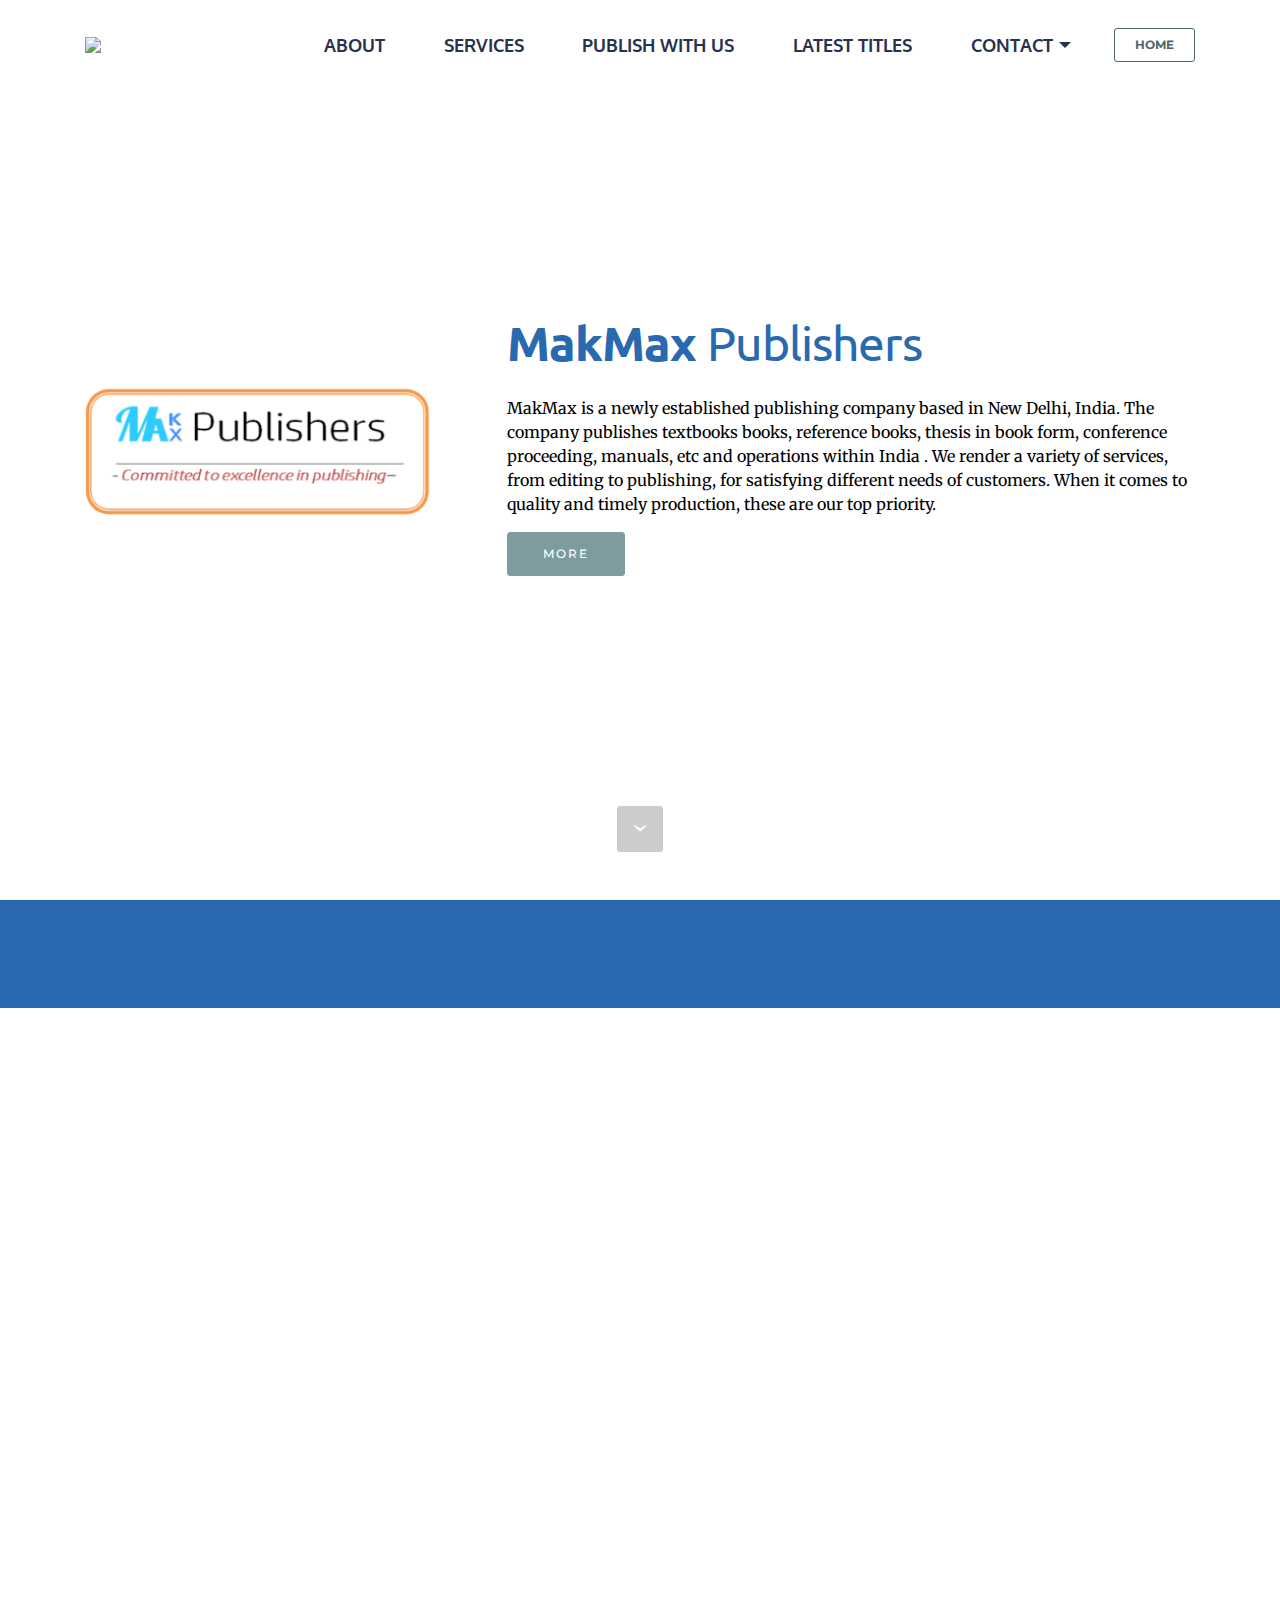
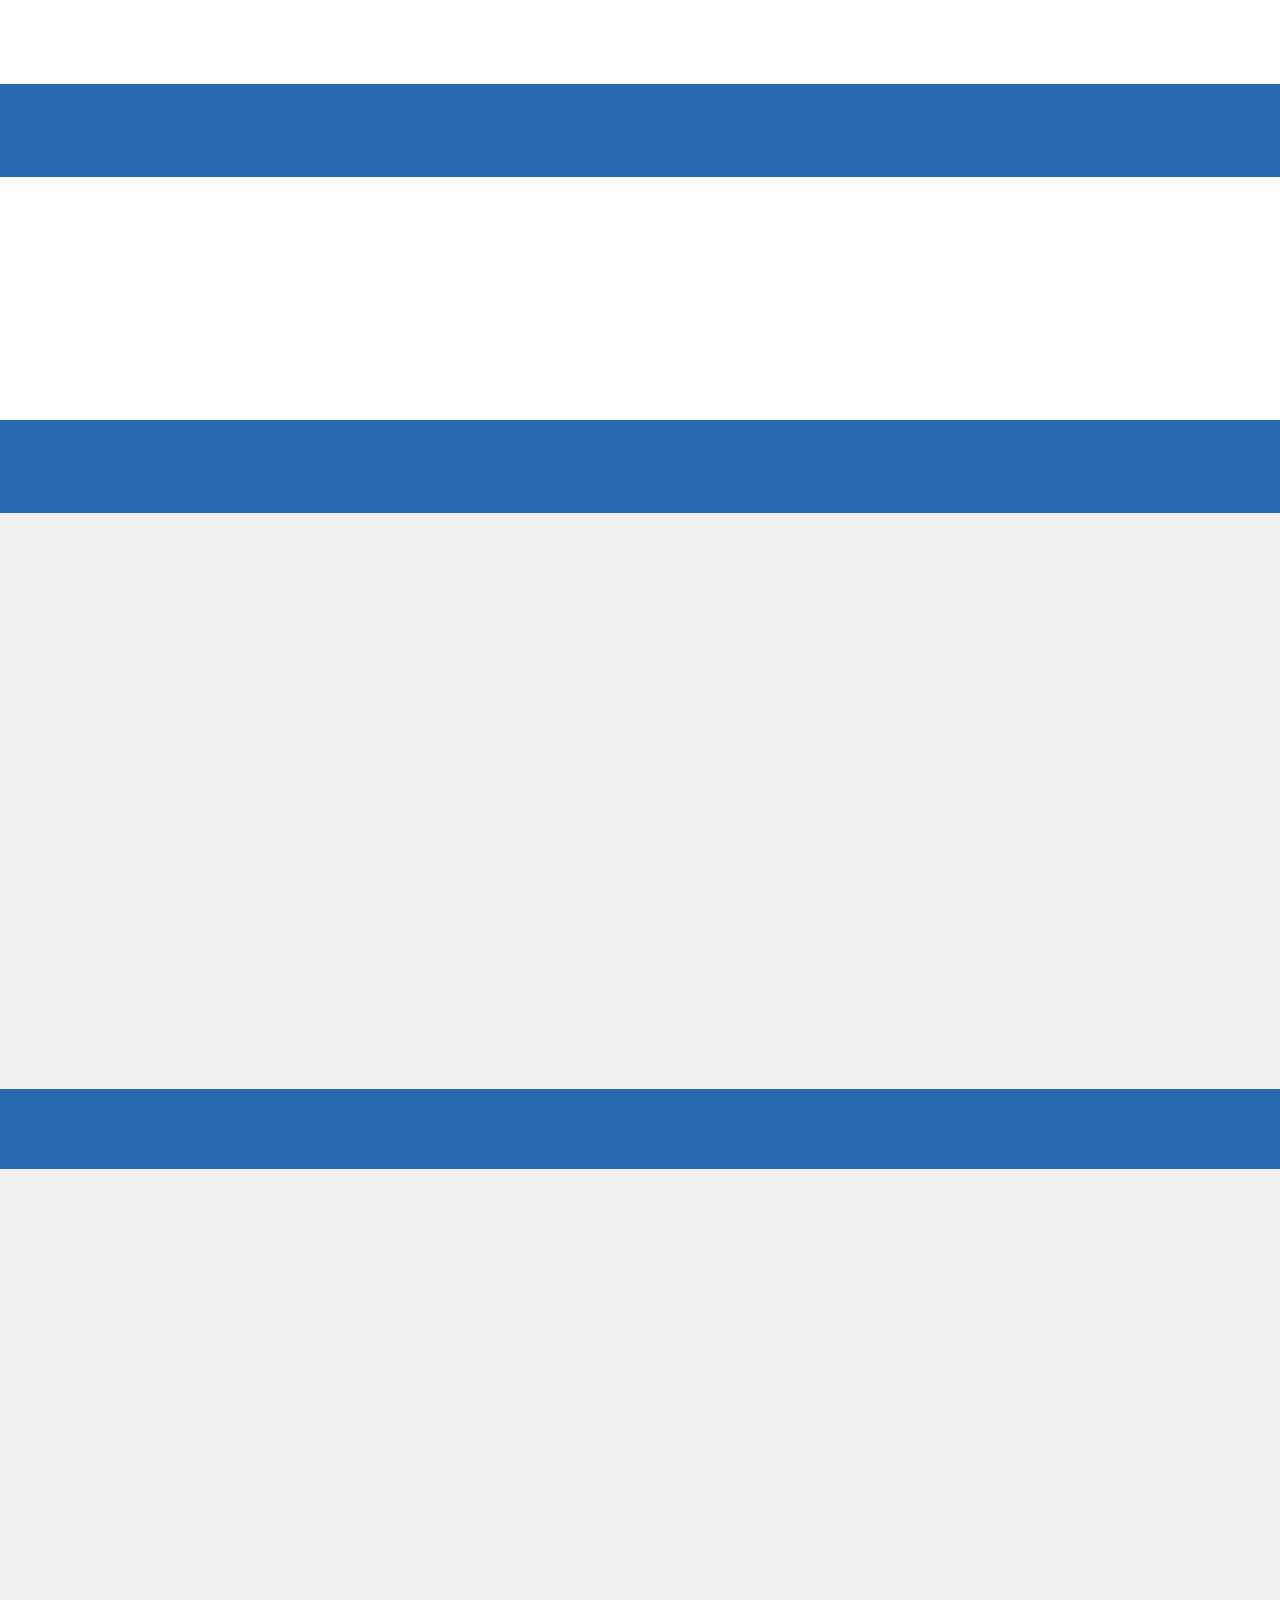
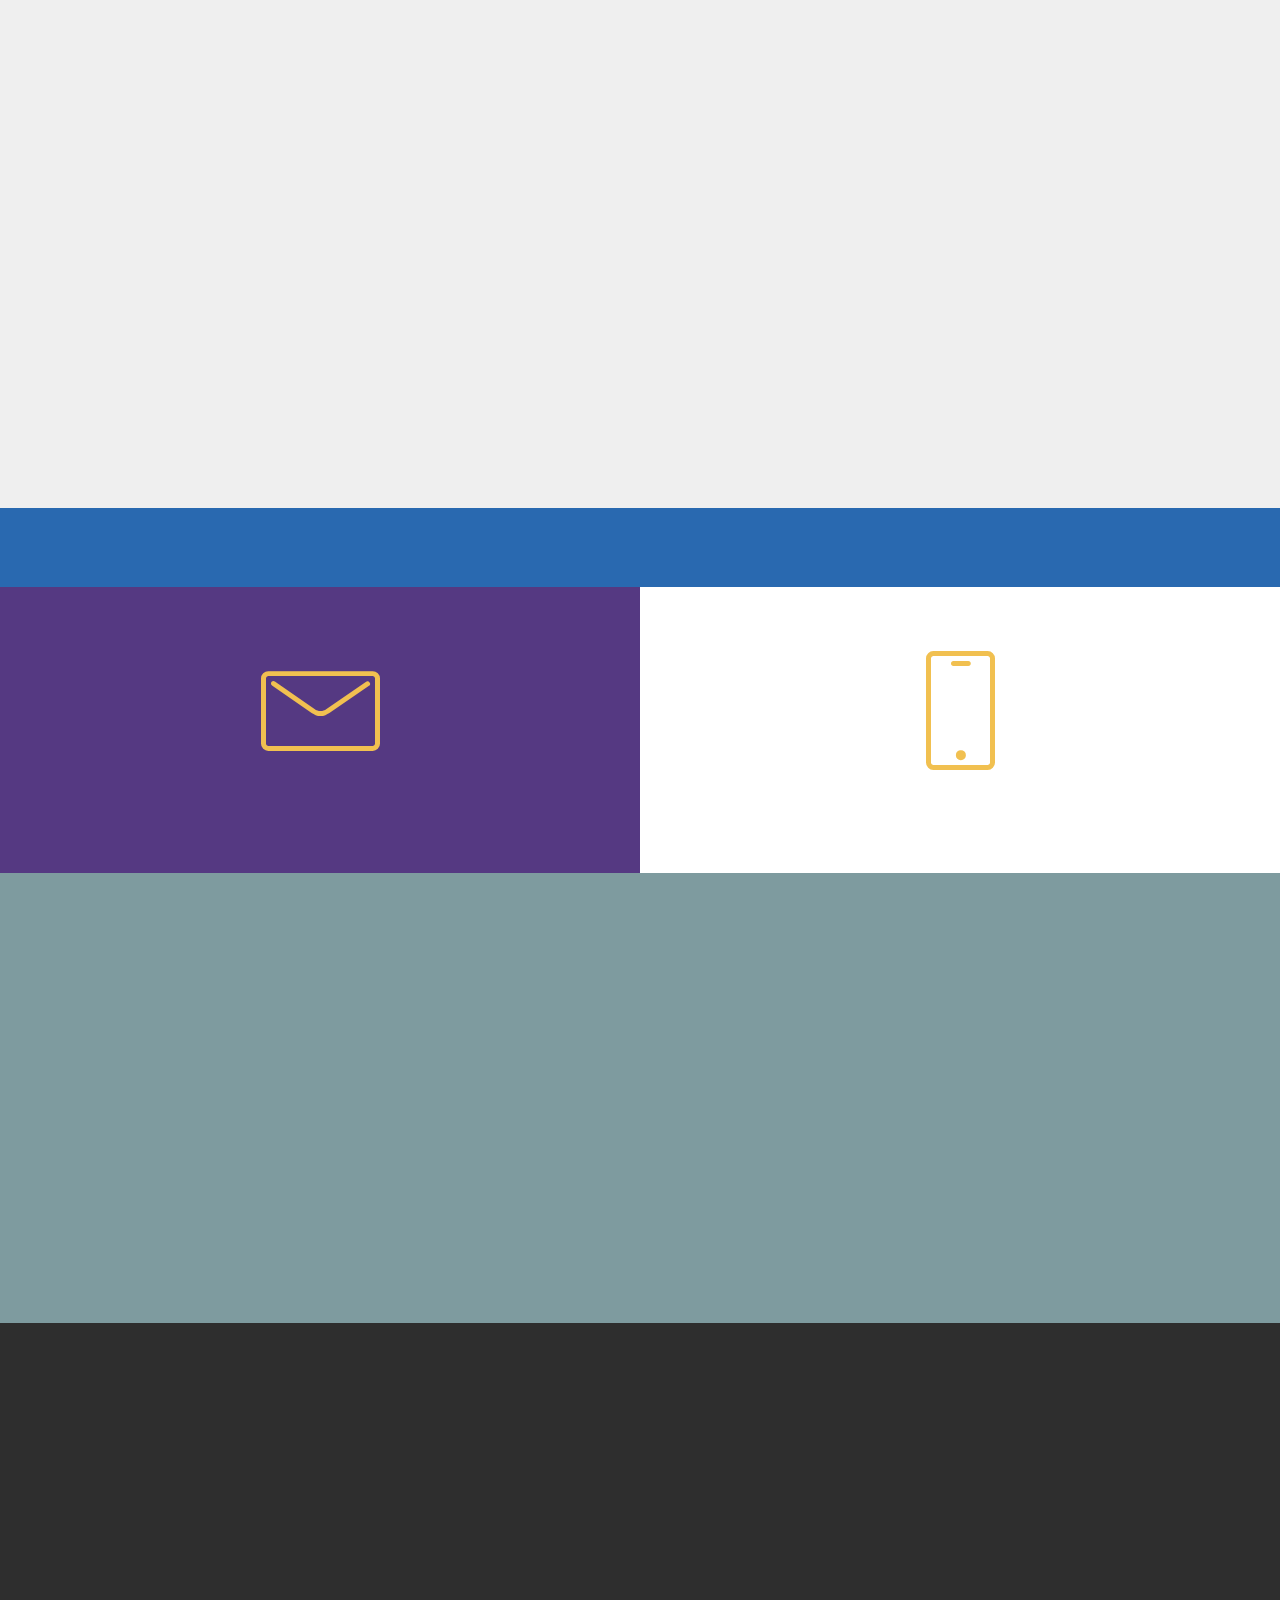
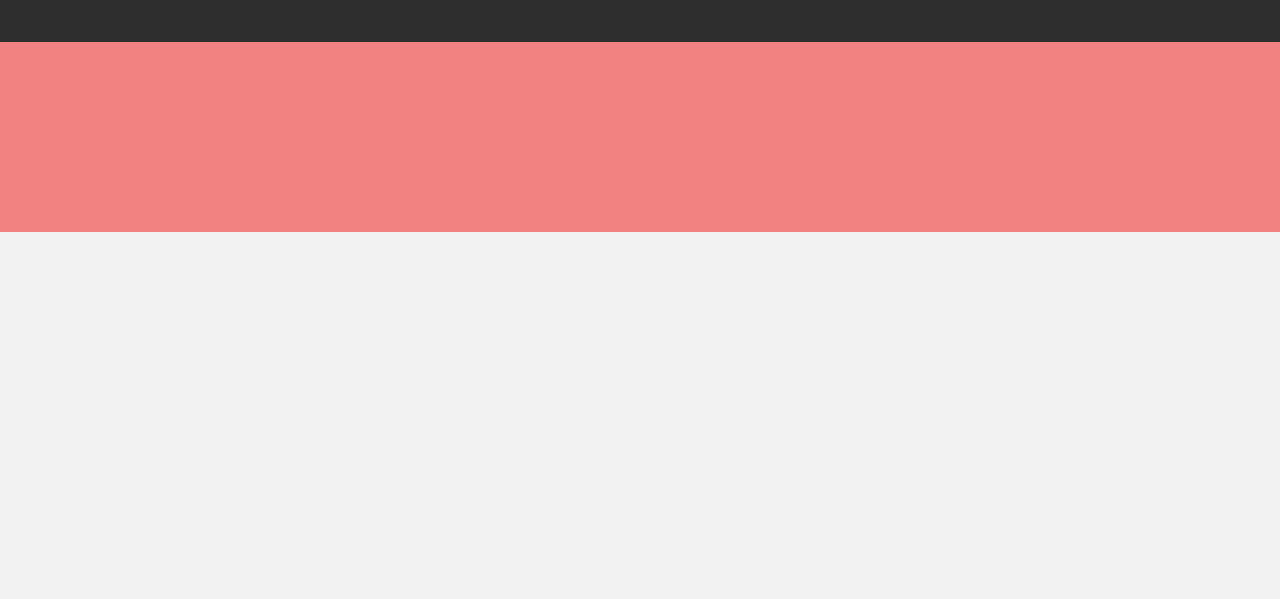
==== index.html @ f03a451c "Update index.html" ====
<!DOCTYPE html>
<html>
<head>
  <meta charset="UTF-8">
  <meta http-equiv="X-UA-Compatible" content="IE=edge">
  <meta name="viewport" content="width=device-width, initial-scale=1">
  <link rel="shortcut icon" href="assets/images/publishlatest-331x128.png" type="image/x-icon">
  <meta name="description" content="MakMax, one of the leading publishers in India based in New Delhi,  offers an array of unmatched services rendered by a dedicated team of professionals and assisting the authors through all the stages of the process- from proposal to development and to production.">
  <title>MakMax Publishers | New Delhi</title>
  
  <!-- JSON-LD markup generated by Google Structured Data Markup Helper. -->
<script type="application/ld+json">
{
  "@context" : "http://schema.org",
  "@type" : "LocalBusiness",
  "name" : "MakMax Publishers",
  "image" : "https://makmaxpublishers.github.io/official/assets/images/publishnew-341x128.png",
  "email" : "editor@makmaxbooks.com",
  "url" : "https://makmaxpublishers.github.io/official"
}
</script>
  
  
  
  <link rel="stylesheet" href="assets/et-line-font-plugin/style.css">
  <link rel="stylesheet" href="https://fonts.googleapis.com/css?family=Montserrat:400,700">
  <link rel="stylesheet" href="https://fonts.googleapis.com/css?family=Raleway:100,100i,200,200i,300,300i,400,400i,500,500i,600,600i,700,700i,800,800i,900,900i">
  <link rel="stylesheet" href="assets/web/assets/mobirise-icons/mobirise-icons.css">
  <link rel="stylesheet" href="https://fonts.googleapis.com/css?family=Lora:400,700,400italic,700italic&subset=latin">
  <link rel="stylesheet" href="assets/bootstrap-material-design-font/css/material.css">
  <link rel="stylesheet" href="assets/tether/tether.min.css">
  <link rel="stylesheet" href="assets/bootstrap/css/bootstrap.min.css">
  <link rel="stylesheet" href="assets/animate.css/animate.min.css">
  <link rel="stylesheet" href="assets/socicon/css/styles.css">
  <link rel="stylesheet" href="assets/dropdown/css/style.css">
  <link rel="stylesheet" href="assets/theme/css/style.css">
  <link rel="stylesheet" href="assets/mobirise/css/mbr-additional.css" type="text/css">
  
  
  
</head>
<body>

  
<section id="ext_menu-0" data-rv-view="0">

    <nav class="navbar navbar-dropdown navbar-fixed-top">
        <div class="container">

            <div class="mbr-table">
                <div class="mbr-table-cell">

                    <div class="navbar-brand">
                        <span class="navbar-logo"><img src="assets/images/publishlatest-331x128.png" alt="Mobirise"></span>
                        
                    </div>

                </div>
                <div class="mbr-table-cell">

                    <button class="navbar-toggler pull-xs-right hidden-md-up" type="button" data-toggle="collapse" data-target="#exCollapsingNavbar">
                        <div class="hamburger-icon"></div>
                    </button>

                    <ul class="nav-dropdown collapse pull-xs-right nav navbar-nav navbar-toggleable-sm" id="exCollapsingNavbar"><li class="nav-item"><a class="nav-link link" href="index.html#header3-e">ABOUT</a></li><li class="nav-item"><a class="nav-link link" href="index.html#msg-box3-w">SERVICES</a></li><li class="nav-item dropdown"><a class="nav-link link" href="index.html#header3-k">PUBLISH WITH US</a></li><li class="nav-item"><a class="nav-link link" href="index.html#msg-box2-s">LATEST TITLES</a></li><li class="nav-item dropdown"><a class="nav-link link dropdown-toggle" href="index.html#header3-n" data-toggle="dropdown-submenu" aria-expanded="false">CONTACT</a><div class="dropdown-menu"><a class="dropdown-item" href="index.html#testimonials3-t">TESTIMONIALS</a><a class="dropdown-item" href="index.html#form2-o">SUBSCRIBE</a></div></li><li class="nav-item nav-btn"><a class="nav-link btn btn-info-outline btn-info" href="#top">HOME</a></li></ul>
                    <button hidden="" class="navbar-toggler navbar-close" type="button" data-toggle="collapse" data-target="#exCollapsingNavbar">
                        <div class="close-icon"></div>
                    </button>

                </div>
            </div>

        </div>
    </nav>

</section>

<section class="engine"><a href="https://mobirise.co/l">bootstrap themes</a></section><section class="mbr-section mbr-section-hero mbr-section-full header2 mbr-after-navbar" id="header2-b" data-rv-view="2" style="background-color: rgb(255, 255, 255);">

    

    <div class="mbr-table mbr-table-full">
        <div class="mbr-table-cell">

            <div class="container">
                <div class="mbr-section row">
                    <div class="mbr-table-md-up">
                        
                        <div class="mbr-table-cell mbr-right-padding-md-up mbr-valign-top col-md-7 image-size" style="width: 37%;">
                            <div class="mbr-figure"><img src="assets/images/publishnew-341x128.png"></div>
                        </div>
                        <div class="mbr-table-cell col-md-5 text-xs-center text-md-left content-size">

                            <h3 class="mbr-section-title display-2">MakMax <span style="font-weight: normal;">Publishers</span></h3>

                            <div class="mbr-section-text">
                                <p>MakMax is a newly established publishing company based in New Delhi, India. The company publishes textbooks books, reference books, thesis in book form, conference proceeding, manuals, etc and operations within India . We render a variety of services, from editing to publishing, for satisfying different needs of customers. When it comes to quality and timely production, these are our top priority.</p>
                            </div>

                            <div class="mbr-section-btn"><a class="btn btn-info" href="index.html#header3-e">MORE</a></div>

                        </div>

                        
                        

                    </div>
                </div>
            </div>

        </div>
    </div>

    <div class="mbr-arrow mbr-arrow-floating hidden-sm-down" aria-hidden="true"><a href="#msg-box2-s"><i class="mbr-arrow-icon"></i></a></div>

</section>

<section class="mbr-info mbr-section mbr-section-md-padding" id="msg-box2-s" data-rv-view="5" style="background-color: rgb(41, 105, 176); padding-top: 30px; padding-bottom: 0px;">

    
    <div class="container">
        <div class="row">

            

            <div class="mbr-table-md-up">
              <div class="mbr-table-cell mbr-right-padding-md-up col-md-8 text-xs-center text-md-left">
                  <h3 class="mbr-info-title mbr-section-title display-2">/&nbsp;<span style="font-weight: normal;">Latest Titles&nbsp;</span>/</h3>
                  
              </div>
              <div class="mbr-table-cell col-md-4">
                  
              </div>
            </div>

        </div>
    </div>
</section>

<section class="mbr-cards mbr-section mbr-section-nopadding" id="features3-r" data-rv-view="8" style="background-color: rgb(255, 255, 255);">

    

    <div class="mbr-cards-row row">
        <div class="mbr-cards-col col-xs-12 col-lg-2" style="padding-top: 40px; padding-bottom: 80px;">
            <div class="container">
              <div class="card cart-block">
                  <div class="card-img"><img src="assets/images/logopit-1509597256718-296x467.png" class="card-img-top"></div>
                  <div class="card-block">
                    <h4 class="card-title">Use of Social Networking Sites by Faculty Members in State Universities of Uttarakhand</h4>
                    
                    
                    
                    </div>
                </div>
            </div>
        </div>
        <div class="mbr-cards-col col-xs-12 col-lg-2" style="padding-top: 40px; padding-bottom: 80px;">
            <div class="container">
                <div class="card cart-block">
                    <div class="card-img"><img src="assets/images/logopit-1509597183875-293x455.png" class="card-img-top"></div>
                    <div class="card-block">
                        <h4 class="card-title">Dynamics of Local Goverenance and Development in Manipur</h4>
                        
                        
                        
                    </div>
                </div>
            </div>
        </div>
        <div class="mbr-cards-col col-xs-12 col-lg-2" style="padding-top: 40px; padding-bottom: 80px;">
            <div class="container">
                <div class="card cart-block">
                    <div class="card-img"><img src="assets/images/logopit-1509597116255-293x469.png" class="card-img-top"></div>
                    <div class="card-block">
                        <h4 class="card-title">Credit Risk Management in State Bank of India</h4>
                        
                        
                        
                    </div>
                </div>
            </div>
        </div>
        <div class="mbr-cards-col col-xs-12 col-lg-2" style="padding-top: 40px; padding-bottom: 80px;">
            <div class="container">
                <div class="card cart-block">
                    <div class="card-img"><img src="assets/images/logopit-1509596996983-290x450.png" class="card-img-top"></div>
                    <div class="card-block">
                        <h4 class="card-title">Applications of Modern Techniques in Groundwater Studies</h4>
                        
                        
                        
                    </div>
                </div>
            </div>
        </div>
        <div class="mbr-cards-col col-xs-12 col-lg-2" style="padding-top: 40px; padding-bottom: 80px;">
            <div class="container">
                <div class="card cart-block">
                    <div class="card-img"><img src="assets/images/logopit-1509597057409-295x463.png" class="card-img-top"></div>
                    <div class="card-block">
                        <h4 class="card-title">Inclusion of the Excluded</h4>
                        
                        
                        
                    </div>
                </div>
            </div>
        </div>
        
    </div>
</section>

<section class="mbr-section article" id="msg-box3-w" data-rv-view="11" style="background-color: rgb(255, 255, 255); padding-top: 0px; padding-bottom: 40px;">

    
    <div class="container">
        <div class="row">
            <div class="col-md-8 col-md-offset-2 text-xs-center">
                
                
                <div><a class="btn btn-success" href="http://makmaxbooks.com/books.aspx">MORE BOOKS</a></div>
            </div>
        </div>
    </div>

</section>

<section class="mbr-section mbr-section__container article" id="header3-8" data-rv-view="14" style="background-color: rgb(41, 105, 176); padding-top: 20px; padding-bottom: 20px;">
    <div class="container">
        <div class="row">
            <div class="col-xs-12">
                <h3 class="mbr-section-title display-2">/&nbsp;<span style="font-weight: normal;">OUR SERVICES&nbsp;</span>/</h3>
                
            </div>
        </div>
    </div>
</section>

<section class="mbr-cards mbr-section mbr-section-nopadding" id="features4-d" data-rv-view="16" style="background-color: rgb(255, 255, 255);">

    

    <div class="mbr-cards-row row">
        <div class="mbr-cards-col col-xs-12 col-lg-2" style="padding-top: 40px; padding-bottom: 40px;">
            <div class="container">
                <div class="card cart-block">
                    <div class="card-img iconbox"><span class="mbri-windows mbr-iconfont mbr-iconfont-features4" style="color: black;"></span></div>
                    <div class="card-block">
                        <h4 class="card-title">Book layouting</h4>
                        
                        
                        
                    </div>
                </div>
            </div>
        </div>
        <div class="mbr-cards-col col-xs-12 col-lg-2" style="padding-top: 40px; padding-bottom: 40px;">
            <div class="container">
                <div class="card cart-block">
                    <div class="card-img iconbox"><span class="mbri-change-style mbr-iconfont mbr-iconfont-features4" style="color: black;"></span></div>
                    <div class="card-block">
                        <h4 class="card-title">Cover Designing</h4>
                        
                        
                        
                    </div>
                </div>
          </div>
        </div>
        <div class="mbr-cards-col col-xs-12 col-lg-2" style="padding-top: 40px; padding-bottom: 40px;">
            <div class="container">
                <div class="card cart-block">
                    <div class="card-img iconbox"><span class="mbri-edit mbr-iconfont mbr-iconfont-features4" style="color: black;"></span></div>
                    <div class="card-block">
                        <h4 class="card-title">Editing</h4>
                        
                        
                        
                    </div>
                </div>
            </div>
        </div>
        <div class="mbr-cards-col col-xs-12 col-lg-2" style="padding-top: 40px; padding-bottom: 40px;">
            <div class="container">
                <div class="card cart-block">
                    <div class="card-img iconbox"><span class="mbri-gift mbr-iconfont mbr-iconfont-features4" style="color: black;"></span></div>
                    <div class="card-block">
                        <h4 class="card-title">Royalty</h4>
                        
                        
                        
                    </div>
                </div>
            </div>
        </div>
        <div class="mbr-cards-col col-xs-12 col-lg-2" style="padding-top: 40px; padding-bottom: 40px;">
            <div class="container">
                <div class="card cart-block">
                    <div class="card-img iconbox"><span class="mbri-growing-chart mbr-iconfont mbr-iconfont-features4" style="color: black;"></span></div>
                    <div class="card-block">
                        <h4 class="card-title">Sales</h4>
                        
                        
                        
                    </div>
                </div>
            </div>
        </div>
        <div class="mbr-cards-col col-xs-12 col-lg-2" style="padding-top: 40px; padding-bottom: 40px;">
            <div class="container">
                <div class="card cart-block">
                    <div class="card-img iconbox"><span class="mbri-print mbr-iconfont mbr-iconfont-features4" style="color: black;"></span></div>
                    <div class="card-block">
                        <h4 class="card-title">Publishing</h4>
                        
                        
                        
                    </div>
                </div>
            </div>
        </div>
    </div>
</section>

<section class="mbr-section mbr-section__container article" id="header3-e" data-rv-view="19" style="background-color: rgb(41, 105, 176); padding-top: 20px; padding-bottom: 20px;">
    <div class="container">
        <div class="row">
            <div class="col-xs-12">
                <h3 class="mbr-section-title display-2">/&nbsp;<span style="font-weight: normal;">ABOUT&nbsp;</span>/</h3>
                
            </div>
        </div>
    </div>
</section>

<section class="mbr-section article mbr-section__container" id="content2-9" data-rv-view="21" style="background-color: rgb(239, 239, 239); padding-top: 20px; padding-bottom: 0px;">

    <div class="container">
        <div class="row">
            <div class="col-xs-12 lead"><blockquote><span style="font-style: normal;">MakMax Publishers &nbsp;is a rapidly growing international publisher of textbooks, reference books, thesis in book form, conference proceeding, and manual, among others. The company was founded by a goup of publishing professionals who are dedicated to publish the best in various areas for the professional communities worldwide.&nbsp;</span></blockquote><blockquote><p>
<span style="font-size: 1.09rem; font-style: normal;">We understand the needs of authors and they can rely upon our team for the best possible publication of their work as our motto (committed to excellence in publishing) itself signifies.&nbsp;</span></p><p><span style="font-style: normal;"><span style="font-size: 1.09rem;"><br></span><span style="font-size: 1.09rem;">At MakMax, it is our endeavor to deliver quality content at reasonable prices with competitive royalties and aggressive marketing. We believe in leveraging on the latest international publishing technology to provide quality products and services for the benefit of our customers and partners. With a highly skilled and experienced publishing team, we understand and anticipate the needs of authors, librarians, and book distribution partners, and we continuously challenge ourselves to provide the highest level of products and services. Our editorial team works hand in gloves to ensure that the readers receive the best and accurate content through our books. From inception till the book comes out from print, the whole team comprising of authors, editors, proofreaders, and various other involved in shaping the book put in their best efforts, knowledge and experience to produce the rigorous content the readers receive.&nbsp;</span></span></p></blockquote></div>
        </div>
    </div>

</section>

<section class="mbr-section article" id="msg-box8-h" data-rv-view="23" style="background-color: rgb(239, 239, 239); padding-top: 0px; padding-bottom: 0px;">

    
    <div class="container">
        <div class="row">
            <div class="col-md-8 col-md-offset-2 text-xs-center">
                <h3 class="mbr-section-title display-2"><span style="font-weight: normal;">/ OUR MISSION /</span></h3>
                
                
            </div>
        </div>
    </div>

</section>

<section class="mbr-section article mbr-section__container" id="content1-i" data-rv-view="26" style="background-color: rgb(239, 239, 239); padding-top: 20px; padding-bottom: 40px;">

    <div class="container">
        <div class="row">
            <div class="col-xs-12 lead"><p>To deliver excellence in academic publishing and to be an integral partner for research, and professional communities.In this process, we intend partnering with book sellers for popularization of our books at greater extent.&nbsp;</p></div>
        </div>
    </div>

</section>

<section class="mbr-section mbr-section__container article" id="header3-k" data-rv-view="28" style="background-color: rgb(41, 105, 176); padding-top: 20px; padding-bottom: 20px;">
    <div class="container">
        <div class="row">
            <div class="col-xs-12">
                <h3 class="mbr-section-title display-2"><span style="font-weight: normal;">/ PUBLISH WITH US /</span></h3>
                
            </div>
        </div>
    </div>
</section>

<section class="mbr-section form1" id="form1-j" data-rv-view="30" style="background-color: rgb(239, 239, 239); padding-top: 40px; padding-bottom: 120px;">
    
    <div class="mbr-section mbr-section__container mbr-section__container--middle">
        <div class="container">
            <div class="row">
                <div class="col-xs-12 text-xs-center">
                    
                    <small class="mbr-section-subtitle"><span style="font-style: normal;">We warmly welcome authors across the world to publish their manuscript with us. If you are interested in publishing your work and have a manuscript or planning to develop one, please provide us with the details, so that our editors scrutinizes your proposal. Our team comprisong experienced professionals having expertise in various grounds will do their best to transform your manuscript into a international standard book form with proper ISBN without any due delay. Moreover, you will be provided a variety of standard cover design for selection. </span><br><strong>You can do so either by filling out our book proposal form below or mailing us at editor@makmaxbooks.com.
<br></strong>
<br><span style="font-style: normal;">We publish the following category of books: <br></span>
<br>• Competitive exams	• Home Science
• Agriculture• Biotechnology
• Horticulture and Agricultural Engineering	• Fisheries and Aquaculture
• Veterinary &amp; Animal Husbandry	• Social Sciences
• Dairy Sciences/Technology	• Laws and IPR
• Environmental Science/Environmental Engineering	• Agri. Business Management/Management
• Botany, Zoology, Life Sciences	• Physics, Chemistry, Earth Science/Geo Science<br>
• Humanities, etc.</small>
                </div>
            </div>
        </div>
    </div>
    <div class="mbr-section mbr-section-nopadding">
        <div class="container">
            <div class="row">
                <div class="col-xs-12 col-lg-10 col-lg-offset-1" data-form-type="formoid">


                    <div data-form-alert="true">
                        <div hidden="" data-form-alert-success="true" class="alert alert-form alert-success text-xs-center">Thanks for filling out form!</div>
                    </div>


                    <form action="https://mobirise.com/" method="post" data-form-title="CONTACT FORM">

                        <input type="hidden" value="LVI2dA4DvO+4HK12HXWrqPrVPhX1pbbQCVzZW032/JzONNKoMcQ3oZfK98Tj7x8+5rO7lqUlDl73/nt7jfPoUYixjnEcNgFX4+cUMoEfcv20ksaWbr3qmgcn5TuuElTA" data-form-email="true">

                        <div class="row row-sm-offset">

                            <div class="col-xs-12 col-md-4">
                                <div class="form-group">
                                    <label class="form-control-label" for="form1-j-name">Name<span class="form-asterisk">*</span></label>
                                    <input type="text" class="form-control" name="name" required="" data-form-field="Name" id="form1-j-name">
                                </div>
                            </div>

                            <div class="col-xs-12 col-md-4">
                                <div class="form-group">
                                    <label class="form-control-label" for="form1-j-email">Email<span class="form-asterisk">*</span></label>
                                    <input type="email" class="form-control" name="email" required="" data-form-field="Email" id="form1-j-email">
                                </div>
                            </div>

                            <div class="col-xs-12 col-md-4">
                                <div class="form-group">
                                    <label class="form-control-label" for="form1-j-phone">Phone</label>
                                    <input type="tel" class="form-control" name="phone" data-form-field="Phone" id="form1-j-phone">
                                </div>
                            </div>

                        </div>

                        <div class="form-group">
                            <label class="form-control-label" for="form1-j-message">Book details: *Type of Book *Subjects	*Tentative Title(s) of the Book	*Status of the Book*Format ( eg. MS WORD/ PDF , etc. )</label>
                            <textarea class="form-control" name="message" rows="7" data-form-field="Message" id="form1-j-message"></textarea>
                        </div>

                        <div><button type="submit" class="btn btn-info">SUBMIT</button></div>

                    </form>
                </div>
            </div>
        </div>
    </div>
</section>

<section class="mbr-section mbr-section__container article" id="header3-n" data-rv-view="39" style="background-color: rgb(41, 105, 176); padding-top: 20px; padding-bottom: 20px;">
    <div class="container">
        <div class="row">
            <div class="col-xs-12">
                <h3 class="mbr-section-title display-2"><span style="font-weight: normal;">/ CONTACT /</span></h3>
                
            </div>
        </div>
    </div>
</section>

<section class="mbr-cards mbr-section mbr-section-nopadding" id="features2-l" data-rv-view="41" style="background-color: rgb(255, 255, 255);">

        

    <div class="mbr-cards-row row striped">

        <div class="mbr-cards-col col-xs-12 col-lg-6" style="padding-top: 40px; padding-bottom: 40px;">
            <div class="container">
                <div class="card cart-block">
                    <div class="card-img"><span class="mbri-letter mbr-iconfont mbr-iconfont-features2"></span></div>
                    <div class="card-block">
                        <h4 class="card-title">editor@makmaxbooks.com</h4>
                        
                        
                        
                    </div>
                </div>
            </div>
        </div>
        <div class="mbr-cards-col col-xs-12 col-lg-6" style="padding-top: 40px; padding-bottom: 40px;">
            <div class="container">
                <div class="card cart-block">
                    <div class="card-img"><span class="mbri-mobile mbr-iconfont mbr-iconfont-features2"></span></div>
                    <div class="card-block">
                        <h4 class="card-title">+91 8826685694</h4>
                        
                        
                        
                    </div>
                </div>
            </div>
        </div>
        
        
        
        
    </div>
</section>

<section class="mbr-section" id="testimonials3-t" data-rv-view="44" style="background-color: rgb(126, 155, 159); padding-top: 0px; padding-bottom: 40px;">

    

        <div class="mbr-section mbr-section__container mbr-section__container--middle">
            <div class="container">
                <div class="row">
                    <div class="col-xs-12 text-xs-center">
                        <h3 class="mbr-section-title display-2">T<span style="font-weight: normal;">estimonials</span></h3>
                        
                    </div>
                </div>
            </div>
        </div>


    <div class="mbr-testimonials mbr-section mbr-section-nopadding">
        <div class="container">
            <div class="row">

                <div class="col-xs-12 col-lg-4">

                    <div class="mbr-testimonial card">
                        <div class="card-block"><p>“Its really very amazing to work with MakMax Team. The least I could say is, Keep It Up MakMax!<span style="font-size: 1.125rem;">”</span></p></div>
                        <div class="mbr-author card-footer">
                            
                            
                            
                        </div>
                    </div>
                </div><div class="col-xs-12 col-lg-4">

                    <div class="mbr-testimonial card">
                        <div class="card-block"><p>“First of all hands off to you guys for your effort and nice publishing infrastructure. You published my manuscript in no time with best royalities.”</p></div>
                        <div class="mbr-author card-footer">
                            
                            
                            
                        </div>
                    </div>
                </div><div class="col-xs-12 col-lg-4">

                    <div class="mbr-testimonial card">
                        <div class="card-block"><p>“I like the great focus and time that was given to my book. The editorial team refined my book skillfully as the way I desired. I look forward to work with you in future also. Regards.”</p></div>
                        <div class="mbr-author card-footer">
                            
                            
                            
                        </div>
                    </div>
                </div>

            </div>

        </div>

    </div>

</section>

<section class="mbr-section form2" id="form2-o" data-rv-view="54" style="background-color: rgb(46, 46, 46); padding-top: 40px; padding-bottom: 80px;">
        
    <div class="mbr-section mbr-section__container mbr-section__container--middle">
        <div class="container">
            <div class="row">
                <div class="col-xs-12 text-xs-center">
                    <h3 class="mbr-section-title display-2">SUBSCRIBE FORM</h3>
                    <small class="mbr-section-subtitle">Subscribe to get offers and updates</small>
                </div>
            </div>
        </div>
    </div>
    <div class="mbr-section mbr-section-nopadding">
        <div class="container">
            <div class="row">
                <div class="col-xs-12 col-lg-10 col-lg-offset-1" data-form-type="formoid">
                    <div data-form-alert="true"><div hidden="" data-form-alert-success="true">Thanks for subscribing!</div></div>
                    <form class="mbr-form" action="https://mobirise.com/" method="post" data-form-title="SUBSCRIBE FORM">
                        <input type="hidden" value="DybL9I5+bBUaoSlFfOn9gnuSSGjI0VKJyADae8+eufkyLgf+3a+M5msSuc94L9MJnSA3B2s4vRElkhrPvkeZF5jbNWkmunGN0mudv962Rb38JI/jJeG+H1mO647HSC1g" data-form-email="true">
                        <div class="mbr-subscribe mbr-subscribe-dark input-group">
                            <input type="email" class="form-control" name="email" required="" data-form-field="Email" placeholder="Enter Your Email Address..." id="form2-o-email">
                            <span class="input-group-btn"><button type="submit" class="btn btn-primary">SUBSCRIBE</button></span>
                        </div>
                    </form>
                </div>
            </div>
        </div>
    </div>
</section>

<section class="mbr-section mbr-section-md-padding" id="social-buttons3-u" data-rv-view="60" style="background-color: rgb(242, 130, 129); padding-top: 30px; padding-bottom: 30px;">
    
    <div class="container">
        <div class="row">
            <div class="col-md-8 col-md-offset-2 text-xs-center">
                <h3 class="mbr-section-title display-2">SHARE THIS PAGE!</h3>
                <div>

                  <div class="mbr-social-likes" data-counters="false">
                    <span class="btn btn-social facebook" title="Share link on Facebook">
                        <i class="socicon socicon-facebook"></i>
                    </span>
                    <span class="btn btn-social twitter" title="Share link on Twitter">
                        <i class="socicon socicon-twitter"></i>
                    </span>
                    <span class="btn btn-social plusone" title="Share link on Google+">
                        <i class="socicon socicon-googleplus"></i>
                    </span>
                    
                    
                  </div>

                </div>
            </div>
        </div>
    </div>
</section>

<section class="mbr-section article" id="msg-box3-v" data-rv-view="62" style="background-color: rgb(242, 242, 242); padding-top: 40px; padding-bottom: 80px;">

    
    <div class="container">
        <div class="row">
            <div class="col-md-8 col-md-offset-2 text-xs-center">
                <h3 class="mbr-section-title display-2">© MakMax Publishers<br>New Delhi<br>2017</h3>
                
                <div><a class="btn btn-secondary" href="http://makmaxbooks.com">WWW.MAKMAXBOOKS.COM</a></div>
            </div>
        </div>
    </div>

</section>


  <script src="assets/web/assets/jquery/jquery.min.js"></script>
  <script src="assets/tether/tether.min.js"></script>
  <script src="assets/bootstrap/js/bootstrap.min.js"></script>
  <script src="assets/viewport-checker/jquery.viewportchecker.js"></script>
  <script src="assets/touch-swipe/jquery.touch-swipe.min.js"></script>
  <script src="assets/smooth-scroll/smooth-scroll.js"></script>
  <script src="assets/social-likes/social-likes.js"></script>
  <script src="assets/dropdown/js/script.min.js"></script>
  <script src="assets/theme/js/script.js"></script>
  <script src="assets/formoid/formoid.min.js"></script>
  
  
  <input name="animation" type="hidden">
  </body>
</html>
---- assets/et-line-font-plugin/style.css ----
@font-face {
	font-family: 'et-line';
	src:url('fonts/et-line.eot');
	src:url('fonts/et-line.eot?#iefix') format('embedded-opentype'),
		url('fonts/et-line.woff') format('woff'),
		url('fonts/et-line.ttf') format('truetype'),
		url('fonts/et-line.svg#et-line') format('svg');
	font-weight: normal;
	font-style: normal;
}

/* Use the following CSS code if you want to use data attributes for inserting your icons */
.etl-icon, [data-icon]:before {
	font-family: 'et-line';
	content: attr(data-icon);
	speak: none;
	font-weight: normal;
	font-variant: normal;
	text-transform: none;
	line-height: 1;
	-webkit-font-smoothing: antialiased;
	-moz-osx-font-smoothing: grayscale;
	display:inline-block;
}

/* Use the following CSS code if you want to have a class per icon */
/*
Instead of a list of all class selectors,
you can use the generic selector below, but it's slower:
[class*="icon-"] {
*/
.icon-mobile, .icon-laptop, .icon-desktop, .icon-tablet, .icon-phone, .icon-document, .icon-documents, .icon-search, .icon-clipboard, .icon-newspaper, .icon-notebook, .icon-book-open, .icon-browser, .icon-calendar, .icon-presentation, .icon-picture, .icon-pictures, .icon-video, .icon-camera, .icon-printer, .icon-toolbox, .icon-briefcase, .icon-wallet, .icon-gift, .icon-bargraph, .icon-grid, .icon-expand, .icon-focus, .icon-edit, .icon-adjustments, .icon-ribbon, .icon-hourglass, .icon-lock, .icon-megaphone, .icon-shield, .icon-trophy, .icon-flag, .icon-map, .icon-puzzle, .icon-basket, .icon-envelope, .icon-streetsign, .icon-telescope, .icon-gears, .icon-key, .icon-paperclip, .icon-attachment, .icon-pricetags, .icon-lightbulb, .icon-layers, .icon-pencil, .icon-tools, .icon-tools-2, .icon-scissors, .icon-paintbrush, .icon-magnifying-glass, .icon-circle-compass, .icon-linegraph, .icon-mic, .icon-strategy, .icon-beaker, .icon-caution, .icon-recycle, .icon-anchor, .icon-profile-male, .icon-profile-female, .icon-bike, .icon-wine, .icon-hotairballoon, .icon-globe, .icon-genius, .icon-map-pin, .icon-dial, .icon-chat, .icon-heart, .icon-cloud, .icon-upload, .icon-download, .icon-target, .icon-hazardous, .icon-piechart, .icon-speedometer, .icon-global, .icon-compass, .icon-lifesaver, .icon-clock, .icon-aperture, .icon-quote, .icon-scope, .icon-alarmclock, .icon-refresh, .icon-happy, .icon-sad, .icon-facebook, .icon-twitter, .icon-googleplus, .icon-rss, .icon-tumblr, .icon-linkedin, .icon-dribbble {
	font-family: 'et-line';
	speak: none;
	font-style: normal;
	font-weight: normal;
	font-variant: normal;
	text-transform: none;
	line-height: 1;
	-webkit-font-smoothing: antialiased;
	-moz-osx-font-smoothing: grayscale;
	display:inline-block;
}
.icon-mobile:before {
	content: "\e000";
}
.icon-laptop:before {
	content: "\e001";
}
.icon-desktop:before {
	content: "\e002";
}
.icon-tablet:before {
	content: "\e003";
}
.icon-phone:before {
	content: "\e004";
}
.icon-document:before {
	content: "\e005";
}
.icon-documents:before {
	content: "\e006";
}
.icon-search:before {
	content: "\e007";
}
.icon-clipboard:before {
	content: "\e008";
}
.icon-newspaper:before {
	content: "\e009";
}
.icon-notebook:before {
	content: "\e00a";
}
.icon-book-open:before {
	content: "\e00b";
}
.icon-browser:before {
	content: "\e00c";
}
.icon-calendar:before {
	content: "\e00d";
}
.icon-presentation:before {
	content: "\e00e";
}
.icon-picture:before {
	content: "\e00f";
}
.icon-pictures:before {
	content: "\e010";
}
.icon-video:before {
	content: "\e011";
}
.icon-camera:before {
	content: "\e012";
}
.icon-printer:before {
	content: "\e013";
}
.icon-toolbox:before {
	content: "\e014";
}
.icon-briefcase:before {
	content: "\e015";
}
.icon-wallet:before {
	content: "\e016";
}
.icon-gift:before {
	content: "\e017";
}
.icon-bargraph:before {
	content: "\e018";
}
.icon-grid:before {
	content: "\e019";
}
.icon-expand:before {
	content: "\e01a";
}
.icon-focus:before {
	content: "\e01b";
}
.icon-edit:before {
	content: "\e01c";
}
.icon-adjustments:before {
	content: "\e01d";
}
.icon-ribbon:before {
	content: "\e01e";
}
.icon-hourglass:before {
	content: "\e01f";
}
.icon-lock:before {
	content: "\e020";
}
.icon-megaphone:before {
	content: "\e021";
}
.icon-shield:before {
	content: "\e022";
}
.icon-trophy:before {
	content: "\e023";
}
.icon-flag:before {
	content: "\e024";
}
.icon-map:before {
	content: "\e025";
}
.icon-puzzle:before {
	content: "\e026";
}
.icon-basket:before {
	content: "\e027";
}
.icon-envelope:before {
	content: "\e028";
}
.icon-streetsign:before {
	content: "\e029";
}
.icon-telescope:before {
	content: "\e02a";
}
.icon-gears:before {
	content: "\e02b";
}
.icon-key:before {
	content: "\e02c";
}
.icon-paperclip:before {
	content: "\e02d";
}
.icon-attachment:before {
	content: "\e02e";
}
.icon-pricetags:before {
	content: "\e02f";
}
.icon-lightbulb:before {
	content: "\e030";
}
.icon-layers:before {
	content: "\e031";
}
.icon-pencil:before {
	content: "\e032";
}
.icon-tools:before {
	content: "\e033";
}
.icon-tools-2:before {
	content: "\e034";
}
.icon-scissors:before {
	content: "\e035";
}
.icon-paintbrush:before {
	content: "\e036";
}
.icon-magnifying-glass:before {
	content: "\e037";
}
.icon-circle-compass:before {
	content: "\e038";
}
.icon-linegraph:before {
	content: "\e039";
}
.icon-mic:before {
	content: "\e03a";
}
.icon-strategy:before {
	content: "\e03b";
}
.icon-beaker:before {
	content: "\e03c";
}
.icon-caution:before {
	content: "\e03d";
}
.icon-recycle:before {
	content: "\e03e";
}
.icon-anchor:before {
	content: "\e03f";
}
.icon-profile-male:before {
	content: "\e040";
}
.icon-profile-female:before {
	content: "\e041";
}
.icon-bike:before {
	content: "\e042";
}
.icon-wine:before {
	content: "\e043";
}
.icon-hotairballoon:before {
	content: "\e044";
}
.icon-globe:before {
	content: "\e045";
}
.icon-genius:before {
	content: "\e046";
}
.icon-map-pin:before {
	content: "\e047";
}
.icon-dial:before {
	content: "\e048";
}
.icon-chat:before {
	content: "\e049";
}
.icon-heart:before {
	content: "\e04a";
}
.icon-cloud:before {
	content: "\e04b";
}
.icon-upload:before {
	content: "\e04c";
}
.icon-download:before {
	content: "\e04d";
}
.icon-target:before {
	content: "\e04e";
}
.icon-hazardous:before {
	content: "\e04f";
}
.icon-piechart:before {
	content: "\e050";
}
.icon-speedometer:before {
	content: "\e051";
}
.icon-global:before {
	content: "\e052";
}
.icon-compass:before {
	content: "\e053";
}
.icon-lifesaver:before {
	content: "\e054";
}
.icon-clock:before {
	content: "\e055";
}
.icon-aperture:before {
	content: "\e056";
}
.icon-quote:before {
	content: "\e057";
}
.icon-scope:before {
	content: "\e058";
}
.icon-alarmclock:before {
	content: "\e059";
}
.icon-refresh:before {
	content: "\e05a";
}
.icon-happy:before {
	content: "\e05b";
}
.icon-sad:before {
	content: "\e05c";
}
.icon-facebook:before {
	content: "\e05d";
}
.icon-twitter:before {
	content: "\e05e";
}
.icon-googleplus:before {
	content: "\e05f";
}
.icon-rss:before {
	content: "\e060";
}
.icon-tumblr:before {
	content: "\e061";
}
.icon-linkedin:before {
	content: "\e062";
}
.icon-dribbble:before {
	content: "\e063";
}
---- assets/web/assets/mobirise-icons/mobirise-icons.css ----
@font-face {
  font-family: 'MobiriseIcons';
  src:  url('mobirise-icons.eot?spat4u');
  src:  url('mobirise-icons.eot?spat4u#iefix') format('embedded-opentype'),
    url('mobirise-icons.ttf?spat4u') format('truetype'),
    url('mobirise-icons.woff?spat4u') format('woff'),
    url('mobirise-icons.svg?spat4u#MobiriseIcons') format('svg');
  font-weight: normal;
  font-style: normal;
}

[class^="mbri-"], [class*=" mbri-"] {
  /* use !important to prevent issues with browser extensions that change fonts */
  font-family: MobiriseIcons !important;
  speak: none;
  font-style: normal;
  font-weight: normal;
  font-variant: normal;
  text-transform: none;
  line-height: 1;

  /* Better Font Rendering =========== */
  -webkit-font-smoothing: antialiased;
  -moz-osx-font-smoothing: grayscale;
}

.mbri-add-submenu:before {
  content: "\e900";
}
.mbri-alert:before {
  content: "\e901";
}
.mbri-align-center:before {
  content: "\e902";
}
.mbri-align-justify:before {
  content: "\e903";
}
.mbri-align-left:before {
  content: "\e904";
}
.mbri-align-right:before {
  content: "\e905";
}
.mbri-android:before {
  content: "\e906";
}
.mbri-apple:before {
  content: "\e907";
}
.mbri-arrow-down:before {
  content: "\e908";
}
.mbri-arrow-next:before {
  content: "\e909";
}
.mbri-arrow-prev:before {
  content: "\e90a";
}
.mbri-arrow-up:before {
  content: "\e90b";
}
.mbri-bold:before {
  content: "\e90c";
}
.mbri-bookmark:before {
  content: "\e90d";
}
.mbri-bootstrap:before {
  content: "\e90e";
}
.mbri-briefcase:before {
  content: "\e90f";
}
.mbri-browse:before {
  content: "\e910";
}
.mbri-bulleted-list:before {
  content: "\e911";
}
.mbri-calendar:before {
  content: "\e912";
}
.mbri-camera:before {
  content: "\e913";
}
.mbri-cart-add:before {
  content: "\e914";
}
.mbri-cart-full:before {
  content: "\e915";
}
.mbri-cash:before {
  content: "\e916";
}
.mbri-change-style:before {
  content: "\e917";
}
.mbri-chat:before {
  content: "\e918";
}
.mbri-clock:before {
  content: "\e919";
}
.mbri-close:before {
  content: "\e91a";
}
.mbri-cloud:before {
  content: "\e91b";
}
.mbri-code:before {
  content: "\e91c";
}
.mbri-contact-form:before {
  content: "\e91d";
}
.mbri-credit-card:before {
  content: "\e91e";
}
.mbri-cursor-click:before {
  content: "\e91f";
}
.mbri-cust-feedback:before {
  content: "\e920";
}
.mbri-database:before {
  content: "\e921";
}
.mbri-delivery:before {
  content: "\e922";
}
.mbri-desktop:before {
  content: "\e923";
}
.mbri-devices:before {
  content: "\e924";
}
.mbri-down:before {
  content: "\e925";
}
.mbri-download:before {
  content: "\e989";
}
.mbri-drag-n-drop:before {
  content: "\e927";
}
.mbri-drag-n-drop2:before {
  content: "\e928";
}
.mbri-edit:before {
  content: "\e929";
}
.mbri-edit2:before {
  content: "\e92a";
}
.mbri-error:before {
  content: "\e92b";
}
.mbri-extension:before {
  content: "\e92c";
}
.mbri-features:before {
  content: "\e92d";
}
.mbri-file:before {
  content: "\e92e";
}
.mbri-flag:before {
  content: "\e92f";
}
.mbri-folder:before {
  content: "\e930";
}
.mbri-gift:before {
  content: "\e931";
}
.mbri-github:before {
  content: "\e932";
}
.mbri-globe:before {
  content: "\e933";
}
.mbri-globe-2:before {
  content: "\e934";
}
.mbri-growing-chart:before {
  content: "\e935";
}
.mbri-hearth:before {
  content: "\e936";
}
.mbri-help:before {
  content: "\e937";
}
.mbri-home:before {
  content: "\e938";
}
.mbri-hot-cup:before {
  content: "\e939";
}
.mbri-idea:before {
  content: "\e93a";
}
.mbri-image-gallery:before {
  content: "\e93b";
}
.mbri-image-slider:before {
  content: "\e93c";
}
.mbri-info:before {
  content: "\e93d";
}
.mbri-italic:before {
  content: "\e93e";
}
.mbri-key:before {
  content: "\e93f";
}
.mbri-laptop:before {
  content: "\e940";
}
.mbri-layers:before {
  content: "\e941";
}
.mbri-left-right:before {
  content: "\e942";
}
.mbri-left:before {
  content: "\e943";
}
.mbri-letter:before {
  content: "\e944";
}
.mbri-like:before {
  content: "\e945";
}
.mbri-link:before {
  content: "\e946";
}
.mbri-lock:before {
  content: "\e947";
}
.mbri-login:before {
  content: "\e948";
}
.mbri-logout:before {
  content: "\e949";
}
.mbri-magic-stick:before {
  content: "\e94a";
}
.mbri-map-pin:before {
  content: "\e94b";
}
.mbri-menu:before {
  content: "\e94c";
}
.mbri-mobile:before {
  content: "\e94d";
}
.mbri-mobile2:before {
  content: "\e94e";
}
.mbri-mobirise:before {
  content: "\e94f";
}
.mbri-more-horizontal:before {
  content: "\e950";
}
.mbri-more-vertical:before {
  content: "\e951";
}
.mbri-music:before {
  content: "\e952";
}
.mbri-new-file:before {
  content: "\e953";
}
.mbri-numbered-list:before {
  content: "\e954";
}
.mbri-opened-folder:before {
  content: "\e955";
}
.mbri-pages:before {
  content: "\e956";
}
.mbri-paper-plane:before {
  content: "\e957";
}
.mbri-paperclip:before {
  content: "\e958";
}
.mbri-photo:before {
  content: "\e959";
}
.mbri-photos:before {
  content: "\e95a";
}
.mbri-pin:before {
  content: "\e95b";
}
.mbri-play:before {
  content: "\e95c";
}
.mbri-plus:before {
  content: "\e95d";
}
.mbri-preview:before {
  content: "\e95e";
}
.mbri-print:before {
  content: "\e95f";
}
.mbri-protect:before {
  content: "\e960";
}
.mbri-question:before {
  content: "\e961";
}
.mbri-quote-left:before {
  content: "\e962";
}
.mbri-quote-right:before {
  content: "\e963";
}
.mbri-refresh:before {
  content: "\e964";
}
.mbri-responsive:before {
  content: "\e965";
}
.mbri-right:before {
  content: "\e966";
}
.mbri-rocket:before {
  content: "\e967";
}
.mbri-sad-face:before {
  content: "\e968";
}
.mbri-sale:before {
  content: "\e969";
}
.mbri-save:before {
  content: "\e96a";
}
.mbri-search:before {
  content: "\e96b";
}
.mbri-setting:before {
  content: "\e96c";
}
.mbri-setting2:before {
  content: "\e96d";
}
.mbri-setting3:before {
  content: "\e96e";
}
.mbri-share:before {
  content: "\e96f";
}
.mbri-shopping-bag:before {
  content: "\e970";
}
.mbri-shopping-basket:before {
  content: "\e971";
}
.mbri-shopping-cart:before {
  content: "\e972";
}
.mbri-sites:before {
  content: "\e973";
}
.mbri-smile-face:before {
  content: "\e974";
}
.mbri-speed:before {
  content: "\e975";
}
.mbri-star:before {
  content: "\e976";
}
.mbri-success:before {
  content: "\e977";
}
.mbri-sun:before {
  content: "\e978";
}
.mbri-sun2:before {
  content: "\e979";
}
.mbri-tablet:before {
  content: "\e97a";
}
.mbri-tablet-vertical:before {
  content: "\e97b";
}
.mbri-target:before {
  content: "\e97c";
}
.mbri-timer:before {
  content: "\e97d";
}
.mbri-to-ftp:before {
  content: "\e97e";
}
.mbri-to-local-drive:before {
  content: "\e97f";
}
.mbri-touch-swipe:before {
  content: "\e980";
}
.mbri-touch:before {
  content: "\e981";
}
.mbri-trash:before {
  content: "\e982";
}
.mbri-underline:before {
  content: "\e983";
}
.mbri-unlink:before {
  content: "\e984";
}
.mbri-unlock:before {
  content: "\e985";
}
.mbri-up-down:before {
  content: "\e986";
}
.mbri-up:before {
  content: "\e987";
}
.mbri-update:before {
  content: "\e988";
}
.mbri-upload:before {
 content: "\e926"; 
}
.mbri-user:before {
  content: "\e98a";
}
.mbri-user2:before {
  content: "\e98b";
}
.mbri-users:before {
  content: "\e98c";
}
.mbri-video:before {
  content: "\e98d";
}
.mbri-video-play:before {
  content: "\e98e";
}
.mbri-watch:before {
  content: "\e98f";
}
.mbri-website-theme:before {
  content: "\e990";
}
.mbri-wifi:before {
  content: "\e991";
}
.mbri-windows:before {
  content: "\e992";
}
.mbri-zoom-out:before {
  content: "\e993";
}
.mbri-redo:before {
  content: "\e994";
}
.mbri-undo:before {
  content: "\e995";
}
---- assets/socicon/css/styles.css ----
@charset "UTF-8";

@font-face {
  font-family: "socicon";
  src:url("../fonts/socicon.eot");
  src:url("../fonts/socicon.eot?#iefix") format("embedded-opentype"),
    url("../fonts/socicon.woff") format("woff"),
    url("../fonts/socicon.ttf") format("truetype"),
    url("../fonts/socicon.svg#socicon") format("svg");
  font-weight: normal;
  font-style: normal;

}

[data-icon]:before {
  font-family: "socicon" !important;
  content: attr(data-icon);
  font-style: normal !important;
  font-weight: normal !important;
  font-variant: normal !important;
  text-transform: none !important;
  speak: none;
  line-height: 1;
  -webkit-font-smoothing: antialiased;
  -moz-osx-font-smoothing: grayscale;
}

[class^="socicon-"]:before,
[class*=" socicon-"]:before {
  font-family: "socicon" !important;
  font-style: normal !important;
  font-weight: normal !important;
  font-variant: normal !important;
  text-transform: none !important;
  speak: none;
  line-height: 1;
  -webkit-font-smoothing: antialiased;
  -moz-osx-font-smoothing: grayscale;
}

.socicon-modelmayhem:before {
  content: "\e000";
}
.socicon-mixcloud:before {
  content: "\e001";
}
.socicon-drupal:before {
  content: "\e002";
}
.socicon-swarm:before {
  content: "\e003";
}
.socicon-istock:before {
  content: "\e004";
}
.socicon-yammer:before {
  content: "\e005";
}
.socicon-ello:before {
  content: "\e006";
}
.socicon-stackoverflow:before {
  content: "\e007";
}
.socicon-persona:before {
  content: "\e008";
}
.socicon-triplej:before {
  content: "\e009";
}
.socicon-houzz:before {
  content: "\e00a";
}
.socicon-rss:before {
  content: "\e00b";
}
.socicon-paypal:before {
  content: "\e00c";
}
.socicon-odnoklassniki:before {
  content: "\e00d";
}
.socicon-airbnb:before {
  content: "\e00e";
}
.socicon-periscope:before {
  content: "\e00f";
}
.socicon-outlook:before {
  content: "\e010";
}
.socicon-coderwall:before {
  content: "\e011";
}
.socicon-tripadvisor:before {
  content: "\e012";
}
.socicon-appnet:before {
  content: "\e013";
}
.socicon-goodreads:before {
  content: "\e014";
}
.socicon-tripit:before {
  content: "\e015";
}
.socicon-lanyrd:before {
  content: "\e016";
}
.socicon-slideshare:before {
  content: "\e017";
}
.socicon-buffer:before {
  content: "\e018";
}
.socicon-disqus:before {
  content: "\e019";
}
.socicon-vkontakte:before {
  content: "\e01a";
}
.socicon-whatsapp:before {
  content: "\e01b";
}
.socicon-patreon:before {
  content: "\e01c";
}
.socicon-storehouse:before {
  content: "\e01d";
}
.socicon-pocket:before {
  content: "\e01e";
}
.socicon-mail:before {
  content: "\e01f";
}
.socicon-blogger:before {
  content: "\e020";
}
.socicon-technorati:before {
  content: "\e021";
}
.socicon-reddit:before {
  content: "\e022";
}
.socicon-dribbble:before {
  content: "\e023";
}
.socicon-stumbleupon:before {
  content: "\e024";
}
.socicon-digg:before {
  content: "\e025";
}
.socicon-envato:before {
  content: "\e026";
}
.socicon-behance:before {
  content: "\e027";
}
.socicon-delicious:before {
  content: "\e028";
}
.socicon-deviantart:before {
  content: "\e029";
}
.socicon-forrst:before {
  content: "\e02a";
}
.socicon-play:before {
  content: "\e02b";
}
.socicon-zerply:before {
  content: "\e02c";
}
.socicon-wikipedia:before {
  content: "\e02d";
}
.socicon-apple:before {
  content: "\e02e";
}
.socicon-flattr:before {
  content: "\e02f";
}
.socicon-github:before {
  content: "\e030";
}
.socicon-renren:before {
  content: "\e031";
}
.socicon-friendfeed:before {
  content: "\e032";
}
.socicon-newsvine:before {
  content: "\e033";
}
.socicon-identica:before {
  content: "\e034";
}
.socicon-bebo:before {
  content: "\e035";
}
.socicon-zynga:before {
  content: "\e036";
}
.socicon-steam:before {
  content: "\e037";
}
.socicon-xbox:before {
  content: "\e038";
}
.socicon-windows:before {
  content: "\e039";
}
.socicon-qq:before {
  content: "\e03a";
}
.socicon-douban:before {
  content: "\e03b";
}
.socicon-meetup:before {
  content: "\e03c";
}
.socicon-playstation:before {
  content: "\e03d";
}
.socicon-android:before {
  content: "\e03e";
}
.socicon-snapchat:before {
  content: "\e03f";
}
.socicon-twitter:before {
  content: "\e040";
}
.socicon-facebook:before {
  content: "\e041";
}
.socicon-googleplus:before {
  content: "\e042";
}
.socicon-pinterest:before {
  content: "\e043";
}
.socicon-foursquare:before {
  content: "\e044";
}
.socicon-yahoo:before {
  content: "\e045";
}
.socicon-skype:before {
  content: "\e046";
}
.socicon-yelp:before {
  content: "\e047";
}
.socicon-feedburner:before {
  content: "\e048";
}
.socicon-linkedin:before {
  content: "\e049";
}
.socicon-viadeo:before {
  content: "\e04a";
}
.socicon-xing:before {
  content: "\e04b";
}
.socicon-myspace:before {
  content: "\e04c";
}
.socicon-soundcloud:before {
  content: "\e04d";
}
.socicon-spotify:before {
  content: "\e04e";
}
.socicon-grooveshark:before {
  content: "\e04f";
}
.socicon-lastfm:before {
  content: "\e050";
}
.socicon-youtube:before {
  content: "\e051";
}
.socicon-vimeo:before {
  content: "\e052";
}
.socicon-dailymotion:before {
  content: "\e053";
}
.socicon-vine:before {
  content: "\e054";
}
.socicon-flickr:before {
  content: "\e055";
}
.socicon-500px:before {
  content: "\e056";
}
.socicon-wordpress:before {
  content: "\e058";
}
.socicon-tumblr:before {
  content: "\e059";
}
.socicon-twitch:before {
  content: "\e05a";
}
.socicon-8tracks:before {
  content: "\e05b";
}
.socicon-amazon:before {
  content: "\e05c";
}
.socicon-icq:before {
  content: "\e05d";
}
.socicon-smugmug:before {
  content: "\e05e";
}
.socicon-ravelry:before {
  content: "\e05f";
}
.socicon-weibo:before {
  content: "\e060";
}
.socicon-baidu:before {
  content: "\e061";
}
.socicon-angellist:before {
  content: "\e062";
}
.socicon-ebay:before {
  content: "\e063";
}
.socicon-imdb:before {
  content: "\e064";
}
.socicon-stayfriends:before {
  content: "\e065";
}
.socicon-residentadvisor:before {
  content: "\e066";
}
.socicon-google:before {
  content: "\e067";
}
.socicon-yandex:before {
  content: "\e068";
}
.socicon-sharethis:before {
  content: "\e069";
}
.socicon-bandcamp:before {
  content: "\e06a";
}
.socicon-itunes:before {
  content: "\e06b";
}
.socicon-deezer:before {
  content: "\e06c";
}
.socicon-telegram:before {
  content: "\e06e";
}
.socicon-openid:before {
  content: "\e06f";
}
.socicon-amplement:before {
  content: "\e070";
}
.socicon-viber:before {
  content: "\e071";
}
.socicon-zomato:before {
  content: "\e072";
}
.socicon-draugiem:before {
  content: "\e074";
}
.socicon-endomodo:before {
  content: "\e075";
}
.socicon-filmweb:before {
  content: "\e076";
}
.socicon-stackexchange:before {
  content: "\e077";
}
.socicon-wykop:before {
  content: "\e078";
}
.socicon-teamspeak:before {
  content: "\e079";
}
.socicon-teamviewer:before {
  content: "\e07a";
}
.socicon-ventrilo:before {
  content: "\e07b";
}
.socicon-younow:before {
  content: "\e07c";
}
.socicon-raidcall:before {
  content: "\e07d";
}
.socicon-mumble:before {
  content: "\e07e";
}
.socicon-medium:before {
  content: "\e06d";
}
.socicon-bebee:before {
  content: "\e07f";
}
.socicon-hitbox:before {
  content: "\e080";
}
.socicon-reverbnation:before {
  content: "\e081";
}
.socicon-formulr:before {
  content: "\e082";
}
.socicon-instagram:before {
  content: "\e057";
}
.socicon-battlenet:before {
  content: "\e083";
}
.socicon-chrome:before {
  content: "\e084";
}
.socicon-discord:before {
  content: "\e086";
}
.socicon-issuu:before {
  content: "\e087";
}
.socicon-macos:before {
  content: "\e088";
}
.socicon-firefox:before {
  content: "\e089";
}
.socicon-opera:before {
  content: "\e08d";
}
.socicon-keybase:before {
  content: "\e090";
}
.socicon-alliance:before {
  content: "\e091";
}
.socicon-livejournal:before {
  content: "\e092";
}
.socicon-googlephotos:before {
  content: "\e093";
}
.socicon-horde:before {
  content: "\e094";
}
.socicon-etsy:before {
  content: "\e095";
}
.socicon-zapier:before {
  content: "\e096";
}
.socicon-google-scholar:before {
  content: "\e097";
}
.socicon-researchgate:before {
  content: "\e098";
}
.socicon-wechat:before {
  content: "\e099";
}
.socicon-strava:before {
  content: "\e09a";
}
.socicon-line:before {
  content: "\e09b";
}
.socicon-lyft:before {
  content: "\e09c";
}
.socicon-uber:before {
  content: "\e09d";
}
.socicon-songkick:before {
  content: "\e09e";
}
.socicon-viewbug:before {
  content: "\e09f";
}
.socicon-googlegroups:before {
  content: "\e0a0";
}
.socicon-quora:before {
  content: "\e073";
}
.socicon-diablo:before {
  content: "\e085";
}
.socicon-blizzard:before {
  content: "\e0a1";
}
.socicon-hearthstone:before {
  content: "\e08b";
}
.socicon-heroes:before {
  content: "\e08a";
}
.socicon-overwatch:before {
  content: "\e08c";
}
.socicon-warcraft:before {
  content: "\e08e";
}
.socicon-starcraft:before {
  content: "\e08f";
}
.socicon-beam:before {
  content: "\e0a2";
}
.socicon-curse:before {
  content: "\e0a3";
}
.socicon-player:before {
  content: "\e0a4";
}
.socicon-streamjar:before {
  content: "\e0a5";
}
.socicon-nintendo:before {
  content: "\e0a6";
}
.socicon-hellocoton:before {
  content: "\e0a7";
}
---- assets/dropdown/css/style.css ----
.navbar-dropdown {
  left: 0;
  padding: 0;
  position: absolute;
  right: 0;
  top: 0;
  transition: all 0.45s ease;
  z-index: 1030; }
  .navbar-dropdown .navbar-brand {
    float: none;
    font-size: 0;
    padding: 1.25rem 0;
    position: relative;
    transition: padding 0.25s ease;
    white-space: nowrap; }
    .navbar-dropdown .navbar-brand::before {
      content: "";
      display: inline-block;
      height: 100%;
      vertical-align: middle; }
  .navbar-dropdown .navbar-logo,
  .navbar-dropdown .navbar-caption {
    display: inline-block;
    vertical-align: middle; }
  .navbar-dropdown .navbar-logo {
    margin-right: 0.8rem;
    transition: margin 0.3s ease-in-out; }
    .navbar-dropdown .navbar-logo img {
      height: 3.125rem;
      transition: all 0.3s ease-in-out; }
  .navbar-dropdown .mbr-table-cell {
    height: 5.625rem; }
  .navbar-dropdown .navbar-caption {
    font-family: "Montserrat";
    font-size: 1rem;
    font-weight: 700;
    white-space: normal; }
    .navbar-dropdown .navbar-caption, .navbar-dropdown .navbar-caption:hover {
      color: inherit;
      text-decoration: none; }
  .navbar-dropdown.navbar-fixed-top {
    position: fixed; }
  .navbar-dropdown.bg-color.transparent {
    background: none !important; }
  .navbar-dropdown.navbar-short .navbar-brand {
    padding: 0.625rem 0; }
  .navbar-dropdown.navbar-short .navbar-logo {
    margin-right: 0.5rem; }
    .navbar-dropdown.navbar-short .navbar-logo img {
      height: 2.375rem; }
  .navbar-dropdown.navbar-short .mbr-table-cell {
    height: 3.625rem; }
  .navbar-dropdown .navbar-close {
    left: 0.6875rem;
    position: fixed;
    top: 0.75rem;
    z-index: 1000; }
  .navbar-dropdown.opened {
    background: none !important; }
    .navbar-dropdown.opened .navbar-brand,
    .navbar-dropdown.opened .navbar-toggler {
      display: none; }
  .navbar-dropdown .hamburger-icon {
    content: "";
    width: 16px;
    -webkit-box-shadow: 0 -6px 0 1px,0 0 0 1px,0 6px 0 1px;
    -moz-box-shadow: 0 -6px 0 1px,0 0 0 1px,0 6px 0 1px;
    box-shadow: 0 -6px 0 1px,0 0 0 1px,0 6px 0 1px; }
  .navbar-dropdown .close-icon {
    position: relative;
    width: 21px;
    height: 21px;
    overflow: hidden; }
    .navbar-dropdown .close-icon::before, .navbar-dropdown .close-icon::after {
      content: '';
      position: absolute;
      height: 2px;
      width: 100%;
      top: 50%;
      left: 0;
      margin-top: -1px; }
    .navbar-dropdown .close-icon::before {
      transform: rotate(45deg);
      -ms-transform: rotate(45deg);
      -webkit-transform: rotate(45deg); }
    .navbar-dropdown .close-icon::after {
      transform: rotate(-45deg);
      -ms-transform: rotate(-45deg);
      -webkit-transform: rotate(-45deg); }

.dropdown-menu .dropdown-toggle[data-toggle="dropdown-submenu"]::after {
  border-bottom: 0.35em solid transparent;
  border-left: 0.35em solid;
  border-right: 0;
  border-top: 0.35em solid transparent;
  margin-left: 0.3rem; }

.dropdown-menu .dropdown-item:focus {
  outline: 0; }

.nav-dropdown {
  display: table !important;
  font-family: "Montserrat";
  font-size: 0.75rem;
  font-weight: 700;
  height: auto !important; }
  .nav-dropdown .nav-item {
    display: table-cell;
    float: none;
    vertical-align: middle; }
  .nav-dropdown .nav-btn {
    padding-left: 1rem; }
  .nav-dropdown .link {
    margin: 1.667em;
    padding: 0;
    transition: color .2s ease-in-out; }
    .nav-dropdown .link.dropdown-toggle {
      margin-right: 2.583em; }
      .nav-dropdown .link.dropdown-toggle::after {
        margin-left: .25rem;
        border-top: 0.35em solid;
        border-right: 0.35em solid transparent;
        border-left: 0.35em solid transparent;
        border-bottom: 0; }
      .nav-dropdown .link.dropdown-toggle::after {
        display: block;
        margin-top: -0.1667em;
        position: absolute;
        right: 1.3333em;
        top: 50%; }
      .nav-dropdown .link.dropdown-toggle[aria-expanded="true"] {
        margin: 0;
        padding: 1.667em 2.583em 1.667em 1.667em; }
  .nav-dropdown .link::after,
  .nav-dropdown .dropdown-item::after {
    color: inherit; }
  .nav-dropdown .btn {
    font-size: 0.75rem;
    font-weight: 700;
    letter-spacing: 0;
    margin-bottom: 0;
    padding-left: 1.25rem;
    padding-right: 1.25rem; }
  .nav-dropdown .dropdown-menu {
    border-radius: 0;
    border: 0;
    left: 0;
    margin: 0;
    padding-bottom: 1.25rem;
    padding-top: 1.25rem; }
  .nav-dropdown .dropdown-submenu {
    left: 100%;
    margin-left: 0.125rem;
    margin-top: -1.25rem;
    top: 0; }
  .nav-dropdown .dropdown-item {
    font-size: 0.8125rem;
    font-weight: 500;
    line-height: 2;
    padding: 0.3846em 4.615em 0.3846em 1.5385em;
    position: relative;
    transition: color .2s ease-in-out, background-color .2s ease-in-out; }
    .nav-dropdown .dropdown-item::after {
      margin-top: -0.3077em;
      position: absolute;
      right: 1.1538em;
      top: 50%; }
    .nav-dropdown .dropdown-item:focus, .nav-dropdown .dropdown-item:hover {
      background: none; }

@media (max-width: 767px) {
  .nav-dropdown.navbar-toggleable-sm {
    bottom: 0;
    display: none;
    left: 0;
    overflow-x: hidden;
    position: fixed;
    top: 0;
    transform: translateX(-100%);
    -ms-transform: translateX(-100%);
    -webkit-transform: translateX(-100%);
    width: 18.75rem;
    z-index: 999; } }
.nav-dropdown.navbar-toggleable-xl {
  bottom: 0;
  display: none;
  left: 0;
  overflow-x: hidden;
  position: fixed;
  top: 0;
  transform: translateX(-100%);
  -ms-transform: translateX(-100%);
  -webkit-transform: translateX(-100%);
  width: 18.75rem;
  z-index: 999; }

.nav-dropdown-sm {
  display: block !important;
  overflow-x: hidden;
  overflow: auto;
  padding-top: 3.875rem; }
  .nav-dropdown-sm::after {
    content: "";
    display: block;
    height: 3rem;
    width: 100%; }
  .nav-dropdown-sm.collapse.in ~ .navbar-close {
    display: block !important; }
  .nav-dropdown-sm.collapsing, .nav-dropdown-sm.collapse.in {
    transform: translateX(0);
    -ms-transform: translateX(0);
    -webkit-transform: translateX(0);
    transition: all 0.25s ease-out;
    -webkit-transition: all 0.25s ease-out; }
  .nav-dropdown-sm.collapsing[aria-expanded="false"] {
    transform: translateX(-100%);
    -ms-transform: translateX(-100%);
    -webkit-transform: translateX(-100%); }
  .nav-dropdown-sm .nav-item {
    display: block;
    margin-left: 0 !important;
    padding-left: 0; }
  .nav-dropdown-sm .link,
  .nav-dropdown-sm .dropdown-item {
    border-top: 1px dotted rgba(255, 255, 255, 0.1);
    font-size: 0.8125rem;
    line-height: 1.6;
    margin: 0 !important;
    padding: 0.875rem 2.4rem 0.875rem 1.5625rem !important;
    position: relative;
    white-space: normal; }
    .nav-dropdown-sm .link:focus, .nav-dropdown-sm .link:hover,
    .nav-dropdown-sm .dropdown-item:focus,
    .nav-dropdown-sm .dropdown-item:hover {
      background: rgba(0, 0, 0, 0.2) !important; }
  .nav-dropdown-sm .nav-btn {
    position: relative;
    padding: 1.5625rem 1.5625rem 0 1.5625rem; }
    .nav-dropdown-sm .nav-btn::before {
      border-top: 1px dotted rgba(255, 255, 255, 0.1);
      content: "";
      left: 0;
      position: absolute;
      top: 0;
      width: 100%; }
    .nav-dropdown-sm .nav-btn + .nav-btn {
      padding-top: 0.625rem; }
      .nav-dropdown-sm .nav-btn + .nav-btn::before {
        display: none; }
  .nav-dropdown-sm .btn {
    padding: 0.625rem 0; }
  .nav-dropdown-sm .dropdown-toggle::after {
    position: absolute;
    right: 1.25rem;
    top: 50%;
    margin-top: -0.154em; }
  .nav-dropdown-sm .dropdown-toggle[data-toggle="dropdown-submenu"]::after {
    margin-left: .25rem;
    border-top: 0.35em solid;
    border-right: 0.35em solid transparent;
    border-left: 0.35em solid transparent;
    border-bottom: 0; }
  .nav-dropdown-sm .dropdown-toggle[data-toggle="dropdown-submenu"][aria-expanded="true"]::after {
    border-top: 0;
    border-right: 0.35em solid transparent;
    border-left: 0.35em solid transparent;
    border-bottom: 0.35em solid; }
  .nav-dropdown-sm .dropdown-menu {
    margin: 0;
    padding: 0;
    position: relative;
    top: 0;
    left: 0;
    width: 100%;
    border: 0;
    float: none;
    border-radius: 0;
    background: none; }

.is-builder .nav-dropdown.collapsing {
  transition: none !important; }

/*# sourceMappingURL=style.css.map */
---- assets/mobirise/css/mbr-additional.css ----
@import url(https://fonts.googleapis.com/css?family=Oxygen:400,300,700);
@import url(https://fonts.googleapis.com/css?family=Ubuntu:400,300,700);
@import url(https://fonts.googleapis.com/css?family=Merriweather:400,300,700);
@import url(https://fonts.googleapis.com/css?family=Oswald:400,300,700);
@import url(https://fonts.googleapis.com/css?family=Lora:400,700);
@import url(https://fonts.googleapis.com/css?family=Montserrat:400,700);
@import url(https://fonts.googleapis.com/css?family=Raleway:400,300,700);













body,
input,
textarea,
.mbr-company .list-group-text {
  font-family: 'Raleway', sans-serif;
}
.mbr-footer-content li,
.mbr-footer .mbr-contacts li {
  font-family: 'Raleway', sans-serif;
}
.btn,
.alert,
h1,
h2,
h3,
h4,
h5,
h6,
.h1,
.h2,
.h3,
.h4,
.h5,
.h6,
.display-1,
.display-2,
.display-3,
.display-4,
.mbr-figure .mbr-figure-caption,
.mbr-gallery-title,
.mbr-map [data-state-details],
.mbr-price {
  font-family: 'Montserrat', sans-serif;
}
.mbr-footer-content h1,
.mbr-footer .mbr-contacts h1,
.mbr-footer-content h2,
.mbr-footer .mbr-contacts h2,
.mbr-footer-content h3,
.mbr-footer .mbr-contacts h3,
.mbr-footer-content h4,
.mbr-footer .mbr-contacts h4,
.mbr-footer-content p strong,
.mbr-footer .mbr-contacts p strong,
.mbr-footer-content strong,
.mbr-footer .mbr-contacts strong {
  font-family: 'Montserrat', sans-serif;
}
.btn-sm,
.lead a,
.lead blockquote,
.mbr-section-subtitle,
.mbr-section-hero .mbr-section-lead,
.mbr-cards .card-subtitle,
.mbr-testimonial .card-block {
  font-family: 'Lora', serif;
}
.mbr-author-name {
  font-family: 'Montserrat', sans-serif;
}
.mbr-author-desc {
  font-family: 'Lora', serif;
}
.mbr-plan-title {
  font-family: 'Montserrat', sans-serif;
}
.mbr-plan-subtitle,
.mbr-plan-price-desc {
  font-family: 'Lora', serif;
}
.bg-primary {
  background-color: #553982 !important;
}
.bg-success {
  background-color: #90a878 !important;
}
.bg-info {
  background-color: #7e9b9f !important;
}
.bg-warning {
  background-color: #f3c649 !important;
}
.bg-danger {
  background-color: #f28281 !important;
}
.btn-primary {
  background-color: #553982;
  border-color: #553982;
  color: #ffffff;
}
.btn-primary:hover,
.btn-primary:focus,
.btn-primary.focus,
.btn-primary:active,
.btn-primary.active {
  color: #ffffff;
  background-color: #32224d;
  border-color: #32224d;
}
.btn-primary.disabled,
.btn-primary:disabled {
  color: #ffffff !important;
  background-color: #32224d !important;
  border-color: #32224d !important;
}
.btn-secondary {
  background-color: #bfcecb;
  border-color: #bfcecb;
  color: #ffffff;
}
.btn-secondary:hover,
.btn-secondary:focus,
.btn-secondary.focus,
.btn-secondary:active,
.btn-secondary.active {
  color: #ffffff;
  background-color: #94ada8;
  border-color: #94ada8;
}
.btn-secondary.disabled,
.btn-secondary:disabled {
  color: #ffffff !important;
  background-color: #94ada8 !important;
  border-color: #94ada8 !important;
}
.btn-info {
  background-color: #7e9b9f;
  border-color: #7e9b9f;
  color: #ffffff;
}
.btn-info:hover,
.btn-info:focus,
.btn-info.focus,
.btn-info:active,
.btn-info.active {
  color: #ffffff;
  background-color: #597478;
  border-color: #597478;
}
.btn-info.disabled,
.btn-info:disabled {
  color: #ffffff !important;
  background-color: #597478 !important;
  border-color: #597478 !important;
}
.btn-success {
  background-color: #90a878;
  border-color: #90a878;
  color: #ffffff;
}
.btn-success:hover,
.btn-success:focus,
.btn-success.focus,
.btn-success:active,
.btn-success.active {
  color: #ffffff;
  background-color: #6a8153;
  border-color: #6a8153;
}
.btn-success.disabled,
.btn-success:disabled {
  color: #ffffff !important;
  background-color: #6a8153 !important;
  border-color: #6a8153 !important;
}
.btn-warning {
  background-color: #f3c649;
  border-color: #f3c649;
  color: #ffffff;
}
.btn-warning:hover,
.btn-warning:focus,
.btn-warning.focus,
.btn-warning:active,
.btn-warning.active {
  color: #ffffff;
  background-color: #e1a90f;
  border-color: #e1a90f;
}
.btn-warning.disabled,
.btn-warning:disabled {
  color: #ffffff !important;
  background-color: #e1a90f !important;
  border-color: #e1a90f !important;
}
.btn-danger {
  background-color: #f28281;
  border-color: #f28281;
  color: #ffffff;
}
.btn-danger:hover,
.btn-danger:focus,
.btn-danger.focus,
.btn-danger:active,
.btn-danger.active {
  color: #ffffff;
  background-color: #eb3d3c;
  border-color: #eb3d3c;
}
.btn-danger.disabled,
.btn-danger:disabled {
  color: #ffffff !important;
  background-color: #eb3d3c !important;
  border-color: #eb3d3c !important;
}
.btn-primary-outline {
  background: none;
  border-color: #271a3b;
  color: #271a3b;
}
.btn-primary-outline:hover,
.btn-primary-outline:focus,
.btn-primary-outline.focus,
.btn-primary-outline:active,
.btn-primary-outline.active {
  color: #ffffff;
  background-color: #553982;
  border-color: #553982;
}
.btn-primary-outline.disabled,
.btn-primary-outline:disabled {
  color: #ffffff !important;
  background-color: #553982 !important;
  border-color: #553982 !important;
}
.btn-secondary-outline {
  background: none;
  border-color: #85a29c;
  color: #85a29c;
}
.btn-secondary-outline:hover,
.btn-secondary-outline:focus,
.btn-secondary-outline.focus,
.btn-secondary-outline:active,
.btn-secondary-outline.active {
  color: #ffffff;
  background-color: #bfcecb;
  border-color: #bfcecb;
}
.btn-secondary-outline.disabled,
.btn-secondary-outline:disabled {
  color: #ffffff !important;
  background-color: #bfcecb !important;
  border-color: #bfcecb !important;
}
.btn-info-outline {
  background: none;
  border-color: #4e6669;
  color: #4e6669;
}
.btn-info-outline:hover,
.btn-info-outline:focus,
.btn-info-outline.focus,
.btn-info-outline:active,
.btn-info-outline.active {
  color: #ffffff;
  background-color: #7e9b9f;
  border-color: #7e9b9f;
}
.btn-info-outline.disabled,
.btn-info-outline:disabled {
  color: #ffffff !important;
  background-color: #7e9b9f !important;
  border-color: #7e9b9f !important;
}
.btn-success-outline {
  background: none;
  border-color: #5d7149;
  color: #5d7149;
}
.btn-success-outline:hover,
.btn-success-outline:focus,
.btn-success-outline.focus,
.btn-success-outline:active,
.btn-success-outline.active {
  color: #ffffff;
  background-color: #90a878;
  border-color: #90a878;
}
.btn-success-outline.disabled,
.btn-success-outline:disabled {
  color: #ffffff !important;
  background-color: #90a878 !important;
  border-color: #90a878 !important;
}
.btn-warning-outline {
  background: none;
  border-color: #c9970d;
  color: #c9970d;
}
.btn-warning-outline:hover,
.btn-warning-outline:focus,
.btn-warning-outline.focus,
.btn-warning-outline:active,
.btn-warning-outline.active {
  color: #ffffff;
  background-color: #f3c649;
  border-color: #f3c649;
}
.btn-warning-outline.disabled,
.btn-warning-outline:disabled {
  color: #ffffff !important;
  background-color: #f3c649 !important;
  border-color: #f3c649 !important;
}
.btn-danger-outline {
  background: none;
  border-color: #e82625;
  color: #e82625;
}
.btn-danger-outline:hover,
.btn-danger-outline:focus,
.btn-danger-outline.focus,
.btn-danger-outline:active,
.btn-danger-outline.active {
  color: #ffffff;
  background-color: #f28281;
  border-color: #f28281;
}
.btn-danger-outline.disabled,
.btn-danger-outline:disabled {
  color: #ffffff !important;
  background-color: #f28281 !important;
  border-color: #f28281 !important;
}
.text-primary {
  color: #553982 !important;
}
.text-success {
  color: #90a878 !important;
}
.text-info {
  color: #7e9b9f !important;
}
.text-warning {
  color: #f3c649 !important;
}
.text-danger {
  color: #f28281 !important;
}
.alert-success {
  background-color: #90a878;
}
.alert-info {
  background-color: #7e9b9f;
}
.alert-warning {
  background-color: #f3c649;
}
.alert-danger {
  background-color: #f28281;
}
.btn-social {
  border-color: #553982;
}
.btn-social:hover {
  background: #553982;
}
.mbr-company .list-group-item.active .list-group-text {
  color: #553982;
}
.mbr-footer p a,
.mbr-footer ul a {
  color: #553982;
}
.mbr-footer-content li::before,
.mbr-footer .mbr-contacts li::before {
  background: #553982;
}
.mbr-footer-content li a:hover,
.mbr-footer .mbr-contacts li a:hover {
  color: #553982;
}
.lead a,
.lead a:hover {
  color: #553982;
}
.lead blockquote {
  border-color: #553982;
}
.mbr-plan-header.bg-primary .mbr-plan-subtitle,
.mbr-plan-header.bg-primary .mbr-plan-price-desc {
  color: #9477c3;
}
.mbr-plan-header.bg-success .mbr-plan-subtitle,
.mbr-plan-header.bg-success .mbr-plan-price-desc {
  color: #d0dac6;
}
.mbr-plan-header.bg-info .mbr-plan-subtitle,
.mbr-plan-header.bg-info .mbr-plan-price-desc {
  color: #c7d4d5;
}
.mbr-plan-header.bg-warning .mbr-plan-subtitle,
.mbr-plan-header.bg-warning .mbr-plan-price-desc {
  color: #ffffff;
}
.mbr-plan-header.bg-danger .mbr-plan-subtitle,
.mbr-plan-header.bg-danger .mbr-plan-price-desc {
  color: #ffffff;
}
.mbr-small-footer a,
.mbr-gallery-filter li:hover {
  color: #553982;
}
.scrollToTop_wraper {
  opacity: 0 !important;
}
#ext_menu-0 .hide-buttons .nav-btn {
  display: none !important;
}
#ext_menu-0 .navbar-caption {
  color: #ffffff;
}
#ext_menu-0 .navbar-toggler {
  color: #28324e;
}
#ext_menu-0 .close-icon::before,
#ext_menu-0 .close-icon::after {
  background-color: #28324e;
}
#ext_menu-0 .link,
#ext_menu-0 .dropdown-item {
  color: #28324e;
  font-family: 'Oxygen', sans-serif;
}
#ext_menu-0 .link {
  font-size: 1.1rem;
}
#ext_menu-0 .dropdown-item,
#ext_menu-0 .nav-dropdown-sm .link {
  font-size: 1.191rem;
}
#ext_menu-0 .link:hover,
#ext_menu-0 .dropdown-item:hover,
#ext_menu-0 .link:focus,
#ext_menu-0 .dropdown-item:focus {
  color: #553982;
}
#ext_menu-0 .link[aria-expanded="true"],
#ext_menu-0 .dropdown-menu {
  background: #e6e6e6;
}
#ext_menu-0 .nav-dropdown-sm .link:focus,
#ext_menu-0 .nav-dropdown-sm .link:hover,
#ext_menu-0 .nav-dropdown-sm .dropdown-item:focus,
#ext_menu-0 .nav-dropdown-sm .dropdown-item:hover {
  background: #f7f7f7!important;
}
#ext_menu-0 .navbar,
#ext_menu-0 .nav-dropdown-sm,
#ext_menu-0 .nav-dropdown-sm .link[aria-expanded="true"],
#ext_menu-0 .nav-dropdown-sm .dropdown-menu {
  background: #ffffff;
}
#ext_menu-0 .bg-color.transparent .link {
  color: #28324e;
  transition: none;
}
#ext_menu-0 .bg-color.transparent.opened .link {
  transition: color 0.2s ease-in-out;
}
#ext_menu-0 .bg-color.transparent.opened .link:hover,
#ext_menu-0 .bg-color.transparent.opened .link:focus {
  color: #553982;
}
#ext_menu-0 .link[aria-expanded="true"],
#ext_menu-0 .dropdown-item[aria-expanded="true"] {
  color: #553982!important;
}
#header2-b .mbr-section-title {
  color: #2969b0;
  font-family: 'Ubuntu', sans-serif;
}
#header2-b .mbr-section-text {
  color: #000000;
  font-family: 'Merriweather', serif;
}
#header3-8 .mbr-section-title,
#header3-8 .mbr-section-subtitle {
  text-align: center;
}
#header3-8 .mbr-section-title SPAN {
  font-size: 36px;
  color: #ffffff;
  font-family: 'Oswald', sans-serif;
}
#header3-8 .mbr-section-title {
  text-align: left;
}
#features4-d .card-subtitle {
  color: #bcbcbc;
}
#features4-d .iconbox {
  background-color: #f2f2f2;
  border-color: #f2f2f2;
}
#header3-e .mbr-section-title,
#header3-e .mbr-section-subtitle {
  text-align: center;
}
#header3-e .mbr-section-title SPAN {
  font-size: 36px;
  color: #ffffff;
  font-family: 'Oswald', sans-serif;
}
#header3-e .mbr-section-title {
  text-align: left;
}
#msg-box8-h .mbr-section-title,
#msg-box8-h p {
  color: #fff;
}
#msg-box8-h .mbr-section-title {
  color: #3d8eb9;
  font-size: 30px;
  font-family: 'Oswald', sans-serif;
  text-align: center;
}
#msg-box8-h .lead P {
  color: #000000;
}
#content1-i P {
  font-family: 'Ubuntu', sans-serif;
}
#header3-k .mbr-section-title,
#header3-k .mbr-section-subtitle {
  text-align: center;
}
#header3-k .mbr-section-title {
  color: #ffffff;
  font-size: 36px;
  font-family: 'Oswald', sans-serif;
  text-align: left;
}
#form1-j .form-control-label {
  color: #000000;
}
#form1-j SMALL {
  font-family: 'Lora', serif;
  font-size: 18px;
  color: #000000;
}
#header3-n .mbr-section-title,
#header3-n .mbr-section-subtitle {
  text-align: center;
}
#header3-n .mbr-section-title {
  color: #ffffff;
  text-align: left;
  font-size: 36px;
  font-family: 'Oswald', sans-serif;
}
#features2-l .striped .mbr-cards-col:nth-child(2n+1) {
  background-color: #553982;
}
#form2-o .mbr-section-title {
  color: #fff;
  font-size: 32px;
}
#form2-o .mbr-section-subtitle {
  color: #a0a0a0;
  font-size: 20px;
}
#contacts1-p P {
  color: #000000;
}
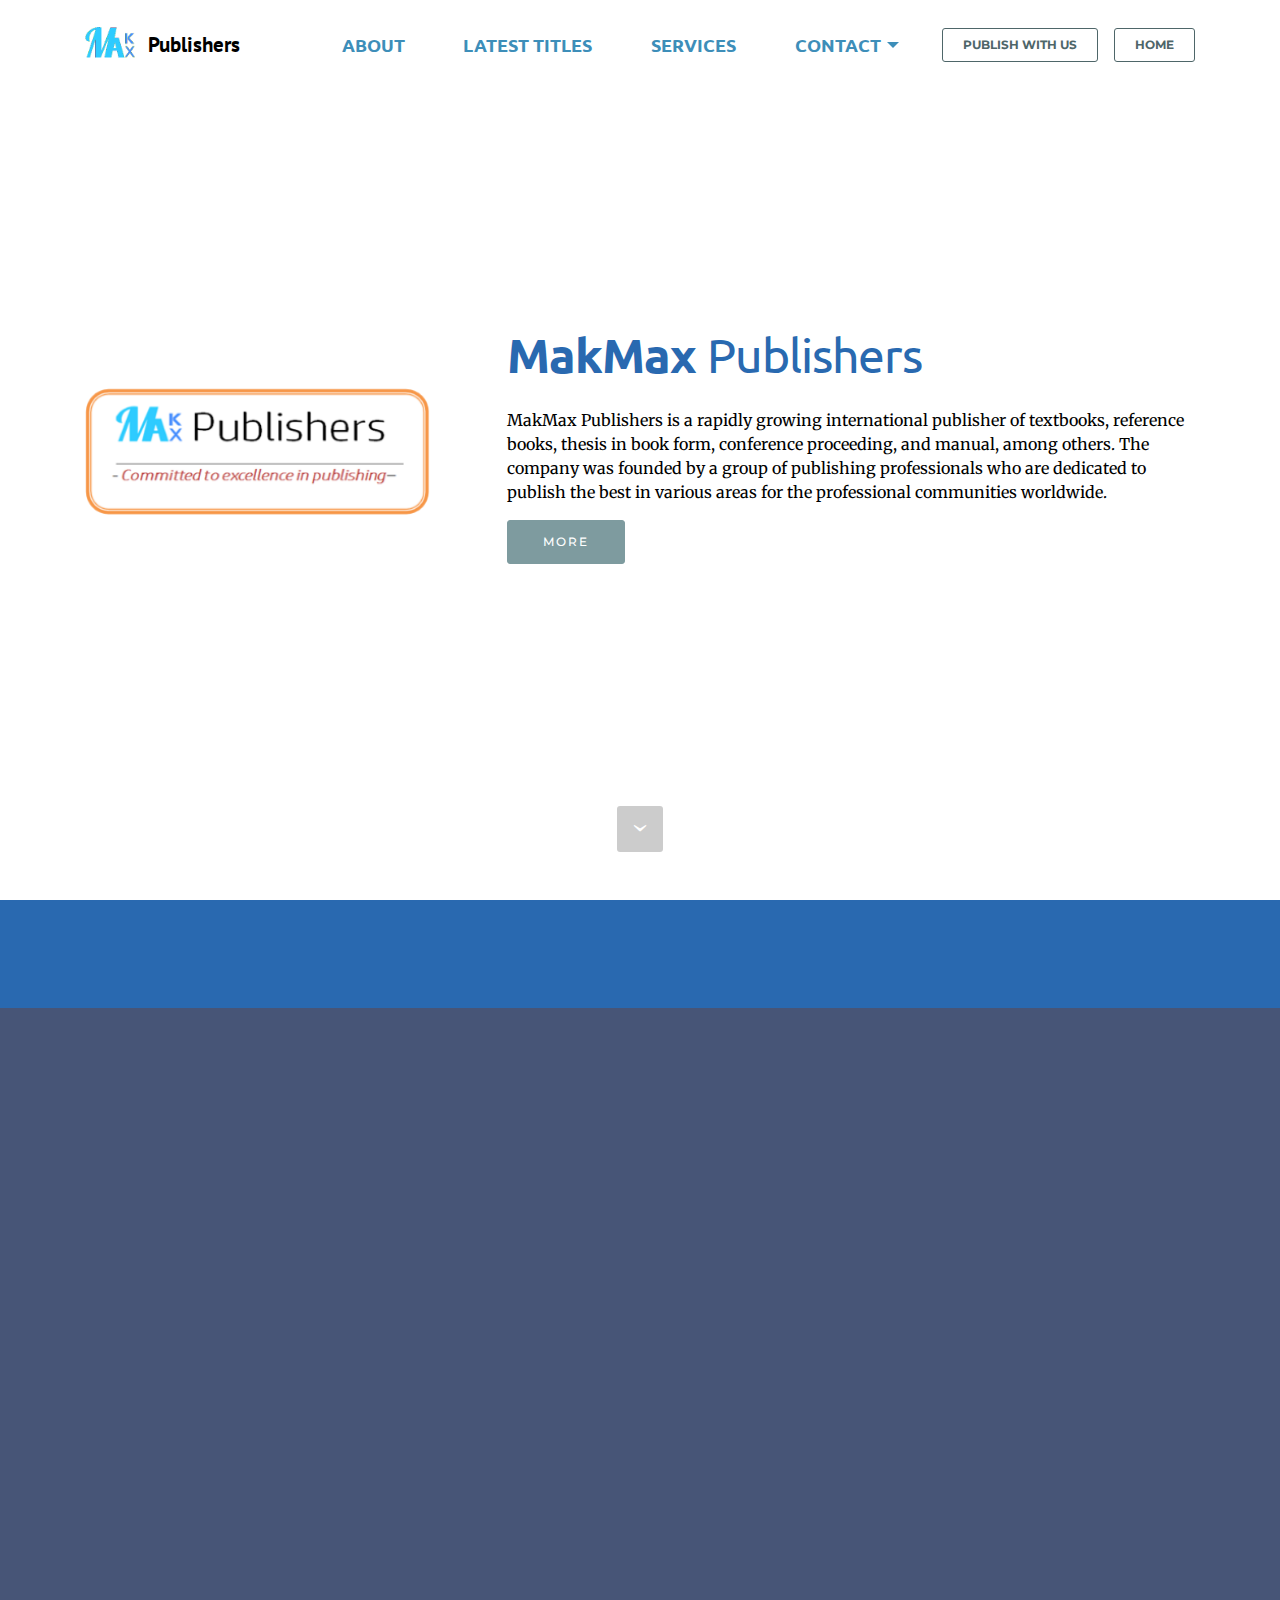
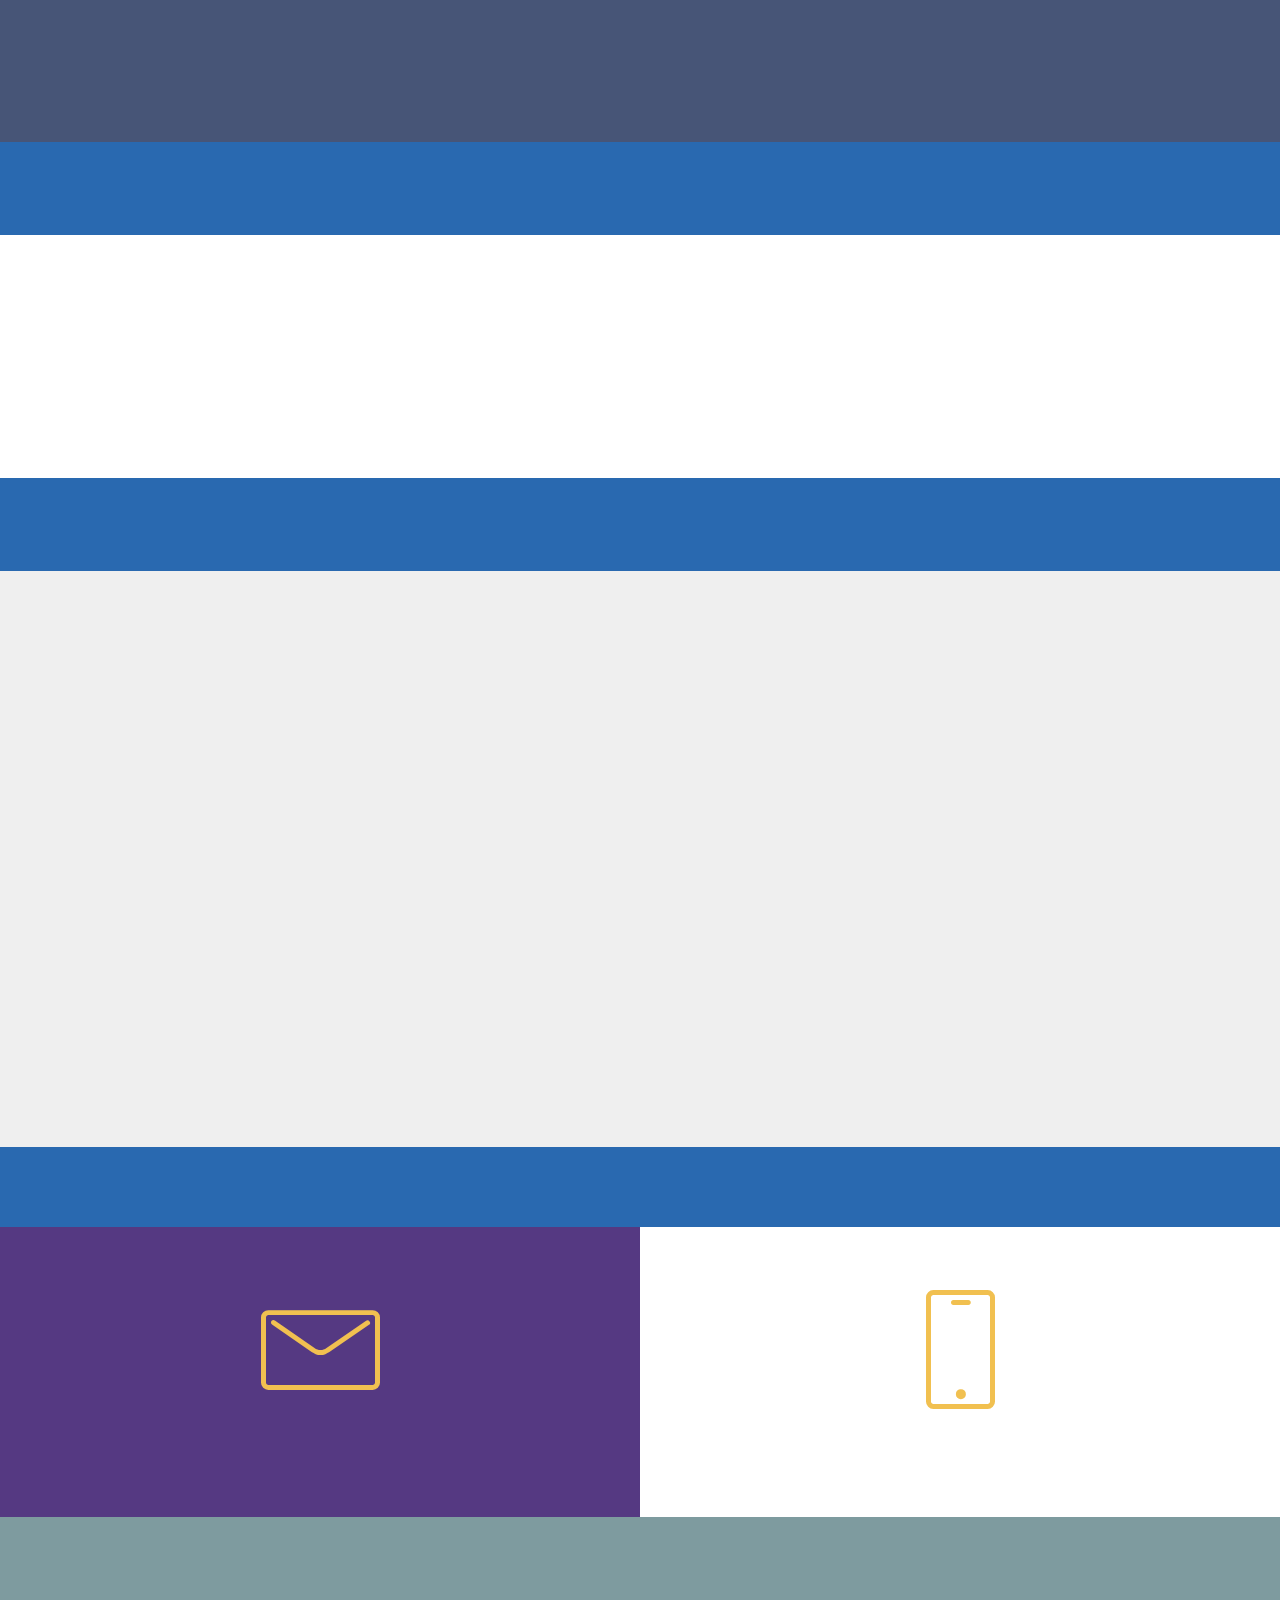
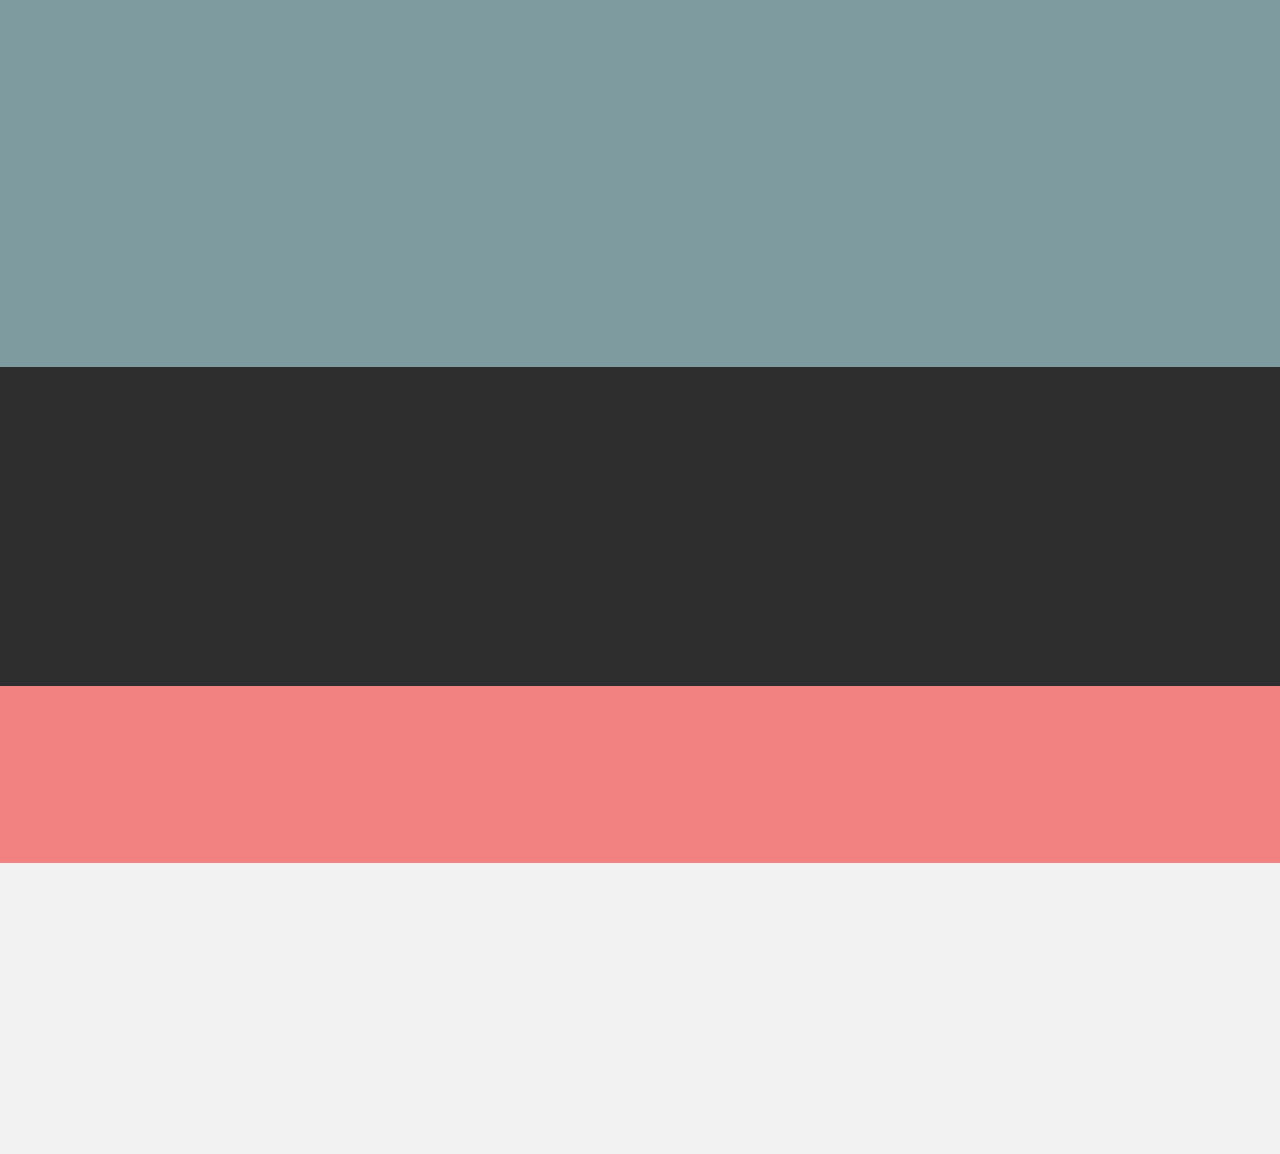
==== commit 81da6fcf: "create github pages" ====
--- a/index.html
+++ b/index.html
@@ -1,27 +1,14 @@
 <!DOCTYPE html>
 <html>
 <head>
+  <!-- Site made with Mobirise Website Builder v4.3.4, https://mobirise.com -->
   <meta charset="UTF-8">
   <meta http-equiv="X-UA-Compatible" content="IE=edge">
+  <meta name="generator" content="Mobirise v4.3.4, mobirise.com">
   <meta name="viewport" content="width=device-width, initial-scale=1">
-  <link rel="shortcut icon" href="assets/images/publishlatest-331x128.png" type="image/x-icon">
-  <meta name="description" content="MakMax, one of the leading publishers in India based in New Delhi,  offers an array of unmatched services rendered by a dedicated team of professionals and assisting the authors through all the stages of the process- from proposal to development and to production.">
-  <title>MakMax Publishers | New Delhi</title>
-  
-  <!-- JSON-LD markup generated by Google Structured Data Markup Helper. -->
-<script type="application/ld+json">
-{
-  "@context" : "http://schema.org",
-  "@type" : "LocalBusiness",
-  "name" : "MakMax Publishers",
-  "image" : "https://makmaxpublishers.github.io/official/assets/images/publishnew-341x128.png",
-  "email" : "editor@makmaxbooks.com",
-  "url" : "https://makmaxpublishers.github.io/official"
-}
-</script>
-  
-  
-  
+  <link rel="shortcut icon" href="assets/images/publishnew-128x47-1.png" type="image/x-icon">
+  <meta name="description" content="Want to publish your book?  Worried about the quality and production time? and many more ?s Then you are at the right! That's exactly why you need to visit our website. And Ah! Did we mention that we are publishers.">
+  <title>MakMax Publishers</title>
   <link rel="stylesheet" href="assets/et-line-font-plugin/style.css">
   <link rel="stylesheet" href="https://fonts.googleapis.com/css?family=Montserrat:400,700">
   <link rel="stylesheet" href="https://fonts.googleapis.com/css?family=Raleway:100,100i,200,200i,300,300i,400,400i,500,500i,600,600i,700,700i,800,800i,900,900i">
@@ -40,9 +27,7 @@
   
 </head>
 <body>
-
-  
-<section id="ext_menu-0" data-rv-view="0">
+<section id="ext_menu-0" data-rv-view="130">
 
     <nav class="navbar navbar-dropdown navbar-fixed-top">
         <div class="container">
@@ -51,8 +36,8 @@
                 <div class="mbr-table-cell">
 
                     <div class="navbar-brand">
-                        <span class="navbar-logo"><img src="assets/images/publishlatest-331x128.png" alt="Mobirise"></span>
-                        
+                        <span class="navbar-logo"><img src="assets/images/logo-1-128x128.png" alt="MakMax"></span>
+                        <a class="navbar-caption text-black" href="https://mobirise.com">Publishers</a>
                     </div>
 
                 </div>
@@ -62,7 +47,7 @@
                         <div class="hamburger-icon"></div>
                     </button>
 
-                    <ul class="nav-dropdown collapse pull-xs-right nav navbar-nav navbar-toggleable-sm" id="exCollapsingNavbar"><li class="nav-item"><a class="nav-link link" href="index.html#header3-e">ABOUT</a></li><li class="nav-item"><a class="nav-link link" href="index.html#msg-box3-w">SERVICES</a></li><li class="nav-item dropdown"><a class="nav-link link" href="index.html#header3-k">PUBLISH WITH US</a></li><li class="nav-item"><a class="nav-link link" href="index.html#msg-box2-s">LATEST TITLES</a></li><li class="nav-item dropdown"><a class="nav-link link dropdown-toggle" href="index.html#header3-n" data-toggle="dropdown-submenu" aria-expanded="false">CONTACT</a><div class="dropdown-menu"><a class="dropdown-item" href="index.html#testimonials3-t">TESTIMONIALS</a><a class="dropdown-item" href="index.html#form2-o">SUBSCRIBE</a></div></li><li class="nav-item nav-btn"><a class="nav-link btn btn-info-outline btn-info" href="#top">HOME</a></li></ul>
+                    <ul class="nav-dropdown collapse pull-xs-right nav navbar-nav navbar-toggleable-sm" id="exCollapsingNavbar"><li class="nav-item"><a class="nav-link link" href="index.html#header3-e">ABOUT</a></li><li class="nav-item"><a class="nav-link link" href="index.html#msg-box2-s">LATEST TITLES</a></li><li class="nav-item"><a class="nav-link link" href="index.html#header3-8">SERVICES</a></li><li class="nav-item dropdown"><a class="nav-link link dropdown-toggle" href="index.html#header3-n" data-toggle="dropdown-submenu" aria-expanded="false">CONTACT</a><div class="dropdown-menu"><a class="dropdown-item" href="index.html#header3-n">TESTIMONIALS</a><a class="dropdown-item" href="index.html#form2-o">SUBSCRIBE</a></div></li><li class="nav-item nav-btn"><a class="nav-link btn btn-info-outline btn-info" href="publishwithus.html">PUBLISH WITH US</a></li><li class="nav-item nav-btn"><a class="nav-link btn btn-info-outline btn-info" href="#top">HOME</a></li></ul>
                     <button hidden="" class="navbar-toggler navbar-close" type="button" data-toggle="collapse" data-target="#exCollapsingNavbar">
                         <div class="close-icon"></div>
                     </button>
@@ -75,7 +60,7 @@
 
 </section>
 
-<section class="engine"><a href="https://mobirise.co/l">bootstrap themes</a></section><section class="mbr-section mbr-section-hero mbr-section-full header2 mbr-after-navbar" id="header2-b" data-rv-view="2" style="background-color: rgb(255, 255, 255);">
+<section class="engine"><a href="https://mobirise.co/h">how to make your own website for free</a></section><section class="mbr-section mbr-section-hero mbr-section-full header2 mbr-after-navbar" id="header2-b" data-rv-view="132" style="background-color: rgb(255, 255, 255);">
 
     
 
@@ -94,7 +79,7 @@
                             <h3 class="mbr-section-title display-2">MakMax <span style="font-weight: normal;">Publishers</span></h3>
 
                             <div class="mbr-section-text">
-                                <p>MakMax is a newly established publishing company based in New Delhi, India. The company publishes textbooks books, reference books, thesis in book form, conference proceeding, manuals, etc and operations within India . We render a variety of services, from editing to publishing, for satisfying different needs of customers. When it comes to quality and timely production, these are our top priority.</p>
+                                <p>MakMax Publishers  is a rapidly growing international publisher of textbooks, reference books, thesis in book form, conference proceeding, and manual, among others. The company was founded by a group of publishing professionals who are dedicated to publish the best in various areas for the professional communities worldwide.</p>
                             </div>
 
                             <div class="mbr-section-btn"><a class="btn btn-info" href="index.html#header3-e">MORE</a></div>
@@ -115,7 +100,7 @@
 
 </section>
 
-<section class="mbr-info mbr-section mbr-section-md-padding" id="msg-box2-s" data-rv-view="5" style="background-color: rgb(41, 105, 176); padding-top: 30px; padding-bottom: 0px;">
+<section class="mbr-info mbr-section mbr-section-md-padding" id="msg-box2-s" data-rv-view="135" style="background-color: rgb(41, 105, 176); padding-top: 30px; padding-bottom: 0px;">
 
     
     <div class="container">
@@ -137,7 +122,7 @@
     </div>
 </section>
 
-<section class="mbr-cards mbr-section mbr-section-nopadding" id="features3-r" data-rv-view="8" style="background-color: rgb(255, 255, 255);">
+<section class="mbr-cards mbr-section mbr-section-nopadding" id="features3-r" data-rv-view="138" style="background-color: rgb(71, 85, 119);">
 
     
 
@@ -145,7 +130,7 @@
         <div class="mbr-cards-col col-xs-12 col-lg-2" style="padding-top: 40px; padding-bottom: 80px;">
             <div class="container">
               <div class="card cart-block">
-                  <div class="card-img"><img src="assets/images/logopit-1509597256718-296x467.png" class="card-img-top"></div>
+                  <div class="card-img"><img src="assets/images/9788192861768-297x448.jpg" class="card-img-top"></div>
                   <div class="card-block">
                     <h4 class="card-title">Use of Social Networking Sites by Faculty Members in State Universities of Uttarakhand</h4>
                     
@@ -158,7 +143,7 @@
         <div class="mbr-cards-col col-xs-12 col-lg-2" style="padding-top: 40px; padding-bottom: 80px;">
             <div class="container">
                 <div class="card cart-block">
-                    <div class="card-img"><img src="assets/images/logopit-1509597183875-293x455.png" class="card-img-top"></div>
+                    <div class="card-img"><img src="assets/images/9788192867106-296x448.jpg" class="card-img-top"></div>
                     <div class="card-block">
                         <h4 class="card-title">Dynamics of Local Goverenance and Development in Manipur</h4>
                         
@@ -171,7 +156,7 @@
         <div class="mbr-cards-col col-xs-12 col-lg-2" style="padding-top: 40px; padding-bottom: 80px;">
             <div class="container">
                 <div class="card cart-block">
-                    <div class="card-img"><img src="assets/images/logopit-1509597116255-293x469.png" class="card-img-top"></div>
+                    <div class="card-img"><img src="assets/images/9788192867151-297x448.jpg" class="card-img-top"></div>
                     <div class="card-block">
                         <h4 class="card-title">Credit Risk Management in State Bank of India</h4>
                         
@@ -184,7 +169,7 @@
         <div class="mbr-cards-col col-xs-12 col-lg-2" style="padding-top: 40px; padding-bottom: 80px;">
             <div class="container">
                 <div class="card cart-block">
-                    <div class="card-img"><img src="assets/images/logopit-1509596996983-290x450.png" class="card-img-top"></div>
+                    <div class="card-img"><img src="assets/images/9788192867175-296x448.jpg" class="card-img-top"></div>
                     <div class="card-block">
                         <h4 class="card-title">Applications of Modern Techniques in Groundwater Studies</h4>
                         
@@ -197,7 +182,7 @@
         <div class="mbr-cards-col col-xs-12 col-lg-2" style="padding-top: 40px; padding-bottom: 80px;">
             <div class="container">
                 <div class="card cart-block">
-                    <div class="card-img"><img src="assets/images/logopit-1509597057409-295x463.png" class="card-img-top"></div>
+                    <div class="card-img"><img src="assets/images/9788192867182-296x448.jpg" class="card-img-top"></div>
                     <div class="card-block">
                         <h4 class="card-title">Inclusion of the Excluded</h4>
                         
@@ -211,7 +196,7 @@
     </div>
 </section>
 
-<section class="mbr-section article" id="msg-box3-w" data-rv-view="11" style="background-color: rgb(255, 255, 255); padding-top: 0px; padding-bottom: 40px;">
+<section class="mbr-section article" id="msg-box3-w" data-rv-view="141" style="background-color: rgb(71, 85, 119); padding-top: 0px; padding-bottom: 40px;">
 
     
     <div class="container">
@@ -219,14 +204,14 @@
             <div class="col-md-8 col-md-offset-2 text-xs-center">
                 
                 
-                <div><a class="btn btn-success" href="http://makmaxbooks.com/books.aspx">MORE BOOKS</a></div>
-            </div>
-        </div>
-    </div>
-
-</section>
-
-<section class="mbr-section mbr-section__container article" id="header3-8" data-rv-view="14" style="background-color: rgb(41, 105, 176); padding-top: 20px; padding-bottom: 20px;">
+                <div><a class="btn btn-secondary" href="http://makmaxbooks.com/books.aspx">MORE BOOKS</a></div>
+            </div>
+        </div>
+    </div>
+
+</section>
+
+<section class="mbr-section mbr-section__container article" id="header3-8" data-rv-view="144" style="background-color: rgb(41, 105, 176); padding-top: 20px; padding-bottom: 20px;">
     <div class="container">
         <div class="row">
             <div class="col-xs-12">
@@ -237,7 +222,7 @@
     </div>
 </section>
 
-<section class="mbr-cards mbr-section mbr-section-nopadding" id="features4-d" data-rv-view="16" style="background-color: rgb(255, 255, 255);">
+<section class="mbr-cards mbr-section mbr-section-nopadding" id="features4-d" data-rv-view="146" style="background-color: rgb(255, 255, 255);">
 
     
 
@@ -284,7 +269,7 @@
         <div class="mbr-cards-col col-xs-12 col-lg-2" style="padding-top: 40px; padding-bottom: 40px;">
             <div class="container">
                 <div class="card cart-block">
-                    <div class="card-img iconbox"><span class="mbri-gift mbr-iconfont mbr-iconfont-features4" style="color: black;"></span></div>
+                    <div class="card-img iconbox"><a href="https://mobirise.com" class="mbri-gift mbr-iconfont mbr-iconfont-features4" style="color: black;"></a></div>
                     <div class="card-block">
                         <h4 class="card-title">Royalty</h4>
                         
@@ -323,7 +308,7 @@
     </div>
 </section>
 
-<section class="mbr-section mbr-section__container article" id="header3-e" data-rv-view="19" style="background-color: rgb(41, 105, 176); padding-top: 20px; padding-bottom: 20px;">
+<section class="mbr-section mbr-section__container article" id="header3-e" data-rv-view="149" style="background-color: rgb(41, 105, 176); padding-top: 20px; padding-bottom: 20px;">
     <div class="container">
         <div class="row">
             <div class="col-xs-12">
@@ -334,7 +319,7 @@
     </div>
 </section>
 
-<section class="mbr-section article mbr-section__container" id="content2-9" data-rv-view="21" style="background-color: rgb(239, 239, 239); padding-top: 20px; padding-bottom: 0px;">
+<section class="mbr-section article mbr-section__container" id="content2-9" data-rv-view="151" style="background-color: rgb(239, 239, 239); padding-top: 20px; padding-bottom: 0px;">
 
     <div class="container">
         <div class="row">
@@ -345,7 +330,7 @@
 
 </section>
 
-<section class="mbr-section article" id="msg-box8-h" data-rv-view="23" style="background-color: rgb(239, 239, 239); padding-top: 0px; padding-bottom: 0px;">
+<section class="mbr-section article" id="msg-box8-h" data-rv-view="153" style="background-color: rgb(239, 239, 239); padding-top: 0px; padding-bottom: 0px;">
 
     
     <div class="container">
@@ -360,7 +345,7 @@
 
 </section>
 
-<section class="mbr-section article mbr-section__container" id="content1-i" data-rv-view="26" style="background-color: rgb(239, 239, 239); padding-top: 20px; padding-bottom: 40px;">
+<section class="mbr-section article mbr-section__container" id="content1-i" data-rv-view="156" style="background-color: rgb(239, 239, 239); padding-top: 20px; padding-bottom: 40px;">
 
     <div class="container">
         <div class="row">
@@ -370,94 +355,7 @@
 
 </section>
 
-<section class="mbr-section mbr-section__container article" id="header3-k" data-rv-view="28" style="background-color: rgb(41, 105, 176); padding-top: 20px; padding-bottom: 20px;">
-    <div class="container">
-        <div class="row">
-            <div class="col-xs-12">
-                <h3 class="mbr-section-title display-2"><span style="font-weight: normal;">/ PUBLISH WITH US /</span></h3>
-                
-            </div>
-        </div>
-    </div>
-</section>
-
-<section class="mbr-section form1" id="form1-j" data-rv-view="30" style="background-color: rgb(239, 239, 239); padding-top: 40px; padding-bottom: 120px;">
-    
-    <div class="mbr-section mbr-section__container mbr-section__container--middle">
-        <div class="container">
-            <div class="row">
-                <div class="col-xs-12 text-xs-center">
-                    
-                    <small class="mbr-section-subtitle"><span style="font-style: normal;">We warmly welcome authors across the world to publish their manuscript with us. If you are interested in publishing your work and have a manuscript or planning to develop one, please provide us with the details, so that our editors scrutinizes your proposal. Our team comprisong experienced professionals having expertise in various grounds will do their best to transform your manuscript into a international standard book form with proper ISBN without any due delay. Moreover, you will be provided a variety of standard cover design for selection. </span><br><strong>You can do so either by filling out our book proposal form below or mailing us at editor@makmaxbooks.com.
-<br></strong>
-<br><span style="font-style: normal;">We publish the following category of books: <br></span>
-<br>• Competitive exams	• Home Science
-• Agriculture• Biotechnology
-• Horticulture and Agricultural Engineering	• Fisheries and Aquaculture
-• Veterinary &amp; Animal Husbandry	• Social Sciences
-• Dairy Sciences/Technology	• Laws and IPR
-• Environmental Science/Environmental Engineering	• Agri. Business Management/Management
-• Botany, Zoology, Life Sciences	• Physics, Chemistry, Earth Science/Geo Science<br>
-• Humanities, etc.</small>
-                </div>
-            </div>
-        </div>
-    </div>
-    <div class="mbr-section mbr-section-nopadding">
-        <div class="container">
-            <div class="row">
-                <div class="col-xs-12 col-lg-10 col-lg-offset-1" data-form-type="formoid">
-
-
-                    <div data-form-alert="true">
-                        <div hidden="" data-form-alert-success="true" class="alert alert-form alert-success text-xs-center">Thanks for filling out form!</div>
-                    </div>
-
-
-                    <form action="https://mobirise.com/" method="post" data-form-title="CONTACT FORM">
-
-                        <input type="hidden" value="LVI2dA4DvO+4HK12HXWrqPrVPhX1pbbQCVzZW032/JzONNKoMcQ3oZfK98Tj7x8+5rO7lqUlDl73/nt7jfPoUYixjnEcNgFX4+cUMoEfcv20ksaWbr3qmgcn5TuuElTA" data-form-email="true">
-
-                        <div class="row row-sm-offset">
-
-                            <div class="col-xs-12 col-md-4">
-                                <div class="form-group">
-                                    <label class="form-control-label" for="form1-j-name">Name<span class="form-asterisk">*</span></label>
-                                    <input type="text" class="form-control" name="name" required="" data-form-field="Name" id="form1-j-name">
-                                </div>
-                            </div>
-
-                            <div class="col-xs-12 col-md-4">
-                                <div class="form-group">
-                                    <label class="form-control-label" for="form1-j-email">Email<span class="form-asterisk">*</span></label>
-                                    <input type="email" class="form-control" name="email" required="" data-form-field="Email" id="form1-j-email">
-                                </div>
-                            </div>
-
-                            <div class="col-xs-12 col-md-4">
-                                <div class="form-group">
-                                    <label class="form-control-label" for="form1-j-phone">Phone</label>
-                                    <input type="tel" class="form-control" name="phone" data-form-field="Phone" id="form1-j-phone">
-                                </div>
-                            </div>
-
-                        </div>
-
-                        <div class="form-group">
-                            <label class="form-control-label" for="form1-j-message">Book details: *Type of Book *Subjects	*Tentative Title(s) of the Book	*Status of the Book*Format ( eg. MS WORD/ PDF , etc. )</label>
-                            <textarea class="form-control" name="message" rows="7" data-form-field="Message" id="form1-j-message"></textarea>
-                        </div>
-
-                        <div><button type="submit" class="btn btn-info">SUBMIT</button></div>
-
-                    </form>
-                </div>
-            </div>
-        </div>
-    </div>
-</section>
-
-<section class="mbr-section mbr-section__container article" id="header3-n" data-rv-view="39" style="background-color: rgb(41, 105, 176); padding-top: 20px; padding-bottom: 20px;">
+<section class="mbr-section mbr-section__container article" id="header3-n" data-rv-view="169" style="background-color: rgb(41, 105, 176); padding-top: 20px; padding-bottom: 20px;">
     <div class="container">
         <div class="row">
             <div class="col-xs-12">
@@ -468,7 +366,7 @@
     </div>
 </section>
 
-<section class="mbr-cards mbr-section mbr-section-nopadding" id="features2-l" data-rv-view="41" style="background-color: rgb(255, 255, 255);">
+<section class="mbr-cards mbr-section mbr-section-nopadding" id="features2-l" data-rv-view="171" style="background-color: rgb(255, 255, 255);">
 
         
 
@@ -507,7 +405,7 @@
     </div>
 </section>
 
-<section class="mbr-section" id="testimonials3-t" data-rv-view="44" style="background-color: rgb(126, 155, 159); padding-top: 0px; padding-bottom: 40px;">
+<section class="mbr-section" id="testimonials3-t" data-rv-view="174" style="background-color: rgb(126, 155, 159); padding-top: 0px; padding-bottom: 40px;">
 
     
 
@@ -567,7 +465,7 @@
 
 </section>
 
-<section class="mbr-section form2" id="form2-o" data-rv-view="54" style="background-color: rgb(46, 46, 46); padding-top: 40px; padding-bottom: 80px;">
+<section class="mbr-section form2" id="form2-o" data-rv-view="184" style="background-color: rgb(46, 46, 46); padding-top: 40px; padding-bottom: 80px;">
         
     <div class="mbr-section mbr-section__container mbr-section__container--middle">
         <div class="container">
@@ -585,7 +483,7 @@
                 <div class="col-xs-12 col-lg-10 col-lg-offset-1" data-form-type="formoid">
                     <div data-form-alert="true"><div hidden="" data-form-alert-success="true">Thanks for subscribing!</div></div>
                     <form class="mbr-form" action="https://mobirise.com/" method="post" data-form-title="SUBSCRIBE FORM">
-                        <input type="hidden" value="DybL9I5+bBUaoSlFfOn9gnuSSGjI0VKJyADae8+eufkyLgf+3a+M5msSuc94L9MJnSA3B2s4vRElkhrPvkeZF5jbNWkmunGN0mudv962Rb38JI/jJeG+H1mO647HSC1g" data-form-email="true">
+                        <input type="hidden" value="J1ntuB5hqwmZFPlMn5HgZhovLeqZIaNX7Qo9eZpIC6uOIedEbPtxftHGZCxdBYnM0HsyQv9s29FI/N4rNFMJBrG4uCbIW40nQ0IfJ/pRXgXwFqlkshrpvuy1r4Z/U4au" data-form-email="true">
                         <div class="mbr-subscribe mbr-subscribe-dark input-group">
                             <input type="email" class="form-control" name="email" required="" data-form-field="Email" placeholder="Enter Your Email Address..." id="form2-o-email">
                             <span class="input-group-btn"><button type="submit" class="btn btn-primary">SUBSCRIBE</button></span>
@@ -597,7 +495,7 @@
     </div>
 </section>
 
-<section class="mbr-section mbr-section-md-padding" id="social-buttons3-u" data-rv-view="60" style="background-color: rgb(242, 130, 129); padding-top: 30px; padding-bottom: 30px;">
+<section class="mbr-section mbr-section-md-padding" id="social-buttons3-u" data-rv-view="190" style="background-color: rgb(242, 130, 129); padding-top: 30px; padding-bottom: 30px;">
     
     <div class="container">
         <div class="row">
@@ -625,13 +523,13 @@
     </div>
 </section>
 
-<section class="mbr-section article" id="msg-box3-v" data-rv-view="62" style="background-color: rgb(242, 242, 242); padding-top: 40px; padding-bottom: 80px;">
+<section class="mbr-section article" id="msg-box3-v" data-rv-view="192" style="background-color: rgb(242, 242, 242); padding-top: 40px; padding-bottom: 80px;">
 
     
     <div class="container">
         <div class="row">
             <div class="col-md-8 col-md-offset-2 text-xs-center">
-                <h3 class="mbr-section-title display-2">© MakMax Publishers<br>New Delhi<br>2017</h3>
+                <h3 class="mbr-section-title display-2">(C) MakMax Publishers<br>New Delhi<br>2017</h3>
                 
                 <div><a class="btn btn-secondary" href="http://makmaxbooks.com">WWW.MAKMAXBOOKS.COM</a></div>
             </div>
@@ -655,4 +553,4 @@
   
   <input name="animation" type="hidden">
   </body>
-</html>
+</html>--- a/assets/mobirise/css/mbr-additional.css
+++ b/assets/mobirise/css/mbr-additional.css
@@ -1,10 +1,18 @@
-@import url(https://fonts.googleapis.com/css?family=Oxygen:400,300,700);
+@import url(https://fonts.googleapis.com/css?family=PT+Sans:400,700);
 @import url(https://fonts.googleapis.com/css?family=Ubuntu:400,300,700);
 @import url(https://fonts.googleapis.com/css?family=Merriweather:400,300,700);
 @import url(https://fonts.googleapis.com/css?family=Oswald:400,300,700);
+@import url(https://fonts.googleapis.com/css?family=Oxygen:400,300,700);
+@import url(https://fonts.googleapis.com/css?family=Roboto+Condensed:400,300,700);
+@import url(https://fonts.googleapis.com/css?family=Montserrat:400,700);
 @import url(https://fonts.googleapis.com/css?family=Lora:400,700);
-@import url(https://fonts.googleapis.com/css?family=Montserrat:400,700);
 @import url(https://fonts.googleapis.com/css?family=Raleway:400,300,700);
+@import url(https://fonts.googleapis.com/css?family=Droid+Serif:400,700);
+
+
+
+
+
 
 
 
@@ -89,7 +97,7 @@
   font-family: 'Lora', serif;
 }
 .bg-primary {
-  background-color: #553982 !important;
+  background-color: #2969b0 !important;
 }
 .bg-success {
   background-color: #90a878 !important;
@@ -104,8 +112,8 @@
   background-color: #f28281 !important;
 }
 .btn-primary {
-  background-color: #553982;
-  border-color: #553982;
+  background-color: #2969b0;
+  border-color: #2969b0;
   color: #ffffff;
 }
 .btn-primary:hover,
@@ -114,14 +122,14 @@
 .btn-primary:active,
 .btn-primary.active {
   color: #ffffff;
-  background-color: #32224d;
-  border-color: #32224d;
+  background-color: #1b4472;
+  border-color: #1b4472;
 }
 .btn-primary.disabled,
 .btn-primary:disabled {
   color: #ffffff !important;
-  background-color: #32224d !important;
-  border-color: #32224d !important;
+  background-color: #1b4472 !important;
+  border-color: #1b4472 !important;
 }
 .btn-secondary {
   background-color: #bfcecb;
@@ -225,8 +233,8 @@
 }
 .btn-primary-outline {
   background: none;
-  border-color: #271a3b;
-  color: #271a3b;
+  border-color: #16385d;
+  color: #16385d;
 }
 .btn-primary-outline:hover,
 .btn-primary-outline:focus,
@@ -234,14 +242,14 @@
 .btn-primary-outline:active,
 .btn-primary-outline.active {
   color: #ffffff;
-  background-color: #553982;
-  border-color: #553982;
+  background-color: #2969b0;
+  border-color: #2969b0;
 }
 .btn-primary-outline.disabled,
 .btn-primary-outline:disabled {
   color: #ffffff !important;
-  background-color: #553982 !important;
-  border-color: #553982 !important;
+  background-color: #2969b0 !important;
+  border-color: #2969b0 !important;
 }
 .btn-secondary-outline {
   background: none;
@@ -344,7 +352,7 @@
   border-color: #f28281 !important;
 }
 .text-primary {
-  color: #553982 !important;
+  color: #2969b0 !important;
 }
 .text-success {
   color: #90a878 !important;
@@ -371,36 +379,36 @@
   background-color: #f28281;
 }
 .btn-social {
-  border-color: #553982;
+  border-color: #2969b0;
 }
 .btn-social:hover {
-  background: #553982;
+  background: #2969b0;
 }
 .mbr-company .list-group-item.active .list-group-text {
-  color: #553982;
+  color: #2969b0;
 }
 .mbr-footer p a,
 .mbr-footer ul a {
-  color: #553982;
+  color: #2969b0;
 }
 .mbr-footer-content li::before,
 .mbr-footer .mbr-contacts li::before {
-  background: #553982;
+  background: #2969b0;
 }
 .mbr-footer-content li a:hover,
 .mbr-footer .mbr-contacts li a:hover {
-  color: #553982;
+  color: #2969b0;
 }
 .lead a,
 .lead a:hover {
-  color: #553982;
+  color: #2969b0;
 }
 .lead blockquote {
-  border-color: #553982;
+  border-color: #2969b0;
 }
 .mbr-plan-header.bg-primary .mbr-plan-subtitle,
 .mbr-plan-header.bg-primary .mbr-plan-price-desc {
-  color: #9477c3;
+  color: #79aae0;
 }
 .mbr-plan-header.bg-success .mbr-plan-subtitle,
 .mbr-plan-header.bg-success .mbr-plan-price-desc {
@@ -420,7 +428,7 @@
 }
 .mbr-small-footer a,
 .mbr-gallery-filter li:hover {
-  color: #553982;
+  color: #2969b0;
 }
 .scrollToTop_wraper {
   opacity: 0 !important;
@@ -430,18 +438,20 @@
 }
 #ext_menu-0 .navbar-caption {
   color: #ffffff;
+  font-family: 'PT Sans', sans-serif;
+  font-size: 21px;
 }
 #ext_menu-0 .navbar-toggler {
-  color: #28324e;
+  color: #3d8eb9;
 }
 #ext_menu-0 .close-icon::before,
 #ext_menu-0 .close-icon::after {
-  background-color: #28324e;
+  background-color: #3d8eb9;
 }
 #ext_menu-0 .link,
 #ext_menu-0 .dropdown-item {
-  color: #28324e;
-  font-family: 'Oxygen', sans-serif;
+  color: #3d8eb9;
+  font-family: 'Ubuntu', sans-serif;
 }
 #ext_menu-0 .link {
   font-size: 1.1rem;
@@ -454,7 +464,7 @@
 #ext_menu-0 .dropdown-item:hover,
 #ext_menu-0 .link:focus,
 #ext_menu-0 .dropdown-item:focus {
-  color: #553982;
+  color: #2969b0;
 }
 #ext_menu-0 .link[aria-expanded="true"],
 #ext_menu-0 .dropdown-menu {
@@ -473,7 +483,7 @@
   background: #ffffff;
 }
 #ext_menu-0 .bg-color.transparent .link {
-  color: #28324e;
+  color: #3d8eb9;
   transition: none;
 }
 #ext_menu-0 .bg-color.transparent.opened .link {
@@ -481,11 +491,11 @@
 }
 #ext_menu-0 .bg-color.transparent.opened .link:hover,
 #ext_menu-0 .bg-color.transparent.opened .link:focus {
-  color: #553982;
+  color: #2969b0;
 }
 #ext_menu-0 .link[aria-expanded="true"],
 #ext_menu-0 .dropdown-item[aria-expanded="true"] {
-  color: #553982!important;
+  color: #2969b0!important;
 }
 #header2-b .mbr-section-title {
   color: #2969b0;
@@ -495,6 +505,29 @@
   color: #000000;
   font-family: 'Merriweather', serif;
 }
+#msg-box2-s .mbr-section-title {
+  color: #fff;
+}
+#msg-box2-s .mbr-section-subtitle {
+  color: #a0a0a0;
+}
+#msg-box2-s .mbr-section-title SPAN {
+  font-family: 'Oswald', sans-serif;
+  font-size: 36px;
+}
+#features3-r H4 {
+  color: #a9a4a4;
+  font-family: 'Oxygen', sans-serif;
+  font-size: 22px;
+}
+#msg-box3-w .mbr-section-title,
+#msg-box3-w p {
+  color: #000;
+}
+#msg-box3-w .btn {
+  font-size: 14px;
+  font-family: 'Oswald', sans-serif;
+}
 #header3-8 .mbr-section-title,
 #header3-8 .mbr-section-subtitle {
   text-align: center;
@@ -506,13 +539,14 @@
 }
 #header3-8 .mbr-section-title {
   text-align: left;
+  color: #ffffff;
 }
 #features4-d .card-subtitle {
   color: #bcbcbc;
 }
 #features4-d .iconbox {
-  background-color: #f2f2f2;
-  border-color: #f2f2f2;
+  background-color: #ffffff;
+  border-color: #ffffff;
 }
 #header3-e .mbr-section-title,
 #header3-e .mbr-section-subtitle {
@@ -525,6 +559,7 @@
 }
 #header3-e .mbr-section-title {
   text-align: left;
+  color: #ffffff;
 }
 #msg-box8-h .mbr-section-title,
 #msg-box8-h p {
@@ -539,48 +574,179 @@
 #msg-box8-h .lead P {
   color: #000000;
 }
+#msg-box8-h .mbr-section-title SPAN {
+  color: #553982;
+}
 #content1-i P {
   font-family: 'Ubuntu', sans-serif;
 }
-#header3-k .mbr-section-title,
-#header3-k .mbr-section-subtitle {
+#header3-n .mbr-section-title,
+#header3-n .mbr-section-subtitle {
   text-align: center;
 }
-#header3-k .mbr-section-title {
-  color: #ffffff;
+#header3-n .mbr-section-title {
+  color: #ffffff;
+  text-align: left;
   font-size: 36px;
   font-family: 'Oswald', sans-serif;
-  text-align: left;
-}
-#form1-j .form-control-label {
+}
+#features2-l .striped .mbr-cards-col:nth-child(2n+1) {
+  background-color: #553982;
+}
+#features2-l .mbr-cards-col:nth-child(even) .card-title {
+  font-family: 'PT Sans', sans-serif;
+  font-size: 24px;
+}
+#features2-l .mbr-cards-col:nth-child(odd) .card-title {
+  font-family: 'Roboto Condensed', sans-serif;
+  font-size: 24px;
+}
+#testimonials3-t .mbr-section-title {
+  color: #553982;
+}
+#testimonials3-t .mbr-author-name {
+  color: #ccc;
+}
+#testimonials3-t .mbr-section-title SPAN {
+  color: #2969b0;
+  font-family: 'Oswald', sans-serif;
+  font-size: 36px;
+}
+#form2-o .mbr-section-title {
+  color: #fff;
+  font-size: 32px;
+}
+#form2-o .mbr-section-subtitle {
+  color: #a0a0a0;
+  font-size: 20px;
+}
+#social-buttons3-u .mbr-section-title,
+#social-buttons3-u .btn-social {
+  color: #fff;
+}
+#social-buttons3-u .mbr-section-title {
+  font-size: 36px;
+}
+#msg-box3-v .mbr-section-title,
+#msg-box3-v p {
+  color: #000;
+}
+#msg-box3-v .mbr-section-title {
+  font-size: 25px;
+  color: #28324e;
+}
+
+
+
+
+
+
+#ext_menu-x .hide-buttons .nav-btn {
+  display: none !important;
+}
+#ext_menu-x .navbar-caption {
+  color: #ffffff;
+  font-family: 'PT Sans', sans-serif;
+  font-size: 21px;
+}
+#ext_menu-x .navbar-toggler {
+  color: #3d8eb9;
+}
+#ext_menu-x .close-icon::before,
+#ext_menu-x .close-icon::after {
+  background-color: #3d8eb9;
+}
+#ext_menu-x .link,
+#ext_menu-x .dropdown-item {
+  color: #3d8eb9;
+  font-family: 'Ubuntu', sans-serif;
+}
+#ext_menu-x .link {
+  font-size: 1.1rem;
+}
+#ext_menu-x .dropdown-item,
+#ext_menu-x .nav-dropdown-sm .link {
+  font-size: 1.191rem;
+}
+#ext_menu-x .link:hover,
+#ext_menu-x .dropdown-item:hover,
+#ext_menu-x .link:focus,
+#ext_menu-x .dropdown-item:focus {
+  color: #2969b0;
+}
+#ext_menu-x .link[aria-expanded="true"],
+#ext_menu-x .dropdown-menu {
+  background: #e6e6e6;
+}
+#ext_menu-x .nav-dropdown-sm .link:focus,
+#ext_menu-x .nav-dropdown-sm .link:hover,
+#ext_menu-x .nav-dropdown-sm .dropdown-item:focus,
+#ext_menu-x .nav-dropdown-sm .dropdown-item:hover {
+  background: #f7f7f7!important;
+}
+#ext_menu-x .navbar,
+#ext_menu-x .nav-dropdown-sm,
+#ext_menu-x .nav-dropdown-sm .link[aria-expanded="true"],
+#ext_menu-x .nav-dropdown-sm .dropdown-menu {
+  background: #ffffff;
+}
+#ext_menu-x .bg-color.transparent .link {
+  color: #3d8eb9;
+  transition: none;
+}
+#ext_menu-x .bg-color.transparent.opened .link {
+  transition: color 0.2s ease-in-out;
+}
+#ext_menu-x .bg-color.transparent.opened .link:hover,
+#ext_menu-x .bg-color.transparent.opened .link:focus {
+  color: #2969b0;
+}
+#ext_menu-x .link[aria-expanded="true"],
+#ext_menu-x .dropdown-item[aria-expanded="true"] {
+  color: #2969b0!important;
+}
+#msg-box2-11 .mbr-section-title {
+  color: #fff;
+  font-size: 36px;
+  font-family: 'Oswald', sans-serif;
+}
+#msg-box2-11 .mbr-section-subtitle {
+  color: #a0a0a0;
+}
+#msg-box3-12 .mbr-section-title,
+#msg-box3-12 p {
+  color: #000;
+}
+#msg-box3-12 .lead P {
+  font-family: 'Ubuntu', sans-serif;
+  text-align: center;
+  color: #475577;
+  font-size: 19px;
+}
+#form1-z .form-control-label {
   color: #000000;
 }
-#form1-j SMALL {
+#form1-z SMALL {
   font-family: 'Lora', serif;
   font-size: 18px;
   color: #000000;
 }
-#header3-n .mbr-section-title,
-#header3-n .mbr-section-subtitle {
-  text-align: center;
-}
-#header3-n .mbr-section-title {
-  color: #ffffff;
+#form1-z P {
+  font-family: 'Droid Serif', serif;
   text-align: left;
+}
+#social-buttons3-13 .mbr-section-title,
+#social-buttons3-13 .btn-social {
+  color: #fff;
+}
+#social-buttons3-13 .mbr-section-title {
   font-size: 36px;
-  font-family: 'Oswald', sans-serif;
-}
-#features2-l .striped .mbr-cards-col:nth-child(2n+1) {
-  background-color: #553982;
-}
-#form2-o .mbr-section-title {
-  color: #fff;
-  font-size: 32px;
-}
-#form2-o .mbr-section-subtitle {
-  color: #a0a0a0;
-  font-size: 20px;
-}
-#contacts1-p P {
-  color: #000000;
-}
+}
+#msg-box3-14 .mbr-section-title,
+#msg-box3-14 p {
+  color: #000;
+}
+#msg-box3-14 .mbr-section-title {
+  font-size: 25px;
+  color: #28324e;
+}
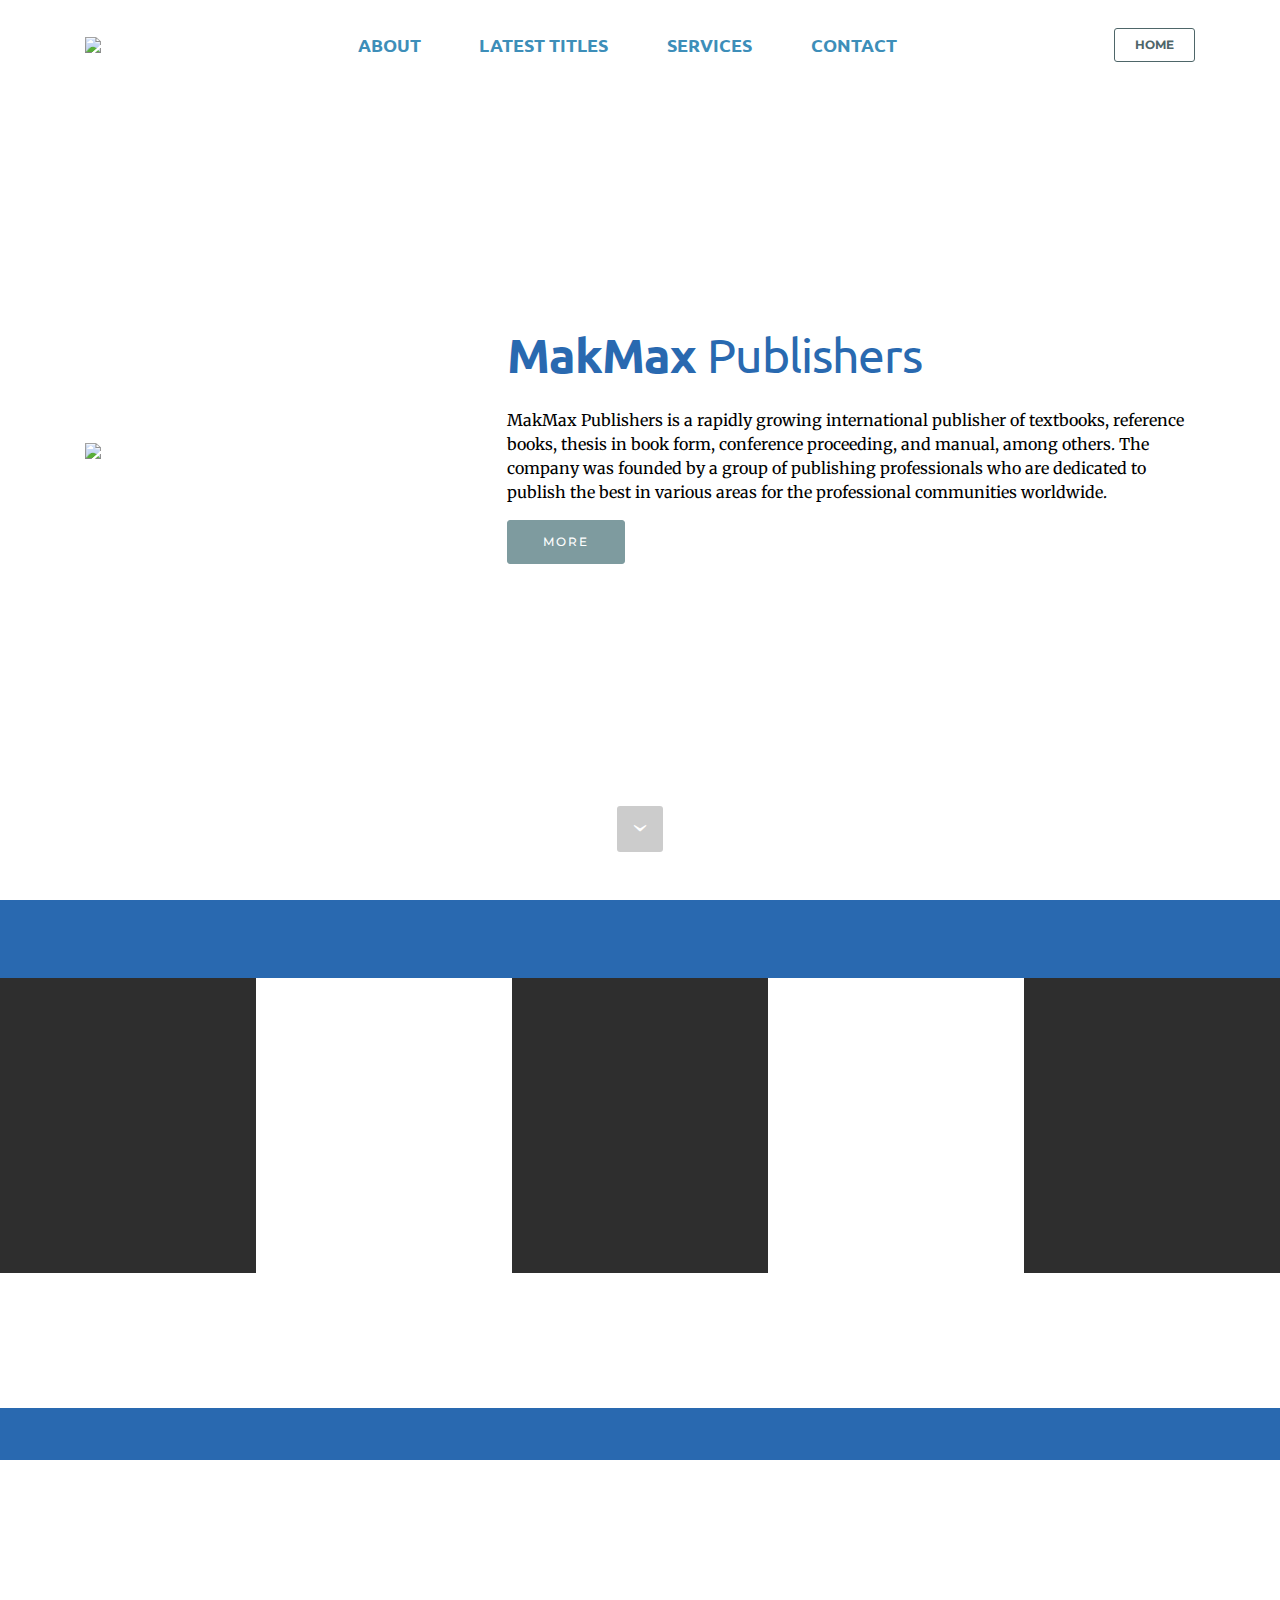
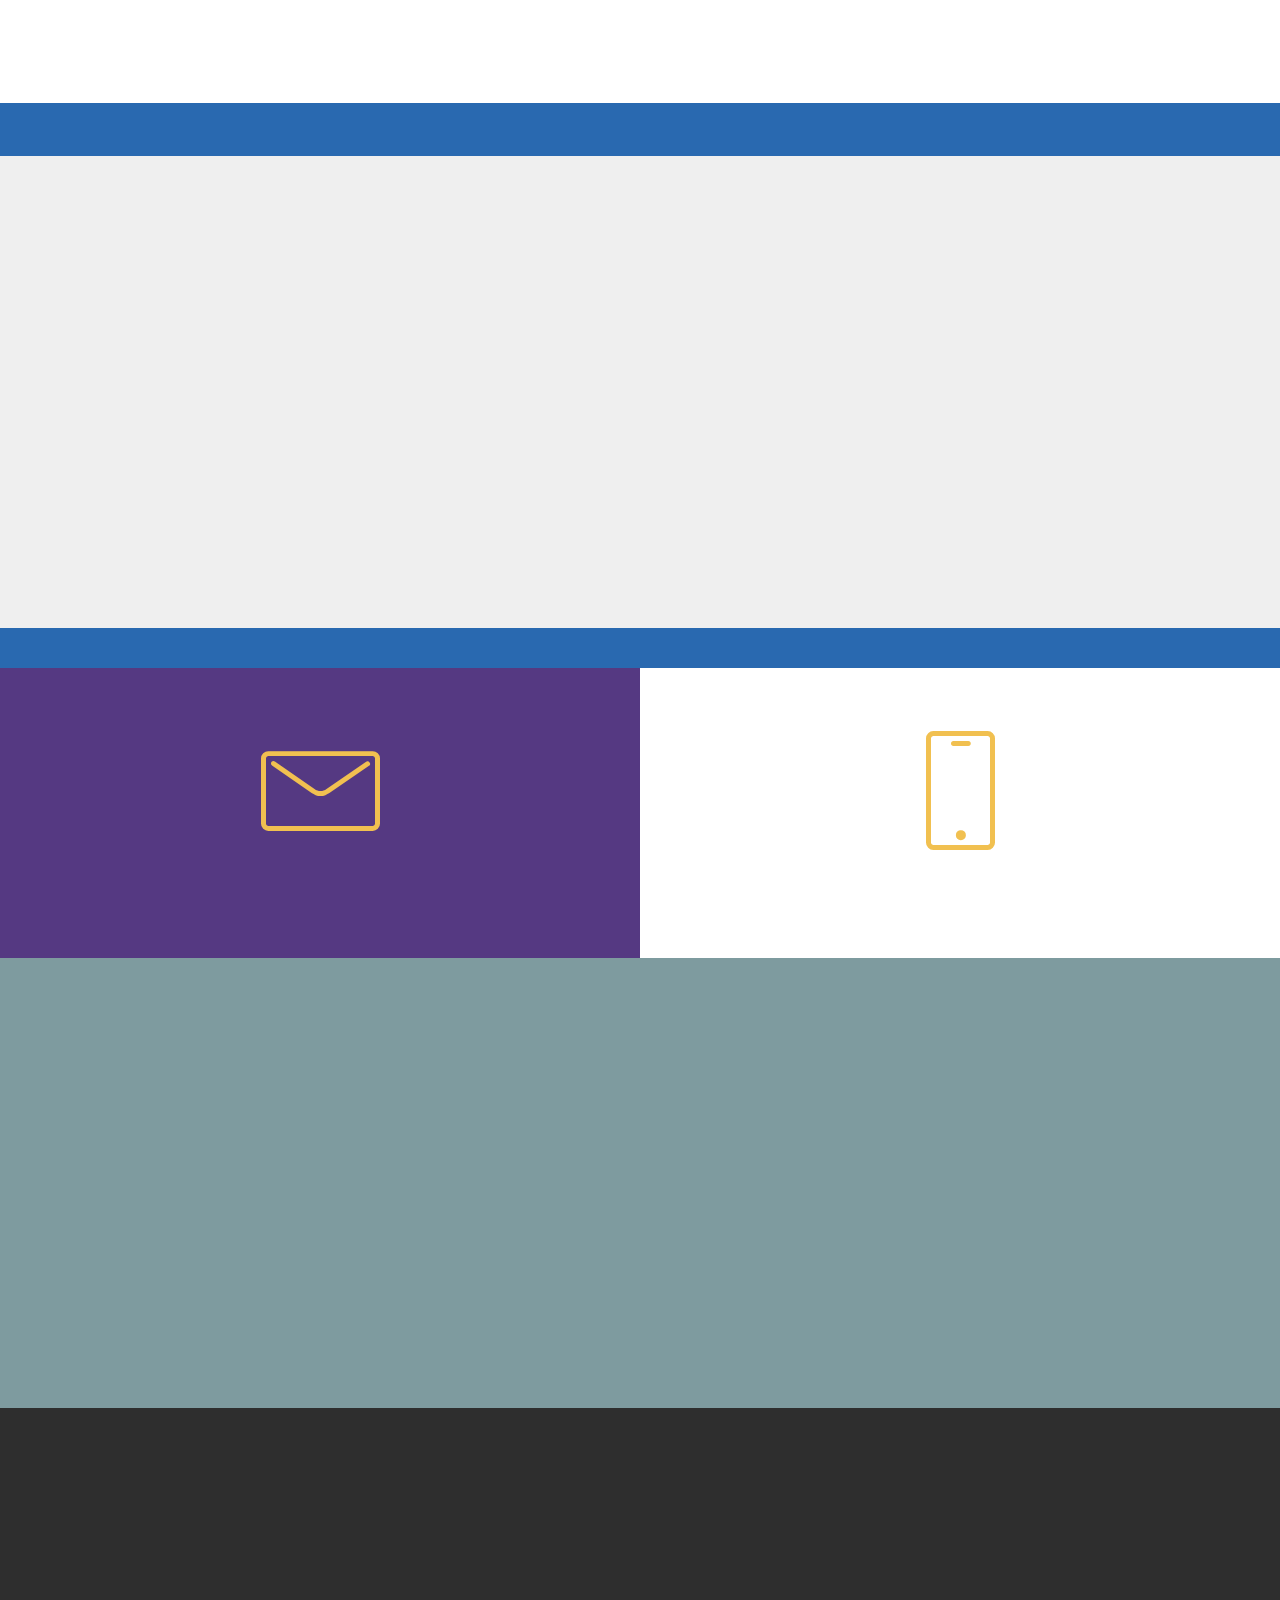
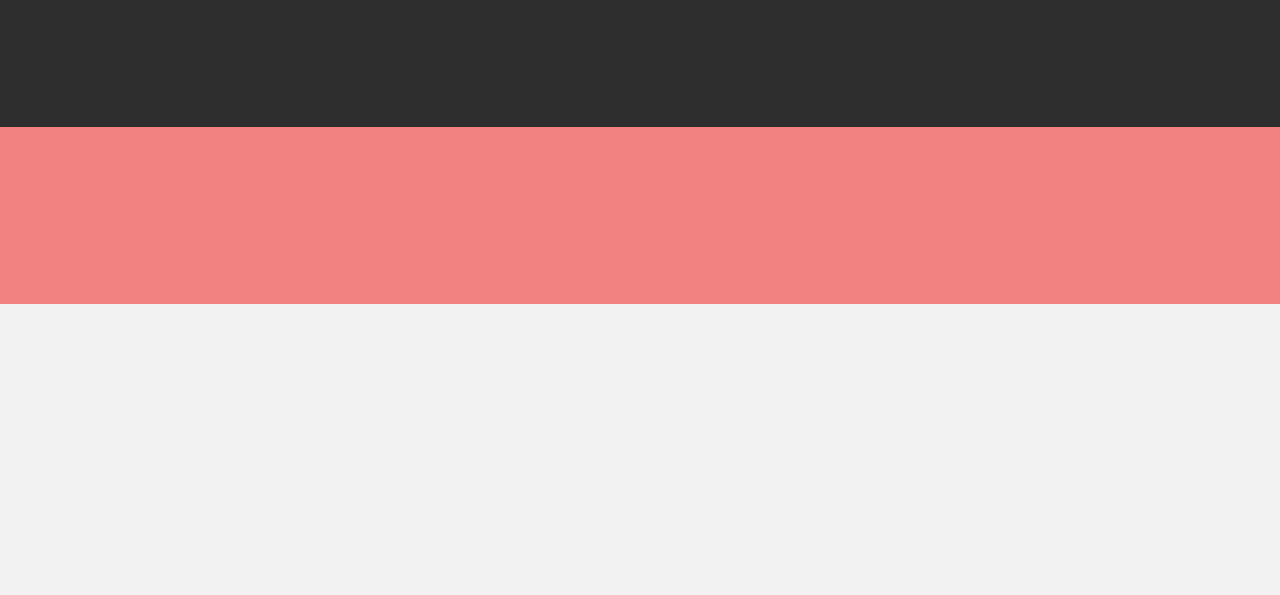
==== commit 7466cc77: "Update index.html" ====
--- a/index.html
+++ b/index.html
@@ -1,19 +1,19 @@
 <!DOCTYPE html>
 <html>
 <head>
-  <!-- Site made with Mobirise Website Builder v4.3.4, https://mobirise.com -->
+  <!-- Site made with Mobirise Website Builder v4.0.6, https://mobirise.com -->
   <meta charset="UTF-8">
   <meta http-equiv="X-UA-Compatible" content="IE=edge">
-  <meta name="generator" content="Mobirise v4.3.4, mobirise.com">
+  <meta name="generator" content="Mobirise v4.0.6, mobirise.com">
   <meta name="viewport" content="width=device-width, initial-scale=1">
   <link rel="shortcut icon" href="assets/images/publishnew-128x47-1.png" type="image/x-icon">
-  <meta name="description" content="Want to publish your book?  Worried about the quality and production time? and many more ?s Then you are at the right! That's exactly why you need to visit our website. And Ah! Did we mention that we are publishers.">
-  <title>MakMax Publishers</title>
+  <meta name="description" content="MakMax is one of the leading and rapidly growing publishing company based in New Delhi, India. The company publishes on a variety of categories and understand the needs of authors who want to publish their book.">
+  <title>MakMax Publishers /New Delhi/</title>
   <link rel="stylesheet" href="assets/et-line-font-plugin/style.css">
   <link rel="stylesheet" href="https://fonts.googleapis.com/css?family=Montserrat:400,700">
   <link rel="stylesheet" href="https://fonts.googleapis.com/css?family=Raleway:100,100i,200,200i,300,300i,400,400i,500,500i,600,600i,700,700i,800,800i,900,900i">
   <link rel="stylesheet" href="assets/web/assets/mobirise-icons/mobirise-icons.css">
-  <link rel="stylesheet" href="https://fonts.googleapis.com/css?family=Lora:400,700,400italic,700italic&subset=latin">
+  <link rel="stylesheet" href="https://fonts.googleapis.com/css?family=Lora:400,700,400italic,700italic&amp;subset=latin">
   <link rel="stylesheet" href="assets/bootstrap-material-design-font/css/material.css">
   <link rel="stylesheet" href="assets/tether/tether.min.css">
   <link rel="stylesheet" href="assets/bootstrap/css/bootstrap.min.css">
@@ -27,7 +27,7 @@
   
 </head>
 <body>
-<section id="ext_menu-0" data-rv-view="130">
+<section id="ext_menu-0" data-rv-view="0">
 
     <nav class="navbar navbar-dropdown navbar-fixed-top">
         <div class="container">
@@ -36,8 +36,8 @@
                 <div class="mbr-table-cell">
 
                     <div class="navbar-brand">
-                        <span class="navbar-logo"><img src="assets/images/logo-1-128x128.png" alt="MakMax"></span>
-                        <a class="navbar-caption text-black" href="https://mobirise.com">Publishers</a>
+                        <span class="navbar-logo"><img src="logo.jpg" alt="MakMax"></span>
+                        <a class="navbar-caption text-white" href=" ">PUBLISHERS</a>
                     </div>
 
                 </div>
@@ -47,7 +47,7 @@
                         <div class="hamburger-icon"></div>
                     </button>
 
-                    <ul class="nav-dropdown collapse pull-xs-right nav navbar-nav navbar-toggleable-sm" id="exCollapsingNavbar"><li class="nav-item"><a class="nav-link link" href="index.html#header3-e">ABOUT</a></li><li class="nav-item"><a class="nav-link link" href="index.html#msg-box2-s">LATEST TITLES</a></li><li class="nav-item"><a class="nav-link link" href="index.html#header3-8">SERVICES</a></li><li class="nav-item dropdown"><a class="nav-link link dropdown-toggle" href="index.html#header3-n" data-toggle="dropdown-submenu" aria-expanded="false">CONTACT</a><div class="dropdown-menu"><a class="dropdown-item" href="index.html#header3-n">TESTIMONIALS</a><a class="dropdown-item" href="index.html#form2-o">SUBSCRIBE</a></div></li><li class="nav-item nav-btn"><a class="nav-link btn btn-info-outline btn-info" href="publishwithus.html">PUBLISH WITH US</a></li><li class="nav-item nav-btn"><a class="nav-link btn btn-info-outline btn-info" href="#top">HOME</a></li></ul>
+                    <ul class="nav-dropdown collapse pull-xs-right nav navbar-nav navbar-toggleable-sm" id="exCollapsingNavbar"><li class="nav-item"><a class="nav-link link" href="index.html#header3-e">ABOUT</a></li><li class="nav-item"><a class="nav-link link" href="index.html#msg-box2-s">LATEST TITLES</a></li><li class="nav-item"><a class="nav-link link" href="index.html#header3-8">SERVICES</a></li><li class="nav-item dropdown"><a class="nav-link link" href="index.html#header3-n" aria-expanded="false"><p>CONTACT</p></a></li><li class="nav-item nav-btn"><a class="nav-link btn btn-white-outline btn-white" href="publishwithus.html">PUBLISH WITH US</a></li><li class="nav-item nav-btn"><a class="nav-link btn btn-info-outline btn-info" href="index.html">HOME</a></li></ul>
                     <button hidden="" class="navbar-toggler navbar-close" type="button" data-toggle="collapse" data-target="#exCollapsingNavbar">
                         <div class="close-icon"></div>
                     </button>
@@ -60,7 +60,7 @@
 
 </section>
 
-<section class="engine"><a href="https://mobirise.co/h">how to make your own website for free</a></section><section class="mbr-section mbr-section-hero mbr-section-full header2 mbr-after-navbar" id="header2-b" data-rv-view="132" style="background-color: rgb(255, 255, 255);">
+<section class="engine"><a rel="nofollow" href="https://mobirise.com">mobirise.com</a></section><section class="mbr-section mbr-section-hero mbr-section-full header2 mbr-after-navbar" id="header2-b" data-rv-view="2" style="background-color: rgb(255, 255, 255);">
 
     
 
@@ -72,7 +72,7 @@
                     <div class="mbr-table-md-up">
                         
                         <div class="mbr-table-cell mbr-right-padding-md-up mbr-valign-top col-md-7 image-size" style="width: 37%;">
-                            <div class="mbr-figure"><img src="assets/images/publishnew-341x128.png"></div>
+                            <div class="mbr-figure"><img src="logo.jpg"></div>
                         </div>
                         <div class="mbr-table-cell col-md-5 text-xs-center text-md-left content-size">
 
@@ -100,7 +100,7 @@
 
 </section>
 
-<section class="mbr-info mbr-section mbr-section-md-padding" id="msg-box2-s" data-rv-view="135" style="background-color: rgb(41, 105, 176); padding-top: 30px; padding-bottom: 0px;">
+<section class="mbr-info mbr-section mbr-section-md-padding" id="msg-box2-s" data-rv-view="5" style="background-color: rgb(41, 105, 176); padding-top: 0px; padding-bottom: 0px;">
 
     
     <div class="container">
@@ -122,81 +122,82 @@
     </div>
 </section>
 
-<section class="mbr-cards mbr-section mbr-section-nopadding" id="features3-r" data-rv-view="138" style="background-color: rgb(71, 85, 119);">
-
-    
-
-    <div class="mbr-cards-row row">
-        <div class="mbr-cards-col col-xs-12 col-lg-2" style="padding-top: 40px; padding-bottom: 80px;">
-            <div class="container">
-              <div class="card cart-block">
-                  <div class="card-img"><img src="assets/images/9788192861768-297x448.jpg" class="card-img-top"></div>
-                  <div class="card-block">
-                    <h4 class="card-title">Use of Social Networking Sites by Faculty Members in State Universities of Uttarakhand</h4>
-                    
-                    
-                    
-                    </div>
-                </div>
-            </div>
-        </div>
-        <div class="mbr-cards-col col-xs-12 col-lg-2" style="padding-top: 40px; padding-bottom: 80px;">
-            <div class="container">
-                <div class="card cart-block">
-                    <div class="card-img"><img src="assets/images/9788192867106-296x448.jpg" class="card-img-top"></div>
-                    <div class="card-block">
-                        <h4 class="card-title">Dynamics of Local Goverenance and Development in Manipur</h4>
-                        
-                        
-                        
-                    </div>
-                </div>
-            </div>
-        </div>
-        <div class="mbr-cards-col col-xs-12 col-lg-2" style="padding-top: 40px; padding-bottom: 80px;">
-            <div class="container">
-                <div class="card cart-block">
-                    <div class="card-img"><img src="assets/images/9788192867151-297x448.jpg" class="card-img-top"></div>
-                    <div class="card-block">
-                        <h4 class="card-title">Credit Risk Management in State Bank of India</h4>
-                        
-                        
-                        
-                    </div>
-                </div>
-            </div>
-        </div>
-        <div class="mbr-cards-col col-xs-12 col-lg-2" style="padding-top: 40px; padding-bottom: 80px;">
-            <div class="container">
-                <div class="card cart-block">
-                    <div class="card-img"><img src="assets/images/9788192867175-296x448.jpg" class="card-img-top"></div>
-                    <div class="card-block">
-                        <h4 class="card-title">Applications of Modern Techniques in Groundwater Studies</h4>
-                        
-                        
-                        
-                    </div>
-                </div>
-            </div>
-        </div>
-        <div class="mbr-cards-col col-xs-12 col-lg-2" style="padding-top: 40px; padding-bottom: 80px;">
-            <div class="container">
-                <div class="card cart-block">
-                    <div class="card-img"><img src="assets/images/9788192867182-296x448.jpg" class="card-img-top"></div>
-                    <div class="card-block">
-                        <h4 class="card-title">Inclusion of the Excluded</h4>
-                        
-                        
-                        
-                    </div>
-                </div>
-            </div>
-        </div>
-        
-    </div>
-</section>
-
-<section class="mbr-section article" id="msg-box3-w" data-rv-view="141" style="background-color: rgb(71, 85, 119); padding-top: 0px; padding-bottom: 40px;">
+<section class="mbr-cards mbr-section mbr-section-nopadding" id="features1-15" data-rv-view="54" style="background-color: rgb(255, 255, 255);">
+
+        
+
+    <div class="mbr-cards-row row striped">
+
+        <div class="mbr-cards-col col-xs-12 col-lg-2" style="padding-top: 40px; padding-bottom: 40px;">
+            <div class="container">
+                <div class="card cart-block">
+                    <div class="card-img"><img src="assets/images/9788192861768-600x905.png" class="card-img-top"></div>
+                    <div class="card-block">
+                        <h4 class="card-title"><span style="font-weight: normal;">Use of Social Networking Sites by Faculty Members in State Universities of Uttarakhand</span></h4>
+                        
+                        
+                        
+                    </div>
+                </div>
+            </div>
+        </div>
+        <div class="mbr-cards-col col-xs-12 col-lg-2" style="padding-top: 40px; padding-bottom: 40px;">
+            <div class="container">
+                <div class="card cart-block">
+                    <div class="card-img"><img src="assets/images/9788192867175-600x908.png" class="card-img-top"></div>
+                    <div class="card-block">
+                        <h4 class="card-title"><span style="font-weight: normal;">Applications of Modern Techniques in Groundwater Studies</span></h4>
+                        
+                        
+                        
+                    </div>
+                </div>
+            </div>
+        </div>
+        <div class="mbr-cards-col col-xs-12 col-lg-2" style="padding-top: 40px; padding-bottom: 40px;">
+            <div class="container">
+                <div class="card cart-block">
+                    <div class="card-img"><img src="assets/images/9788192867151-600x905.png" class="card-img-top"></div>
+                    <div class="card-block">
+                        <h4 class="card-title"><span style="font-weight: normal;">Credit Risk Management in State Bank of India</span></h4>
+                        
+                        
+                        
+                    </div>
+                </div>
+            </div>
+        </div>
+        <div class="mbr-cards-col col-xs-12 col-lg-2" style="padding-top: 40px; padding-bottom: 40px;">
+            <div class="container">
+                <div class="card cart-block">
+                    <div class="card-img"><img src="assets/images/9788192867106-600x908.png" class="card-img-top"></div>
+                    <div class="card-block">
+                        <h4 class="card-title"><span style="font-weight: normal;">Dynamics of Local Goverenance and Development in Manipur</span></h4>
+                        
+                        
+                        
+                    </div>
+                </div>
+            </div>
+        </div>
+        <div class="mbr-cards-col col-xs-12 col-lg-2" style="padding-top: 40px; padding-bottom: 40px;">
+            <div class="container">
+                <div class="card cart-block">
+                    <div class="card-img"><img src="assets/images/9788192867182-600x908.png" class="card-img-top"></div>
+                    <div class="card-block">
+                        <h4 class="card-title"><span style="font-weight: normal;">Inclusion of the Excluded</span></h4>
+                        
+                        
+                        
+                    </div>
+                </div>
+            </div>
+        </div>
+        
+    </div>
+</section>
+
+<section class="mbr-section article" id="msg-box3-w" data-rv-view="11" style="background-color: rgb(255, 255, 255); padding-top: 40px; padding-bottom: 40px;">
 
     
     <div class="container">
@@ -204,14 +205,14 @@
             <div class="col-md-8 col-md-offset-2 text-xs-center">
                 
                 
-                <div><a class="btn btn-secondary" href="http://makmaxbooks.com/books.aspx">MORE BOOKS</a></div>
-            </div>
-        </div>
-    </div>
-
-</section>
-
-<section class="mbr-section mbr-section__container article" id="header3-8" data-rv-view="144" style="background-color: rgb(41, 105, 176); padding-top: 20px; padding-bottom: 20px;">
+                <div><a class="btn btn-primary" href="http://makmaxbooks.com/books.aspx">MORE BOOKS</a></div>
+            </div>
+        </div>
+    </div>
+
+</section>
+
+<section class="mbr-section mbr-section__container article" id="header3-8" data-rv-view="14" style="background-color: rgb(41, 105, 176); padding-top: 0px; padding-bottom: 0px;">
     <div class="container">
         <div class="row">
             <div class="col-xs-12">
@@ -222,7 +223,7 @@
     </div>
 </section>
 
-<section class="mbr-cards mbr-section mbr-section-nopadding" id="features4-d" data-rv-view="146" style="background-color: rgb(255, 255, 255);">
+<section class="mbr-cards mbr-section mbr-section-nopadding" id="features4-d" data-rv-view="16" style="background-color: rgb(255, 255, 255);">
 
     
 
@@ -308,7 +309,7 @@
     </div>
 </section>
 
-<section class="mbr-section mbr-section__container article" id="header3-e" data-rv-view="149" style="background-color: rgb(41, 105, 176); padding-top: 20px; padding-bottom: 20px;">
+<section class="mbr-section mbr-section__container article" id="header3-e" data-rv-view="19" style="background-color: rgb(41, 105, 176); padding-top: 0px; padding-bottom: 0px;">
     <div class="container">
         <div class="row">
             <div class="col-xs-12">
@@ -319,18 +320,17 @@
     </div>
 </section>
 
-<section class="mbr-section article mbr-section__container" id="content2-9" data-rv-view="151" style="background-color: rgb(239, 239, 239); padding-top: 20px; padding-bottom: 0px;">
-
-    <div class="container">
-        <div class="row">
-            <div class="col-xs-12 lead"><blockquote><span style="font-style: normal;">MakMax Publishers &nbsp;is a rapidly growing international publisher of textbooks, reference books, thesis in book form, conference proceeding, and manual, among others. The company was founded by a goup of publishing professionals who are dedicated to publish the best in various areas for the professional communities worldwide.&nbsp;</span></blockquote><blockquote><p>
-<span style="font-size: 1.09rem; font-style: normal;">We understand the needs of authors and they can rely upon our team for the best possible publication of their work as our motto (committed to excellence in publishing) itself signifies.&nbsp;</span></p><p><span style="font-style: normal;"><span style="font-size: 1.09rem;"><br></span><span style="font-size: 1.09rem;">At MakMax, it is our endeavor to deliver quality content at reasonable prices with competitive royalties and aggressive marketing. We believe in leveraging on the latest international publishing technology to provide quality products and services for the benefit of our customers and partners. With a highly skilled and experienced publishing team, we understand and anticipate the needs of authors, librarians, and book distribution partners, and we continuously challenge ourselves to provide the highest level of products and services. Our editorial team works hand in gloves to ensure that the readers receive the best and accurate content through our books. From inception till the book comes out from print, the whole team comprising of authors, editors, proofreaders, and various other involved in shaping the book put in their best efforts, knowledge and experience to produce the rigorous content the readers receive.&nbsp;</span></span></p></blockquote></div>
-        </div>
-    </div>
-
-</section>
-
-<section class="mbr-section article" id="msg-box8-h" data-rv-view="153" style="background-color: rgb(239, 239, 239); padding-top: 0px; padding-bottom: 0px;">
+<section class="mbr-section article mbr-section__container" id="content2-9" data-rv-view="21" style="background-color: rgb(239, 239, 239); padding-top: 20px; padding-bottom: 0px;">
+
+    <div class="container">
+        <div class="row">
+            <div class="col-xs-12 lead"><blockquote><span style="font-style: normal;">MakMax Publishers &nbsp;is a rapidly growing international publisher of textbooks, reference books, thesis in book form, conference proceeding, and manual, among others. The company was founded by a goup of publishing professionals who are dedicated to publish the best in various areas for the professional communities worldwide.&nbsp;</span><span style="font-size: 1.09rem; font-style: normal;">We understand the needs of authors and they can rely upon our team for the best possible publication of their work.&nbsp;</span><span style="font-size: 1.09rem; font-style: normal;">At MakMax, it is our endeavor to deliver quality content at reasonable prices with competitive royalties and aggressive marketing. We believe in leveraging on the latest international publishing technology to provide quality products and services for the benefit of our customers and partners. With a highly skilled and experienced publishing team, we understand and anticipate the needs of authors, librarians, and book distribution partners, and we continuously challenge ourselves to provide the highest level of products and services. Our editorial team works hand in gloves to ensure that the readers receive the best and accurate content through our books. From inception till the book comes out from print, the whole team comprising of authors, editors, proofreaders, and various other involved in shaping the book put in their best efforts, knowledge and experience to produce the rigorous content the readers receive.&nbsp;</span></blockquote></div>
+        </div>
+    </div>
+
+</section>
+
+<section class="mbr-section article" id="msg-box8-h" data-rv-view="23" style="background-color: rgb(239, 239, 239); padding-top: 0px; padding-bottom: 0px;">
 
     
     <div class="container">
@@ -345,7 +345,7 @@
 
 </section>
 
-<section class="mbr-section article mbr-section__container" id="content1-i" data-rv-view="156" style="background-color: rgb(239, 239, 239); padding-top: 20px; padding-bottom: 40px;">
+<section class="mbr-section article mbr-section__container" id="content1-i" data-rv-view="26" style="background-color: rgb(239, 239, 239); padding-top: 20px; padding-bottom: 40px;">
 
     <div class="container">
         <div class="row">
@@ -355,7 +355,7 @@
 
 </section>
 
-<section class="mbr-section mbr-section__container article" id="header3-n" data-rv-view="169" style="background-color: rgb(41, 105, 176); padding-top: 20px; padding-bottom: 20px;">
+<section class="mbr-section mbr-section__container article" id="header3-n" data-rv-view="28" style="background-color: rgb(41, 105, 176); padding-top: 0px; padding-bottom: 0px;">
     <div class="container">
         <div class="row">
             <div class="col-xs-12">
@@ -366,7 +366,7 @@
     </div>
 </section>
 
-<section class="mbr-cards mbr-section mbr-section-nopadding" id="features2-l" data-rv-view="171" style="background-color: rgb(255, 255, 255);">
+<section class="mbr-cards mbr-section mbr-section-nopadding" id="features2-l" data-rv-view="30" style="background-color: rgb(255, 255, 255);">
 
         
 
@@ -405,7 +405,7 @@
     </div>
 </section>
 
-<section class="mbr-section" id="testimonials3-t" data-rv-view="174" style="background-color: rgb(126, 155, 159); padding-top: 0px; padding-bottom: 40px;">
+<section class="mbr-section" id="testimonials3-t" data-rv-view="33" style="background-color: rgb(126, 155, 159); padding-top: 0px; padding-bottom: 40px;">
 
     
 
@@ -465,7 +465,7 @@
 
 </section>
 
-<section class="mbr-section form2" id="form2-o" data-rv-view="184" style="background-color: rgb(46, 46, 46); padding-top: 40px; padding-bottom: 80px;">
+<section class="mbr-section form2" id="form2-o" data-rv-view="43" style="background-color: rgb(46, 46, 46); padding-top: 40px; padding-bottom: 80px;">
         
     <div class="mbr-section mbr-section__container mbr-section__container--middle">
         <div class="container">
@@ -483,7 +483,7 @@
                 <div class="col-xs-12 col-lg-10 col-lg-offset-1" data-form-type="formoid">
                     <div data-form-alert="true"><div hidden="" data-form-alert-success="true">Thanks for subscribing!</div></div>
                     <form class="mbr-form" action="https://mobirise.com/" method="post" data-form-title="SUBSCRIBE FORM">
-                        <input type="hidden" value="J1ntuB5hqwmZFPlMn5HgZhovLeqZIaNX7Qo9eZpIC6uOIedEbPtxftHGZCxdBYnM0HsyQv9s29FI/N4rNFMJBrG4uCbIW40nQ0IfJ/pRXgXwFqlkshrpvuy1r4Z/U4au" data-form-email="true">
+                        <input type="hidden" value="V04X6i2XLKy6IOrXaz9bKAA57zxoz+CSlPIKRjbHDK63nFCIyd7tkm5PYcFkFw3ZJtabzj7KHj9CaEeekQIQ2lSxGuQK6ewXl/yzIQvY3NIPTn7rB3SnUQ4mSw9M2JNK" data-form-email="true">
                         <div class="mbr-subscribe mbr-subscribe-dark input-group">
                             <input type="email" class="form-control" name="email" required="" data-form-field="Email" placeholder="Enter Your Email Address..." id="form2-o-email">
                             <span class="input-group-btn"><button type="submit" class="btn btn-primary">SUBSCRIBE</button></span>
@@ -495,7 +495,7 @@
     </div>
 </section>
 
-<section class="mbr-section mbr-section-md-padding" id="social-buttons3-u" data-rv-view="190" style="background-color: rgb(242, 130, 129); padding-top: 30px; padding-bottom: 30px;">
+<section class="mbr-section mbr-section-md-padding" id="social-buttons3-u" data-rv-view="49" style="background-color: rgb(242, 130, 129); padding-top: 30px; padding-bottom: 30px;">
     
     <div class="container">
         <div class="row">
@@ -523,7 +523,7 @@
     </div>
 </section>
 
-<section class="mbr-section article" id="msg-box3-v" data-rv-view="192" style="background-color: rgb(242, 242, 242); padding-top: 40px; padding-bottom: 80px;">
+<section class="mbr-section article" id="msg-box3-v" data-rv-view="51" style="background-color: rgb(242, 242, 242); padding-top: 40px; padding-bottom: 80px;">
 
     
     <div class="container">
@@ -553,4 +553,4 @@
   
   <input name="animation" type="hidden">
   </body>
-</html>+</html>
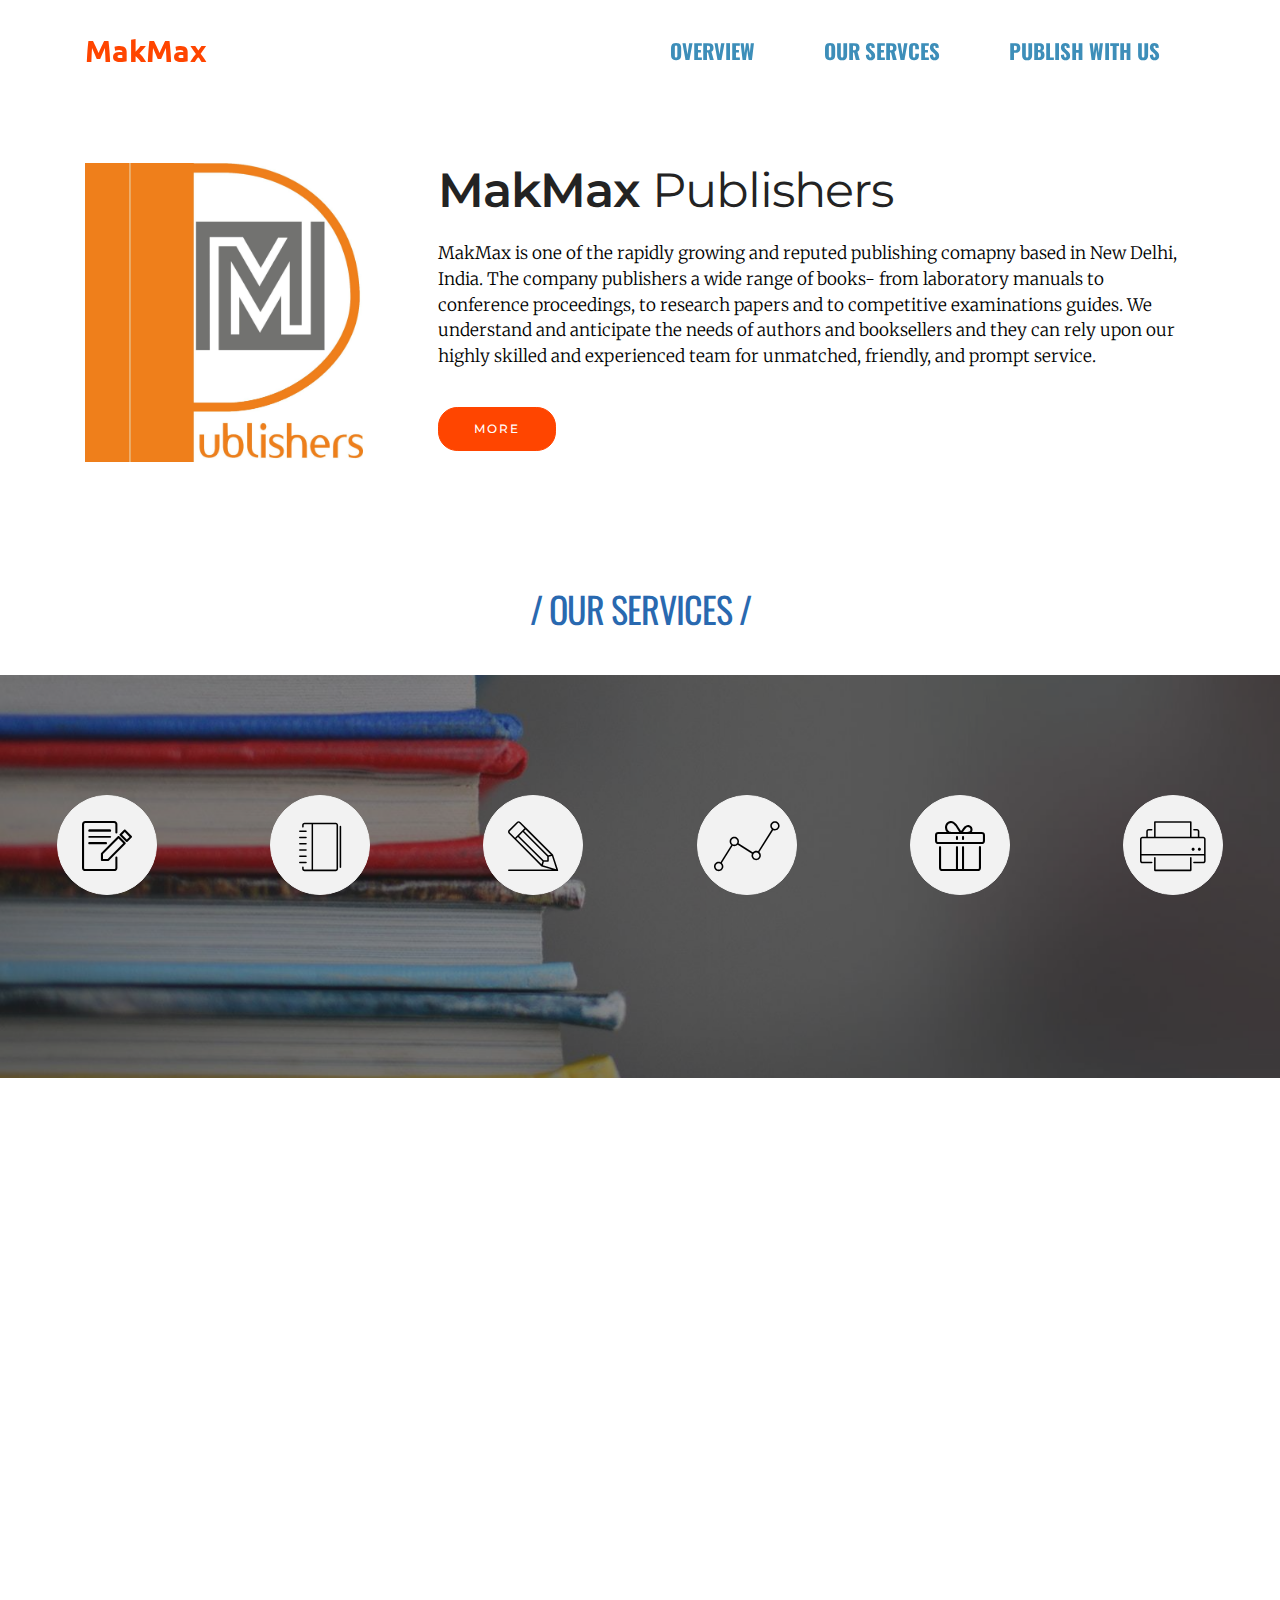
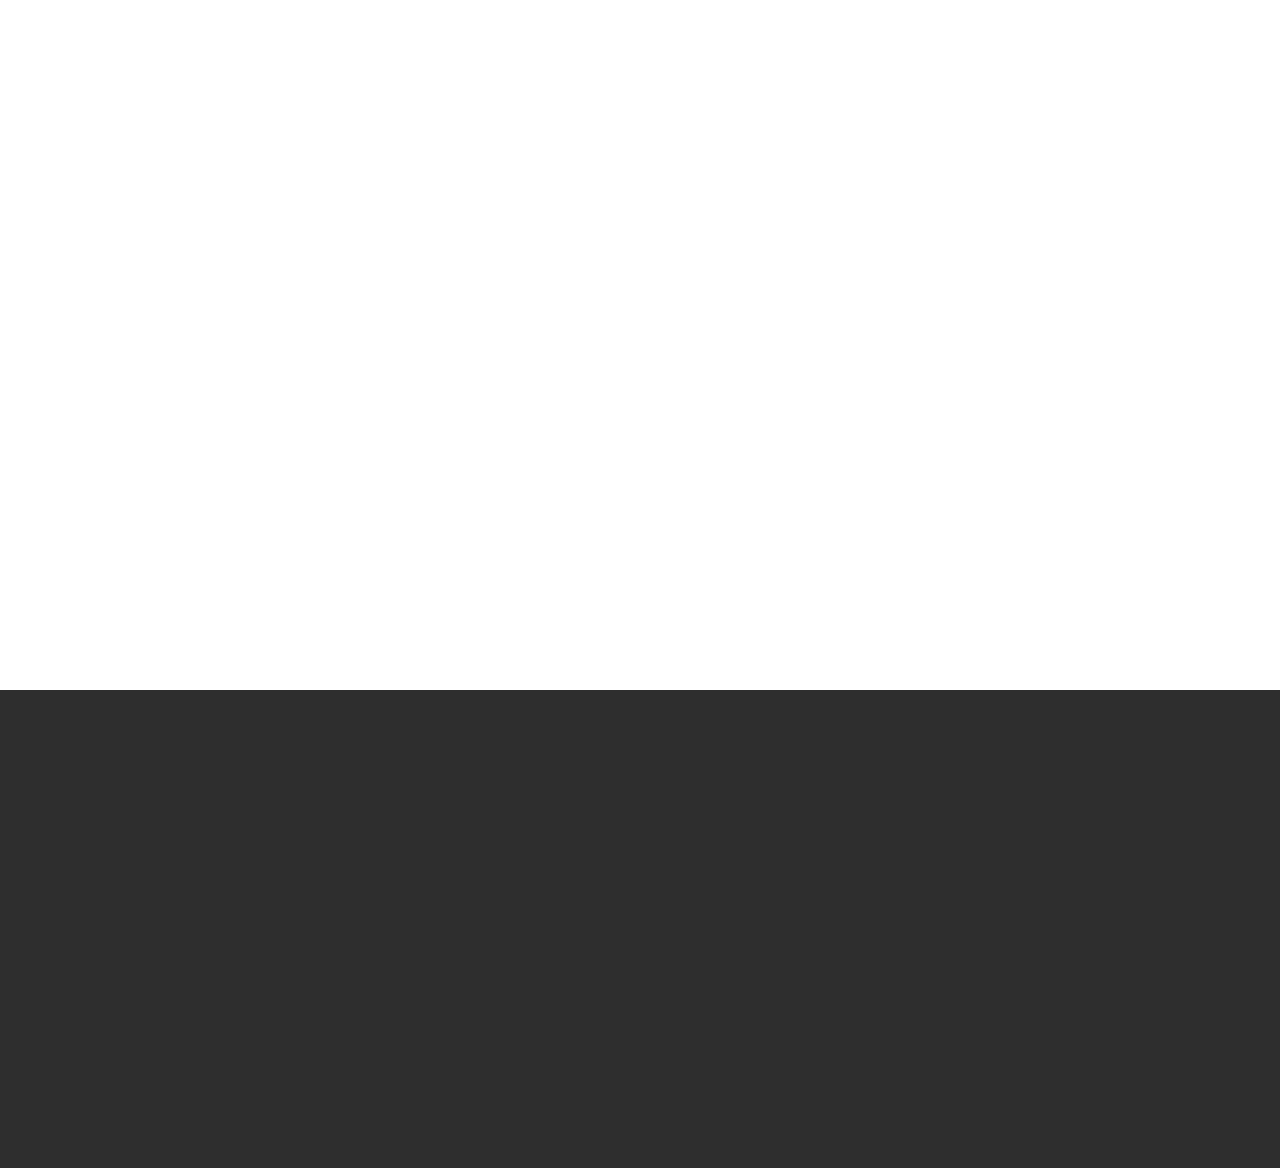
==== commit 8a9b8b25: "create github pages" ====
--- a/index.html
+++ b/index.html
@@ -1,25 +1,24 @@
 <!DOCTYPE html>
-<html>
+<html >
 <head>
-  <!-- Site made with Mobirise Website Builder v4.0.6, https://mobirise.com -->
+  <!-- Site made with Mobirise Website Builder v4.5.4, https://mobirise.com -->
   <meta charset="UTF-8">
   <meta http-equiv="X-UA-Compatible" content="IE=edge">
-  <meta name="generator" content="Mobirise v4.0.6, mobirise.com">
-  <meta name="viewport" content="width=device-width, initial-scale=1">
-  <link rel="shortcut icon" href="assets/images/publishnew-128x47-1.png" type="image/x-icon">
-  <meta name="description" content="MakMax is one of the leading and rapidly growing publishing company based in New Delhi, India. The company publishes on a variety of categories and understand the needs of authors who want to publish their book.">
-  <title>MakMax Publishers /New Delhi/</title>
+  <meta name="generator" content="Mobirise v4.5.4, mobirise.com">
+  <meta name="viewport" content="width=device-width, initial-scale=1, minimum-scale=1">
+  <link rel="shortcut icon" href="assets/images/logo.png" type="image/x-icon">
+  <meta name="description" content="">
+  <title>Home</title>
+  <link rel="stylesheet" href="assets/bootstrap-material-design-font/css/material.css">
   <link rel="stylesheet" href="assets/et-line-font-plugin/style.css">
   <link rel="stylesheet" href="https://fonts.googleapis.com/css?family=Montserrat:400,700">
   <link rel="stylesheet" href="https://fonts.googleapis.com/css?family=Raleway:100,100i,200,200i,300,300i,400,400i,500,500i,600,600i,700,700i,800,800i,900,900i">
   <link rel="stylesheet" href="assets/web/assets/mobirise-icons/mobirise-icons.css">
-  <link rel="stylesheet" href="https://fonts.googleapis.com/css?family=Lora:400,700,400italic,700italic&amp;subset=latin">
-  <link rel="stylesheet" href="assets/bootstrap-material-design-font/css/material.css">
+  <link rel="stylesheet" href="https://fonts.googleapis.com/css?family=Lora:400,700,400italic,700italic&subset=latin">
   <link rel="stylesheet" href="assets/tether/tether.min.css">
   <link rel="stylesheet" href="assets/bootstrap/css/bootstrap.min.css">
+  <link rel="stylesheet" href="assets/dropdown/css/style.css">
   <link rel="stylesheet" href="assets/animate.css/animate.min.css">
-  <link rel="stylesheet" href="assets/socicon/css/styles.css">
-  <link rel="stylesheet" href="assets/dropdown/css/style.css">
   <link rel="stylesheet" href="assets/theme/css/style.css">
   <link rel="stylesheet" href="assets/mobirise/css/mbr-additional.css" type="text/css">
   
@@ -27,17 +26,17 @@
   
 </head>
 <body>
-<section id="ext_menu-0" data-rv-view="0">
-
-    <nav class="navbar navbar-dropdown navbar-fixed-top">
+<section id="ext_menu-0" data-rv-view="16">
+
+    <nav class="navbar navbar-dropdown transparent navbar-fixed-top bg-color">
         <div class="container">
 
             <div class="mbr-table">
                 <div class="mbr-table-cell">
 
                     <div class="navbar-brand">
-                        <span class="navbar-logo"><img src="logo.jpg" alt="MakMax"></span>
-                        <a class="navbar-caption text-white" href=" ">PUBLISHERS</a>
+                        
+                        <a class="navbar-caption text-primary" href="https://mobirise.com">MakMax</a>
                     </div>
 
                 </div>
@@ -47,7 +46,7 @@
                         <div class="hamburger-icon"></div>
                     </button>
 
-                    <ul class="nav-dropdown collapse pull-xs-right nav navbar-nav navbar-toggleable-sm" id="exCollapsingNavbar"><li class="nav-item"><a class="nav-link link" href="index.html#header3-e">ABOUT</a></li><li class="nav-item"><a class="nav-link link" href="index.html#msg-box2-s">LATEST TITLES</a></li><li class="nav-item"><a class="nav-link link" href="index.html#header3-8">SERVICES</a></li><li class="nav-item dropdown"><a class="nav-link link" href="index.html#header3-n" aria-expanded="false"><p>CONTACT</p></a></li><li class="nav-item nav-btn"><a class="nav-link btn btn-white-outline btn-white" href="publishwithus.html">PUBLISH WITH US</a></li><li class="nav-item nav-btn"><a class="nav-link btn btn-info-outline btn-info" href="index.html">HOME</a></li></ul>
+                    <ul class="nav-dropdown collapse pull-xs-right nav navbar-nav navbar-toggleable-sm" id="exCollapsingNavbar"><li class="nav-item"><a class="nav-link link" href="index.html#msg-box5-3">OVERVIEW</a></li><li class="nav-item"><a class="nav-link link" href="index.html#msg-box8-8">OUR SERVCES</a></li><li class="nav-item"><a class="nav-link link" href="index.html#msg-box8-9">PUBLISH WITH US</a></li></ul>
                     <button hidden="" class="navbar-toggler navbar-close" type="button" data-toggle="collapse" data-target="#exCollapsingNavbar">
                         <div class="close-icon"></div>
                     </button>
@@ -60,193 +59,80 @@
 
 </section>
 
-<section class="engine"><a rel="nofollow" href="https://mobirise.com">mobirise.com</a></section><section class="mbr-section mbr-section-hero mbr-section-full header2 mbr-after-navbar" id="header2-b" data-rv-view="2" style="background-color: rgb(255, 255, 255);">
-
-    
-
-    <div class="mbr-table mbr-table-full">
-        <div class="mbr-table-cell">
-
-            <div class="container">
-                <div class="mbr-section row">
-                    <div class="mbr-table-md-up">
-                        
-                        <div class="mbr-table-cell mbr-right-padding-md-up mbr-valign-top col-md-7 image-size" style="width: 37%;">
-                            <div class="mbr-figure"><img src="logo.jpg"></div>
-                        </div>
-                        <div class="mbr-table-cell col-md-5 text-xs-center text-md-left content-size">
-
-                            <h3 class="mbr-section-title display-2">MakMax <span style="font-weight: normal;">Publishers</span></h3>
-
-                            <div class="mbr-section-text">
-                                <p>MakMax Publishers  is a rapidly growing international publisher of textbooks, reference books, thesis in book form, conference proceeding, and manual, among others. The company was founded by a group of publishing professionals who are dedicated to publish the best in various areas for the professional communities worldwide.</p>
-                            </div>
-
-                            <div class="mbr-section-btn"><a class="btn btn-info" href="index.html#header3-e">MORE</a></div>
-
-                        </div>
-
-                        
-                        
-
-                    </div>
-                </div>
-            </div>
-
-        </div>
-    </div>
-
-    <div class="mbr-arrow mbr-arrow-floating hidden-sm-down" aria-hidden="true"><a href="#msg-box2-s"><i class="mbr-arrow-icon"></i></a></div>
-
-</section>
-
-<section class="mbr-info mbr-section mbr-section-md-padding" id="msg-box2-s" data-rv-view="5" style="background-color: rgb(41, 105, 176); padding-top: 0px; padding-bottom: 0px;">
+<section class="engine"><a href="https://mobirise.co/g">how to create your own website for free</a></section><section class="mbr-section mbr-after-navbar" id="msg-box5-3" data-rv-view="18" style="background-color: rgb(255, 255, 255); padding-top: 160px; padding-bottom: 80px;">
 
     
     <div class="container">
         <div class="row">
-
-            
-
             <div class="mbr-table-md-up">
-              <div class="mbr-table-cell mbr-right-padding-md-up col-md-8 text-xs-center text-md-left">
-                  <h3 class="mbr-info-title mbr-section-title display-2">/&nbsp;<span style="font-weight: normal;">Latest Titles&nbsp;</span>/</h3>
-                  
+
+              <div class="mbr-table-cell mbr-right-padding-md-up mbr-valign-top col-md-7 image-size" style="width: 31%;">
+                  <div class="mbr-figure"><img src="assets/images/logo-1400x1505.jpg"></div>
               </div>
-              <div class="mbr-table-cell col-md-4">
-                  
+
+              
+
+
+              <div class="mbr-table-cell col-md-5 text-xs-center text-md-left content-size">
+                  <h3 class="mbr-section-title display-2">MakMax <span style="font-weight: normal;">Publishers</span></h3>
+                  <div class="lead">
+
+                    <p>MakMax is one of the rapidly growing and reputed publishing comapny based in New Delhi, India. The company publishers a wide range of books- from laboratory manuals to conference proceedings, to research papers and to competitive examinations guides. We understand and anticipate the needs of authors and booksellers and they can rely upon our highly skilled and experienced team for unmatched, friendly, and prompt service.</p>
+
+                  </div>
+
+                  <div><a class="btn btn-primary" href="https://mobirise.com">MORE</a></div>
               </div>
-            </div>
-
-        </div>
-    </div>
-</section>
-
-<section class="mbr-cards mbr-section mbr-section-nopadding" id="features1-15" data-rv-view="54" style="background-color: rgb(255, 255, 255);">
-
-        
-
-    <div class="mbr-cards-row row striped">
-
-        <div class="mbr-cards-col col-xs-12 col-lg-2" style="padding-top: 40px; padding-bottom: 40px;">
-            <div class="container">
-                <div class="card cart-block">
-                    <div class="card-img"><img src="assets/images/9788192861768-600x905.png" class="card-img-top"></div>
-                    <div class="card-block">
-                        <h4 class="card-title"><span style="font-weight: normal;">Use of Social Networking Sites by Faculty Members in State Universities of Uttarakhand</span></h4>
-                        
-                        
-                        
-                    </div>
-                </div>
-            </div>
-        </div>
-        <div class="mbr-cards-col col-xs-12 col-lg-2" style="padding-top: 40px; padding-bottom: 40px;">
-            <div class="container">
-                <div class="card cart-block">
-                    <div class="card-img"><img src="assets/images/9788192867175-600x908.png" class="card-img-top"></div>
-                    <div class="card-block">
-                        <h4 class="card-title"><span style="font-weight: normal;">Applications of Modern Techniques in Groundwater Studies</span></h4>
-                        
-                        
-                        
-                    </div>
-                </div>
-            </div>
-        </div>
-        <div class="mbr-cards-col col-xs-12 col-lg-2" style="padding-top: 40px; padding-bottom: 40px;">
-            <div class="container">
-                <div class="card cart-block">
-                    <div class="card-img"><img src="assets/images/9788192867151-600x905.png" class="card-img-top"></div>
-                    <div class="card-block">
-                        <h4 class="card-title"><span style="font-weight: normal;">Credit Risk Management in State Bank of India</span></h4>
-                        
-                        
-                        
-                    </div>
-                </div>
-            </div>
-        </div>
-        <div class="mbr-cards-col col-xs-12 col-lg-2" style="padding-top: 40px; padding-bottom: 40px;">
-            <div class="container">
-                <div class="card cart-block">
-                    <div class="card-img"><img src="assets/images/9788192867106-600x908.png" class="card-img-top"></div>
-                    <div class="card-block">
-                        <h4 class="card-title"><span style="font-weight: normal;">Dynamics of Local Goverenance and Development in Manipur</span></h4>
-                        
-                        
-                        
-                    </div>
-                </div>
-            </div>
-        </div>
-        <div class="mbr-cards-col col-xs-12 col-lg-2" style="padding-top: 40px; padding-bottom: 40px;">
-            <div class="container">
-                <div class="card cart-block">
-                    <div class="card-img"><img src="assets/images/9788192867182-600x908.png" class="card-img-top"></div>
-                    <div class="card-block">
-                        <h4 class="card-title"><span style="font-weight: normal;">Inclusion of the Excluded</span></h4>
-                        
-                        
-                        
-                    </div>
-                </div>
-            </div>
-        </div>
-        
-    </div>
-</section>
-
-<section class="mbr-section article" id="msg-box3-w" data-rv-view="11" style="background-color: rgb(255, 255, 255); padding-top: 40px; padding-bottom: 40px;">
+
+
+              
+
+            </div>
+        </div>
+    </div>
+
+</section>
+
+<section class="mbr-section article" id="msg-box8-8" data-rv-view="51" style="background-color: rgb(255, 255, 255); padding-top: 40px; padding-bottom: 40px;">
 
     
     <div class="container">
         <div class="row">
             <div class="col-md-8 col-md-offset-2 text-xs-center">
+                <h3 class="mbr-section-title display-2"><span style="font-weight: normal;">/ OUR SERVICES /</span></h3>
                 
                 
-                <div><a class="btn btn-primary" href="http://makmaxbooks.com/books.aspx">MORE BOOKS</a></div>
-            </div>
-        </div>
-    </div>
-
-</section>
-
-<section class="mbr-section mbr-section__container article" id="header3-8" data-rv-view="14" style="background-color: rgb(41, 105, 176); padding-top: 0px; padding-bottom: 0px;">
-    <div class="container">
-        <div class="row">
-            <div class="col-xs-12">
-                <h3 class="mbr-section-title display-2">/&nbsp;<span style="font-weight: normal;">OUR SERVICES&nbsp;</span>/</h3>
-                
-            </div>
-        </div>
-    </div>
-</section>
-
-<section class="mbr-cards mbr-section mbr-section-nopadding" id="features4-d" data-rv-view="16" style="background-color: rgb(255, 255, 255);">
-
-    
+            </div>
+        </div>
+    </div>
+
+</section>
+
+<section class="mbr-cards mbr-section mbr-section-nopadding mbr-parallax-background" id="features4-7" data-rv-view="48" style="background-image: url(assets/images/mbr-1624x1080.jpg);">
+
+    <div class="mbr-overlay" style="opacity: 0.5; background-color: rgb(34, 34, 34);">
+    </div>
 
     <div class="mbr-cards-row row">
-        <div class="mbr-cards-col col-xs-12 col-lg-2" style="padding-top: 40px; padding-bottom: 40px;">
-            <div class="container">
-                <div class="card cart-block">
-                    <div class="card-img iconbox"><span class="mbri-windows mbr-iconfont mbr-iconfont-features4" style="color: black;"></span></div>
-                    <div class="card-block">
-                        <h4 class="card-title">Book layouting</h4>
-                        
-                        
-                        
-                    </div>
-                </div>
-            </div>
-        </div>
-        <div class="mbr-cards-col col-xs-12 col-lg-2" style="padding-top: 40px; padding-bottom: 40px;">
-            <div class="container">
-                <div class="card cart-block">
-                    <div class="card-img iconbox"><span class="mbri-change-style mbr-iconfont mbr-iconfont-features4" style="color: black;"></span></div>
-                    <div class="card-block">
-                        <h4 class="card-title">Cover Designing</h4>
+        <div class="mbr-cards-col col-xs-12 col-lg-2" style="padding-top: 120px; padding-bottom: 120px;">
+            <div class="container">
+                <div class="card cart-block">
+                    <div class="card-img iconbox"><span class="mbri-edit mbr-iconfont mbr-iconfont-features4" style="color: black;"></span></div>
+                    <div class="card-block">
+                        <h4 class="card-title">Editing</h4>
+                        
+                        
+                        
+                    </div>
+                </div>
+            </div>
+        </div>
+        <div class="mbr-cards-col col-xs-12 col-lg-2" style="padding-top: 120px; padding-bottom: 120px;">
+            <div class="container">
+                <div class="card cart-block">
+                    <div class="card-img iconbox"><span class="etl-icon icon-notebook mbr-iconfont mbr-iconfont-features4" style="color: black;"></span></div>
+                    <div class="card-block">
+                        <h4 class="card-title">Cover designing</h4>
                         
                         
                         
@@ -254,20 +140,33 @@
                 </div>
           </div>
         </div>
-        <div class="mbr-cards-col col-xs-12 col-lg-2" style="padding-top: 40px; padding-bottom: 40px;">
-            <div class="container">
-                <div class="card cart-block">
-                    <div class="card-img iconbox"><span class="mbri-edit mbr-iconfont mbr-iconfont-features4" style="color: black;"></span></div>
-                    <div class="card-block">
-                        <h4 class="card-title">Editing</h4>
-                        
-                        
-                        
-                    </div>
-                </div>
-            </div>
-        </div>
-        <div class="mbr-cards-col col-xs-12 col-lg-2" style="padding-top: 40px; padding-bottom: 40px;">
+        <div class="mbr-cards-col col-xs-12 col-lg-2" style="padding-top: 120px; padding-bottom: 120px;">
+            <div class="container">
+                <div class="card cart-block">
+                    <div class="card-img iconbox"><span class="etl-icon icon-pencil mbr-iconfont mbr-iconfont-features4" style="color: black;"></span></div>
+                    <div class="card-block">
+                        <h4 class="card-title">Composing</h4>
+                        
+                        
+                        
+                    </div>
+                </div>
+            </div>
+        </div>
+        <div class="mbr-cards-col col-xs-12 col-lg-2" style="padding-top: 120px; padding-bottom: 120px;">
+            <div class="container">
+                <div class="card cart-block">
+                    <div class="card-img iconbox"><a href="https://mobirise.com" class="etl-icon icon-linegraph mbr-iconfont mbr-iconfont-features4" style="color: black;"></a></div>
+                    <div class="card-block">
+                        <h4 class="card-title">Sales and marketing</h4>
+                        
+                        
+                        
+                    </div>
+                </div>
+            </div>
+        </div>
+        <div class="mbr-cards-col col-xs-12 col-lg-2" style="padding-top: 120px; padding-bottom: 120px;">
             <div class="container">
                 <div class="card cart-block">
                     <div class="card-img iconbox"><a href="https://mobirise.com" class="mbri-gift mbr-iconfont mbr-iconfont-features4" style="color: black;"></a></div>
@@ -280,63 +179,29 @@
                 </div>
             </div>
         </div>
-        <div class="mbr-cards-col col-xs-12 col-lg-2" style="padding-top: 40px; padding-bottom: 40px;">
-            <div class="container">
-                <div class="card cart-block">
-                    <div class="card-img iconbox"><span class="mbri-growing-chart mbr-iconfont mbr-iconfont-features4" style="color: black;"></span></div>
-                    <div class="card-block">
-                        <h4 class="card-title">Sales</h4>
-                        
-                        
-                        
-                    </div>
-                </div>
-            </div>
-        </div>
-        <div class="mbr-cards-col col-xs-12 col-lg-2" style="padding-top: 40px; padding-bottom: 40px;">
-            <div class="container">
-                <div class="card cart-block">
-                    <div class="card-img iconbox"><span class="mbri-print mbr-iconfont mbr-iconfont-features4" style="color: black;"></span></div>
-                    <div class="card-block">
-                        <h4 class="card-title">Publishing</h4>
-                        
-                        
-                        
-                    </div>
-                </div>
-            </div>
-        </div>
-    </div>
-</section>
-
-<section class="mbr-section mbr-section__container article" id="header3-e" data-rv-view="19" style="background-color: rgb(41, 105, 176); padding-top: 0px; padding-bottom: 0px;">
-    <div class="container">
-        <div class="row">
-            <div class="col-xs-12">
-                <h3 class="mbr-section-title display-2">/&nbsp;<span style="font-weight: normal;">ABOUT&nbsp;</span>/</h3>
-                
-            </div>
-        </div>
-    </div>
-</section>
-
-<section class="mbr-section article mbr-section__container" id="content2-9" data-rv-view="21" style="background-color: rgb(239, 239, 239); padding-top: 20px; padding-bottom: 0px;">
-
-    <div class="container">
-        <div class="row">
-            <div class="col-xs-12 lead"><blockquote><span style="font-style: normal;">MakMax Publishers &nbsp;is a rapidly growing international publisher of textbooks, reference books, thesis in book form, conference proceeding, and manual, among others. The company was founded by a goup of publishing professionals who are dedicated to publish the best in various areas for the professional communities worldwide.&nbsp;</span><span style="font-size: 1.09rem; font-style: normal;">We understand the needs of authors and they can rely upon our team for the best possible publication of their work.&nbsp;</span><span style="font-size: 1.09rem; font-style: normal;">At MakMax, it is our endeavor to deliver quality content at reasonable prices with competitive royalties and aggressive marketing. We believe in leveraging on the latest international publishing technology to provide quality products and services for the benefit of our customers and partners. With a highly skilled and experienced publishing team, we understand and anticipate the needs of authors, librarians, and book distribution partners, and we continuously challenge ourselves to provide the highest level of products and services. Our editorial team works hand in gloves to ensure that the readers receive the best and accurate content through our books. From inception till the book comes out from print, the whole team comprising of authors, editors, proofreaders, and various other involved in shaping the book put in their best efforts, knowledge and experience to produce the rigorous content the readers receive.&nbsp;</span></blockquote></div>
-        </div>
-    </div>
-
-</section>
-
-<section class="mbr-section article" id="msg-box8-h" data-rv-view="23" style="background-color: rgb(239, 239, 239); padding-top: 0px; padding-bottom: 0px;">
+        <div class="mbr-cards-col col-xs-12 col-lg-2" style="padding-top: 120px; padding-bottom: 120px;">
+            <div class="container">
+                <div class="card cart-block">
+                    <div class="card-img iconbox"><span class="etl-icon icon-printer mbr-iconfont mbr-iconfont-features4" style="color: black;"></span></div>
+                    <div class="card-block">
+                        <h4 class="card-title">Printing</h4>
+                        
+                        
+                        
+                    </div>
+                </div>
+            </div>
+        </div>
+    </div>
+</section>
+
+<section class="mbr-section article" id="msg-box8-9" data-rv-view="54" style="background-color: rgb(255, 255, 255); padding-top: 40px; padding-bottom: 40px;">
 
     
     <div class="container">
         <div class="row">
             <div class="col-md-8 col-md-offset-2 text-xs-center">
-                <h3 class="mbr-section-title display-2"><span style="font-weight: normal;">/ OUR MISSION /</span></h3>
+                <h3 class="mbr-section-title display-2">/ <span style="font-weight: normal;">PUBLISH WITH US</span> /</h3>
                 
                 
             </div>
@@ -345,134 +210,24 @@
 
 </section>
 
-<section class="mbr-section article mbr-section__container" id="content1-i" data-rv-view="26" style="background-color: rgb(239, 239, 239); padding-top: 20px; padding-bottom: 40px;">
-
-    <div class="container">
-        <div class="row">
-            <div class="col-xs-12 lead"><p>To deliver excellence in academic publishing and to be an integral partner for research, and professional communities.In this process, we intend partnering with book sellers for popularization of our books at greater extent.&nbsp;</p></div>
-        </div>
-    </div>
-
-</section>
-
-<section class="mbr-section mbr-section__container article" id="header3-n" data-rv-view="28" style="background-color: rgb(41, 105, 176); padding-top: 0px; padding-bottom: 0px;">
-    <div class="container">
-        <div class="row">
-            <div class="col-xs-12">
-                <h3 class="mbr-section-title display-2"><span style="font-weight: normal;">/ CONTACT /</span></h3>
-                
-            </div>
-        </div>
-    </div>
-</section>
-
-<section class="mbr-cards mbr-section mbr-section-nopadding" id="features2-l" data-rv-view="30" style="background-color: rgb(255, 255, 255);">
-
-        
-
-    <div class="mbr-cards-row row striped">
-
-        <div class="mbr-cards-col col-xs-12 col-lg-6" style="padding-top: 40px; padding-bottom: 40px;">
-            <div class="container">
-                <div class="card cart-block">
-                    <div class="card-img"><span class="mbri-letter mbr-iconfont mbr-iconfont-features2"></span></div>
-                    <div class="card-block">
-                        <h4 class="card-title">editor@makmaxbooks.com</h4>
-                        
-                        
-                        
-                    </div>
-                </div>
-            </div>
-        </div>
-        <div class="mbr-cards-col col-xs-12 col-lg-6" style="padding-top: 40px; padding-bottom: 40px;">
-            <div class="container">
-                <div class="card cart-block">
-                    <div class="card-img"><span class="mbri-mobile mbr-iconfont mbr-iconfont-features2"></span></div>
-                    <div class="card-block">
-                        <h4 class="card-title">+91 8826685694</h4>
-                        
-                        
-                        
-                    </div>
-                </div>
-            </div>
-        </div>
-        
-        
-        
-        
-    </div>
-</section>
-
-<section class="mbr-section" id="testimonials3-t" data-rv-view="33" style="background-color: rgb(126, 155, 159); padding-top: 0px; padding-bottom: 40px;">
-
-    
-
-        <div class="mbr-section mbr-section__container mbr-section__container--middle">
-            <div class="container">
-                <div class="row">
-                    <div class="col-xs-12 text-xs-center">
-                        <h3 class="mbr-section-title display-2">T<span style="font-weight: normal;">estimonials</span></h3>
-                        
-                    </div>
-                </div>
-            </div>
-        </div>
-
-
-    <div class="mbr-testimonials mbr-section mbr-section-nopadding">
-        <div class="container">
-            <div class="row">
-
-                <div class="col-xs-12 col-lg-4">
-
-                    <div class="mbr-testimonial card">
-                        <div class="card-block"><p>“Its really very amazing to work with MakMax Team. The least I could say is, Keep It Up MakMax!<span style="font-size: 1.125rem;">”</span></p></div>
-                        <div class="mbr-author card-footer">
-                            
-                            
-                            
-                        </div>
-                    </div>
-                </div><div class="col-xs-12 col-lg-4">
-
-                    <div class="mbr-testimonial card">
-                        <div class="card-block"><p>“First of all hands off to you guys for your effort and nice publishing infrastructure. You published my manuscript in no time with best royalities.”</p></div>
-                        <div class="mbr-author card-footer">
-                            
-                            
-                            
-                        </div>
-                    </div>
-                </div><div class="col-xs-12 col-lg-4">
-
-                    <div class="mbr-testimonial card">
-                        <div class="card-block"><p>“I like the great focus and time that was given to my book. The editorial team refined my book skillfully as the way I desired. I look forward to work with you in future also. Regards.”</p></div>
-                        <div class="mbr-author card-footer">
-                            
-                            
-                            
-                        </div>
-                    </div>
-                </div>
-
-            </div>
-
-        </div>
-
-    </div>
-
-</section>
-
-<section class="mbr-section form2" id="form2-o" data-rv-view="43" style="background-color: rgb(46, 46, 46); padding-top: 40px; padding-bottom: 80px;">
-        
+<section class="mbr-section form1" id="form1-a" data-rv-view="57" style="background-color: rgb(255, 255, 255); padding-top: 40px; padding-bottom: 40px;">
+    
     <div class="mbr-section mbr-section__container mbr-section__container--middle">
         <div class="container">
             <div class="row">
                 <div class="col-xs-12 text-xs-center">
-                    <h3 class="mbr-section-title display-2">SUBSCRIBE FORM</h3>
-                    <small class="mbr-section-subtitle">Subscribe to get offers and updates</small>
+                    
+                    <small class="mbr-section-subtitle"><strong>&nbsp; &nbsp; &nbsp; &nbsp; &nbsp; &nbsp; &nbsp; &nbsp; &nbsp; &nbsp; &nbsp; </strong><strong>We invite you to join a community of renowed authors who have partnered with MakMax Publishers.</strong><span style="font-style: normal;"><br></span><span style="font-style: normal;"><br></span><br><span style="font-style: normal;">Content creation is a partnership process, and MakMax is proud of working with authors in a spirit of cooperative creativity to bring quality products to professional people and institutions of learning throughout the world. Our editorial board comprises of skilled and highly trained professionals who have extensive knowledge of the market. We know the best ways to leverage and share your expertise with customers. </span><br><br><span style="font-style: normal;">Here’s what you can expect when you partner with MakMax Publishers: 
+</span><br>
+<br><span style="font-style: normal;">✓ </span><strong>Digital innovation</strong><span style="font-style: normal;">: Books can be optimized for delivery in a variety of electronic formats, including publication on the leading online books database. 
+</span><br>
+<br><span style="font-style: normal;">✓ </span><strong>We have a long-standing commitment to quality, accuracy and reliability</strong><span style="font-style: normal;"> in our editorial and production activities, and the international sales and marketing reach to ensure your project is available and discoverable to the readers who need it across the globe. 
+</span><br>
+<br><span style="font-style: normal;">✓ </span><strong>You will work with a dedicated team of professionals</strong><span style="font-style: normal;"> to assist you through all stages of the process from proposal, manuscript development, production, and through to marketing and sales.&nbsp;
+</span><br>
+<br><span style="font-style: normal;">✓ </span><strong>As a MakMax author, you are entitled</strong><span style="font-style: normal;"> to competitive royalty on your publications. &nbsp;
+</span><br>
+<br><br>Y<span style="font-style: normal;">ou can submit your book proposal by filling the form given below.</span></small>
                 </div>
             </div>
         </div>
@@ -481,13 +236,49 @@
         <div class="container">
             <div class="row">
                 <div class="col-xs-12 col-lg-10 col-lg-offset-1" data-form-type="formoid">
-                    <div data-form-alert="true"><div hidden="" data-form-alert-success="true">Thanks for subscribing!</div></div>
-                    <form class="mbr-form" action="https://mobirise.com/" method="post" data-form-title="SUBSCRIBE FORM">
-                        <input type="hidden" value="V04X6i2XLKy6IOrXaz9bKAA57zxoz+CSlPIKRjbHDK63nFCIyd7tkm5PYcFkFw3ZJtabzj7KHj9CaEeekQIQ2lSxGuQK6ewXl/yzIQvY3NIPTn7rB3SnUQ4mSw9M2JNK" data-form-email="true">
-                        <div class="mbr-subscribe mbr-subscribe-dark input-group">
-                            <input type="email" class="form-control" name="email" required="" data-form-field="Email" placeholder="Enter Your Email Address..." id="form2-o-email">
-                            <span class="input-group-btn"><button type="submit" class="btn btn-primary">SUBSCRIBE</button></span>
+
+
+                    <div data-form-alert="true">
+                        <div hidden="" data-form-alert-success="true" class="alert alert-form alert-success text-xs-center">Thanks for your interest in MakMax! We'll reach you soon.</div>
+                    </div>
+
+
+                    <form action="https://mobirise.com/" method="post" data-form-title="CONTACT FORM">
+
+                        <input type="hidden" value="nGevV+xHNpoWDr7I3gjPWLnumT1nSVhMECUcNcgwlUZC+gc8MMx2enEGQehKN2YFZZUqiWvwtzOwuItzS7DATOEih9afYBEpPAUWnleigoFt+SyK6ggJyUeausmLxYDW" data-form-email="true">
+
+                        <div class="row row-sm-offset">
+
+                            <div class="col-xs-12 col-md-4">
+                                <div class="form-group">
+                                    <label class="form-control-label" for="form1-a-name">Name<span class="form-asterisk">*</span></label>
+                                    <input type="text" class="form-control" name="name" required="" data-form-field="Name" id="form1-a-name">
+                                </div>
+                            </div>
+
+                            <div class="col-xs-12 col-md-4">
+                                <div class="form-group">
+                                    <label class="form-control-label" for="form1-a-email">Email<span class="form-asterisk">*</span></label>
+                                    <input type="email" class="form-control" name="email" required="" data-form-field="Email" id="form1-a-email">
+                                </div>
+                            </div>
+
+                            <div class="col-xs-12 col-md-4">
+                                <div class="form-group">
+                                    <label class="form-control-label" for="form1-a-phone">Phone</label>
+                                    <input type="tel" class="form-control" name="phone" data-form-field="Phone" id="form1-a-phone">
+                                </div>
+                            </div>
+
                         </div>
+
+                        <div class="form-group">
+                            <label class="form-control-label" for="form1-a-message">Message</label>
+                            <textarea class="form-control" name="message" rows="7" data-form-field="Message" id="form1-a-message"></textarea>
+                        </div>
+
+                        <div><button type="submit" class="btn btn-primary">Submit</button></div>
+
                     </form>
                 </div>
             </div>
@@ -495,62 +286,37 @@
     </div>
 </section>
 
-<section class="mbr-section mbr-section-md-padding" id="social-buttons3-u" data-rv-view="49" style="background-color: rgb(242, 130, 129); padding-top: 30px; padding-bottom: 30px;">
+<section class="mbr-section mbr-section-md-padding mbr-footer footer2" id="contacts2-e" data-rv-view="79" style="background-color: rgb(46, 46, 46); padding-top: 30px; padding-bottom: 60px;">
     
     <div class="container">
         <div class="row">
-            <div class="col-md-8 col-md-offset-2 text-xs-center">
-                <h3 class="mbr-section-title display-2">SHARE THIS PAGE!</h3>
-                <div>
-
-                  <div class="mbr-social-likes" data-counters="false">
-                    <span class="btn btn-social facebook" title="Share link on Facebook">
-                        <i class="socicon socicon-facebook"></i>
-                    </span>
-                    <span class="btn btn-social twitter" title="Share link on Twitter">
-                        <i class="socicon socicon-twitter"></i>
-                    </span>
-                    <span class="btn btn-social plusone" title="Share link on Google+">
-                        <i class="socicon socicon-googleplus"></i>
-                    </span>
-                    
-                    
-                  </div>
-
-                </div>
-            </div>
-        </div>
-    </div>
-</section>
-
-<section class="mbr-section article" id="msg-box3-v" data-rv-view="51" style="background-color: rgb(242, 242, 242); padding-top: 40px; padding-bottom: 80px;">
-
-    
-    <div class="container">
-        <div class="row">
-            <div class="col-md-8 col-md-offset-2 text-xs-center">
-                <h3 class="mbr-section-title display-2">(C) MakMax Publishers<br>New Delhi<br>2017</h3>
-                
-                <div><a class="btn btn-secondary" href="http://makmaxbooks.com">WWW.MAKMAXBOOKS.COM</a></div>
-            </div>
-        </div>
-    </div>
-
+            <div class="mbr-footer-content col-xs-12 col-md-3">
+                <p><strong>Address</strong><br>-<br><br>
+<strong>Contacts</strong><br><strong>
+Email</strong>: <em>mail.makmax@gmail.com.com</em><br>&nbsp;<em>editor@makmaxbooks.com</em><br>&nbsp;<em>sales@makmaxbooks.com</em><br><em><br></em><br><strong>
+Phone</strong>: -<br><br></p>
+            </div>
+            <div class="mbr-footer-content col-xs-12 col-md-3"><p class="mbr-contacts__text"><strong>Links</strong></p><ul><li><a href="page1.html#msg-box8-h" class="text-white">About Us</a></li><li><a href="http://www.makmaxbooks.com" class="text-white">Books Published</a></li><li>(c) Copyright MakMax Publishers 2018</li></ul></div>
+            <div class="col-xs-12 col-md-6">
+                <div class="mbr-map" data-state="loading"><div data-state-details=""></div></div>
+            </div>
+        </div>
+    </div>
 </section>
 
 
   <script src="assets/web/assets/jquery/jquery.min.js"></script>
   <script src="assets/tether/tether.min.js"></script>
   <script src="assets/bootstrap/js/bootstrap.min.js"></script>
-  <script src="assets/viewport-checker/jquery.viewportchecker.js"></script>
+  <script src="assets/dropdown/js/script.min.js"></script>
   <script src="assets/touch-swipe/jquery.touch-swipe.min.js"></script>
   <script src="assets/smooth-scroll/smooth-scroll.js"></script>
-  <script src="assets/social-likes/social-likes.js"></script>
-  <script src="assets/dropdown/js/script.min.js"></script>
+  <script src="assets/viewport-checker/jquery.viewportchecker.js"></script>
+  <script src="assets/jarallax/jarallax.js"></script>
   <script src="assets/theme/js/script.js"></script>
   <script src="assets/formoid/formoid.min.js"></script>
   
   
   <input name="animation" type="hidden">
   </body>
-</html>
+</html>--- a/assets/mobirise/css/mbr-additional.css
+++ b/assets/mobirise/css/mbr-additional.css
@@ -1,18 +1,9 @@
-@import url(https://fonts.googleapis.com/css?family=PT+Sans:400,700);
 @import url(https://fonts.googleapis.com/css?family=Ubuntu:400,300,700);
+@import url(https://fonts.googleapis.com/css?family=Oswald:400,300,700);
 @import url(https://fonts.googleapis.com/css?family=Merriweather:400,300,700);
-@import url(https://fonts.googleapis.com/css?family=Oswald:400,300,700);
-@import url(https://fonts.googleapis.com/css?family=Oxygen:400,300,700);
-@import url(https://fonts.googleapis.com/css?family=Roboto+Condensed:400,300,700);
 @import url(https://fonts.googleapis.com/css?family=Montserrat:400,700);
 @import url(https://fonts.googleapis.com/css?family=Lora:400,700);
 @import url(https://fonts.googleapis.com/css?family=Raleway:400,300,700);
-@import url(https://fonts.googleapis.com/css?family=Droid+Serif:400,700);
-
-
-
-
-
 
 
 
@@ -74,6 +65,12 @@
 .mbr-footer .mbr-contacts strong {
   font-family: 'Montserrat', sans-serif;
 }
+.btn {
+  border-radius: 1.6em;
+}
+.mbr-subscribe .btn {
+  border-radius: 1.6em !important;
+}
 .btn-sm,
 .lead a,
 .lead blockquote,
@@ -97,7 +94,7 @@
   font-family: 'Lora', serif;
 }
 .bg-primary {
-  background-color: #2969b0 !important;
+  background-color: #ff4500 !important;
 }
 .bg-success {
   background-color: #90a878 !important;
@@ -112,8 +109,8 @@
   background-color: #f28281 !important;
 }
 .btn-primary {
-  background-color: #2969b0;
-  border-color: #2969b0;
+  background-color: #ff4500;
+  border-color: #ff4500;
   color: #ffffff;
 }
 .btn-primary:hover,
@@ -122,14 +119,14 @@
 .btn-primary:active,
 .btn-primary.active {
   color: #ffffff;
-  background-color: #1b4472;
-  border-color: #1b4472;
+  background-color: #b33000;
+  border-color: #b33000;
 }
 .btn-primary.disabled,
 .btn-primary:disabled {
   color: #ffffff !important;
-  background-color: #1b4472 !important;
-  border-color: #1b4472 !important;
+  background-color: #b33000 !important;
+  border-color: #b33000 !important;
 }
 .btn-secondary {
   background-color: #bfcecb;
@@ -233,8 +230,8 @@
 }
 .btn-primary-outline {
   background: none;
-  border-color: #16385d;
-  color: #16385d;
+  border-color: #992900;
+  color: #992900;
 }
 .btn-primary-outline:hover,
 .btn-primary-outline:focus,
@@ -242,14 +239,14 @@
 .btn-primary-outline:active,
 .btn-primary-outline.active {
   color: #ffffff;
-  background-color: #2969b0;
-  border-color: #2969b0;
+  background-color: #ff4500;
+  border-color: #ff4500;
 }
 .btn-primary-outline.disabled,
 .btn-primary-outline:disabled {
   color: #ffffff !important;
-  background-color: #2969b0 !important;
-  border-color: #2969b0 !important;
+  background-color: #ff4500 !important;
+  border-color: #ff4500 !important;
 }
 .btn-secondary-outline {
   background: none;
@@ -352,7 +349,7 @@
   border-color: #f28281 !important;
 }
 .text-primary {
-  color: #2969b0 !important;
+  color: #ff4500 !important;
 }
 .text-success {
   color: #90a878 !important;
@@ -379,36 +376,36 @@
   background-color: #f28281;
 }
 .btn-social {
-  border-color: #2969b0;
+  border-color: #ff4500;
 }
 .btn-social:hover {
-  background: #2969b0;
+  background: #ff4500;
 }
 .mbr-company .list-group-item.active .list-group-text {
-  color: #2969b0;
+  color: #ff4500;
 }
 .mbr-footer p a,
 .mbr-footer ul a {
-  color: #2969b0;
+  color: #ff4500;
 }
 .mbr-footer-content li::before,
 .mbr-footer .mbr-contacts li::before {
-  background: #2969b0;
+  background: #ff4500;
 }
 .mbr-footer-content li a:hover,
 .mbr-footer .mbr-contacts li a:hover {
-  color: #2969b0;
+  color: #ff4500;
 }
 .lead a,
 .lead a:hover {
-  color: #2969b0;
+  color: #ff4500;
 }
 .lead blockquote {
-  border-color: #2969b0;
+  border-color: #ff4500;
 }
 .mbr-plan-header.bg-primary .mbr-plan-subtitle,
 .mbr-plan-header.bg-primary .mbr-plan-price-desc {
-  color: #79aae0;
+  color: #ffdacc;
 }
 .mbr-plan-header.bg-success .mbr-plan-subtitle,
 .mbr-plan-header.bg-success .mbr-plan-price-desc {
@@ -428,7 +425,7 @@
 }
 .mbr-small-footer a,
 .mbr-gallery-filter li:hover {
-  color: #2969b0;
+  color: #ff4500;
 }
 .scrollToTop_wraper {
   opacity: 0 !important;
@@ -438,8 +435,8 @@
 }
 #ext_menu-0 .navbar-caption {
   color: #ffffff;
-  font-family: 'PT Sans', sans-serif;
-  font-size: 21px;
+  font-family: 'Ubuntu', sans-serif;
+  font-size: 30px;
 }
 #ext_menu-0 .navbar-toggler {
   color: #3d8eb9;
@@ -451,20 +448,20 @@
 #ext_menu-0 .link,
 #ext_menu-0 .dropdown-item {
   color: #3d8eb9;
-  font-family: 'Ubuntu', sans-serif;
+  font-family: 'Oswald', sans-serif;
 }
 #ext_menu-0 .link {
-  font-size: 1.1rem;
+  font-size: 1.3rem;
 }
 #ext_menu-0 .dropdown-item,
 #ext_menu-0 .nav-dropdown-sm .link {
-  font-size: 1.191rem;
+  font-size: 1.408rem;
 }
 #ext_menu-0 .link:hover,
 #ext_menu-0 .dropdown-item:hover,
 #ext_menu-0 .link:focus,
 #ext_menu-0 .dropdown-item:focus {
-  color: #2969b0;
+  color: #ff4500;
 }
 #ext_menu-0 .link[aria-expanded="true"],
 #ext_menu-0 .dropdown-menu {
@@ -491,262 +488,152 @@
 }
 #ext_menu-0 .bg-color.transparent.opened .link:hover,
 #ext_menu-0 .bg-color.transparent.opened .link:focus {
-  color: #2969b0;
+  color: #ff4500;
 }
 #ext_menu-0 .link[aria-expanded="true"],
 #ext_menu-0 .dropdown-item[aria-expanded="true"] {
-  color: #2969b0!important;
-}
-#header2-b .mbr-section-title {
+  color: #ff4500!important;
+}
+#msg-box5-3 P {
+  font-family: 'Merriweather', serif;
+  color: #000000;
+}
+#msg-box8-8 .mbr-section-title,
+#msg-box8-8 p {
+  color: #fff;
+}
+#msg-box8-8 .mbr-section-title SPAN {
   color: #2969b0;
-  font-family: 'Ubuntu', sans-serif;
-}
-#header2-b .mbr-section-text {
-  color: #000000;
-  font-family: 'Merriweather', serif;
-}
-#msg-box2-s .mbr-section-title {
-  color: #fff;
-}
-#msg-box2-s .mbr-section-subtitle {
-  color: #a0a0a0;
-}
-#msg-box2-s .mbr-section-title SPAN {
   font-family: 'Oswald', sans-serif;
   font-size: 36px;
 }
-#features3-r H4 {
-  color: #a9a4a4;
-  font-family: 'Oxygen', sans-serif;
-  font-size: 22px;
-}
-#msg-box3-w .mbr-section-title,
-#msg-box3-w p {
-  color: #000;
-}
-#msg-box3-w .btn {
-  font-size: 14px;
+#features4-7 .card-subtitle {
+  color: #bcbcbc;
+}
+#features4-7 .iconbox {
+  background-color: #f2f2f2;
+  border-color: #f2f2f2;
+}
+#features4-7 H4 {
+  color: #f1632e;
+  font-family: 'Merriweather', serif;
+}
+#msg-box8-9 .mbr-section-title,
+#msg-box8-9 p {
+  color: #fff;
+}
+#msg-box8-9 .mbr-section-title {
+  color: #2969b0;
   font-family: 'Oswald', sans-serif;
-}
-#header3-8 .mbr-section-title,
-#header3-8 .mbr-section-subtitle {
-  text-align: center;
-}
-#header3-8 .mbr-section-title SPAN {
   font-size: 36px;
-  color: #ffffff;
-  font-family: 'Oswald', sans-serif;
-}
-#header3-8 .mbr-section-title {
+}
+#form1-a .form-control-label {
+  color: #232323;
+}
+#form1-a SPAN {
+  font-family: 'Merriweather', serif;
+}
+#form1-a SMALL {
   text-align: left;
-  color: #ffffff;
-}
-#features4-d .card-subtitle {
-  color: #bcbcbc;
-}
-#features4-d .iconbox {
-  background-color: #ffffff;
-  border-color: #ffffff;
-}
-#header3-e .mbr-section-title,
-#header3-e .mbr-section-subtitle {
-  text-align: center;
-}
-#header3-e .mbr-section-title SPAN {
-  font-size: 36px;
-  color: #ffffff;
-  font-family: 'Oswald', sans-serif;
-}
-#header3-e .mbr-section-title {
-  text-align: left;
-  color: #ffffff;
-}
+}
+#form1-a .btn {
+  font-family: 'Merriweather', serif;
+}
+#form1-a B {
+  font-family: 'Ubuntu', sans-serif;
+  font-size: 20px;
+  color: #3d8eb9;
+}
+#contacts2-e P {
+  font-family: 'Merriweather', serif;
+  color: #f2f2f2;
+  font-size: 15px;
+}
+
+
+
+
+
 #msg-box8-h .mbr-section-title,
 #msg-box8-h p {
   color: #fff;
 }
 #msg-box8-h .mbr-section-title {
-  color: #3d8eb9;
-  font-size: 30px;
-  font-family: 'Oswald', sans-serif;
-  text-align: center;
-}
-#msg-box8-h .lead P {
-  color: #000000;
+  color: #ff4500;
 }
 #msg-box8-h .mbr-section-title SPAN {
-  color: #553982;
-}
-#content1-i P {
-  font-family: 'Ubuntu', sans-serif;
-}
-#header3-n .mbr-section-title,
-#header3-n .mbr-section-subtitle {
-  text-align: center;
-}
-#header3-n .mbr-section-title {
-  color: #ffffff;
-  text-align: left;
-  font-size: 36px;
-  font-family: 'Oswald', sans-serif;
-}
-#features2-l .striped .mbr-cards-col:nth-child(2n+1) {
-  background-color: #553982;
-}
-#features2-l .mbr-cards-col:nth-child(even) .card-title {
-  font-family: 'PT Sans', sans-serif;
-  font-size: 24px;
-}
-#features2-l .mbr-cards-col:nth-child(odd) .card-title {
-  font-family: 'Roboto Condensed', sans-serif;
-  font-size: 24px;
-}
-#testimonials3-t .mbr-section-title {
-  color: #553982;
-}
-#testimonials3-t .mbr-author-name {
-  color: #ccc;
-}
-#testimonials3-t .mbr-section-title SPAN {
-  color: #2969b0;
   font-family: 'Oswald', sans-serif;
   font-size: 36px;
 }
-#form2-o .mbr-section-title {
-  color: #fff;
-  font-size: 32px;
-}
-#form2-o .mbr-section-subtitle {
-  color: #a0a0a0;
-  font-size: 20px;
-}
-#social-buttons3-u .mbr-section-title,
-#social-buttons3-u .btn-social {
-  color: #fff;
-}
-#social-buttons3-u .mbr-section-title {
-  font-size: 36px;
-}
-#msg-box3-v .mbr-section-title,
-#msg-box3-v p {
-  color: #000;
-}
-#msg-box3-v .mbr-section-title {
-  font-size: 25px;
-  color: #28324e;
-}
-
-
-
-
-
-
-#ext_menu-x .hide-buttons .nav-btn {
+#ext_menu-f .hide-buttons .nav-btn {
   display: none !important;
 }
-#ext_menu-x .navbar-caption {
-  color: #ffffff;
-  font-family: 'PT Sans', sans-serif;
-  font-size: 21px;
-}
-#ext_menu-x .navbar-toggler {
+#ext_menu-f .navbar-caption {
+  color: #ffffff;
+  font-family: 'Ubuntu', sans-serif;
+  font-size: 30px;
+}
+#ext_menu-f .navbar-toggler {
   color: #3d8eb9;
 }
-#ext_menu-x .close-icon::before,
-#ext_menu-x .close-icon::after {
+#ext_menu-f .close-icon::before,
+#ext_menu-f .close-icon::after {
   background-color: #3d8eb9;
 }
-#ext_menu-x .link,
-#ext_menu-x .dropdown-item {
+#ext_menu-f .link,
+#ext_menu-f .dropdown-item {
   color: #3d8eb9;
-  font-family: 'Ubuntu', sans-serif;
-}
-#ext_menu-x .link {
-  font-size: 1.1rem;
-}
-#ext_menu-x .dropdown-item,
-#ext_menu-x .nav-dropdown-sm .link {
-  font-size: 1.191rem;
-}
-#ext_menu-x .link:hover,
-#ext_menu-x .dropdown-item:hover,
-#ext_menu-x .link:focus,
-#ext_menu-x .dropdown-item:focus {
-  color: #2969b0;
-}
-#ext_menu-x .link[aria-expanded="true"],
-#ext_menu-x .dropdown-menu {
+  font-family: 'Oswald', sans-serif;
+}
+#ext_menu-f .link {
+  font-size: 1.3rem;
+}
+#ext_menu-f .dropdown-item,
+#ext_menu-f .nav-dropdown-sm .link {
+  font-size: 1.408rem;
+}
+#ext_menu-f .link:hover,
+#ext_menu-f .dropdown-item:hover,
+#ext_menu-f .link:focus,
+#ext_menu-f .dropdown-item:focus {
+  color: #ff4500;
+}
+#ext_menu-f .link[aria-expanded="true"],
+#ext_menu-f .dropdown-menu {
   background: #e6e6e6;
 }
-#ext_menu-x .nav-dropdown-sm .link:focus,
-#ext_menu-x .nav-dropdown-sm .link:hover,
-#ext_menu-x .nav-dropdown-sm .dropdown-item:focus,
-#ext_menu-x .nav-dropdown-sm .dropdown-item:hover {
+#ext_menu-f .nav-dropdown-sm .link:focus,
+#ext_menu-f .nav-dropdown-sm .link:hover,
+#ext_menu-f .nav-dropdown-sm .dropdown-item:focus,
+#ext_menu-f .nav-dropdown-sm .dropdown-item:hover {
   background: #f7f7f7!important;
 }
-#ext_menu-x .navbar,
-#ext_menu-x .nav-dropdown-sm,
-#ext_menu-x .nav-dropdown-sm .link[aria-expanded="true"],
-#ext_menu-x .nav-dropdown-sm .dropdown-menu {
+#ext_menu-f .navbar,
+#ext_menu-f .nav-dropdown-sm,
+#ext_menu-f .nav-dropdown-sm .link[aria-expanded="true"],
+#ext_menu-f .nav-dropdown-sm .dropdown-menu {
   background: #ffffff;
 }
-#ext_menu-x .bg-color.transparent .link {
+#ext_menu-f .bg-color.transparent .link {
   color: #3d8eb9;
   transition: none;
 }
-#ext_menu-x .bg-color.transparent.opened .link {
+#ext_menu-f .bg-color.transparent.opened .link {
   transition: color 0.2s ease-in-out;
 }
-#ext_menu-x .bg-color.transparent.opened .link:hover,
-#ext_menu-x .bg-color.transparent.opened .link:focus {
-  color: #2969b0;
-}
-#ext_menu-x .link[aria-expanded="true"],
-#ext_menu-x .dropdown-item[aria-expanded="true"] {
-  color: #2969b0!important;
-}
-#msg-box2-11 .mbr-section-title {
-  color: #fff;
-  font-size: 36px;
-  font-family: 'Oswald', sans-serif;
-}
-#msg-box2-11 .mbr-section-subtitle {
-  color: #a0a0a0;
-}
-#msg-box3-12 .mbr-section-title,
-#msg-box3-12 p {
-  color: #000;
-}
-#msg-box3-12 .lead P {
-  font-family: 'Ubuntu', sans-serif;
-  text-align: center;
-  color: #475577;
-  font-size: 19px;
-}
-#form1-z .form-control-label {
-  color: #000000;
-}
-#form1-z SMALL {
-  font-family: 'Lora', serif;
-  font-size: 18px;
-  color: #000000;
-}
-#form1-z P {
-  font-family: 'Droid Serif', serif;
-  text-align: left;
-}
-#social-buttons3-13 .mbr-section-title,
-#social-buttons3-13 .btn-social {
-  color: #fff;
-}
-#social-buttons3-13 .mbr-section-title {
-  font-size: 36px;
-}
-#msg-box3-14 .mbr-section-title,
-#msg-box3-14 p {
-  color: #000;
-}
-#msg-box3-14 .mbr-section-title {
-  font-size: 25px;
-  color: #28324e;
-}
+#ext_menu-f .bg-color.transparent.opened .link:hover,
+#ext_menu-f .bg-color.transparent.opened .link:focus {
+  color: #ff4500;
+}
+#ext_menu-f .link[aria-expanded="true"],
+#ext_menu-f .dropdown-item[aria-expanded="true"] {
+  color: #ff4500!important;
+}
+#content6-i P {
+  font-family: 'Merriweather', serif;
+}
+#contacts2-g P {
+  font-family: 'Merriweather', serif;
+  color: #f2f2f2;
+  font-size: 15px;
+}
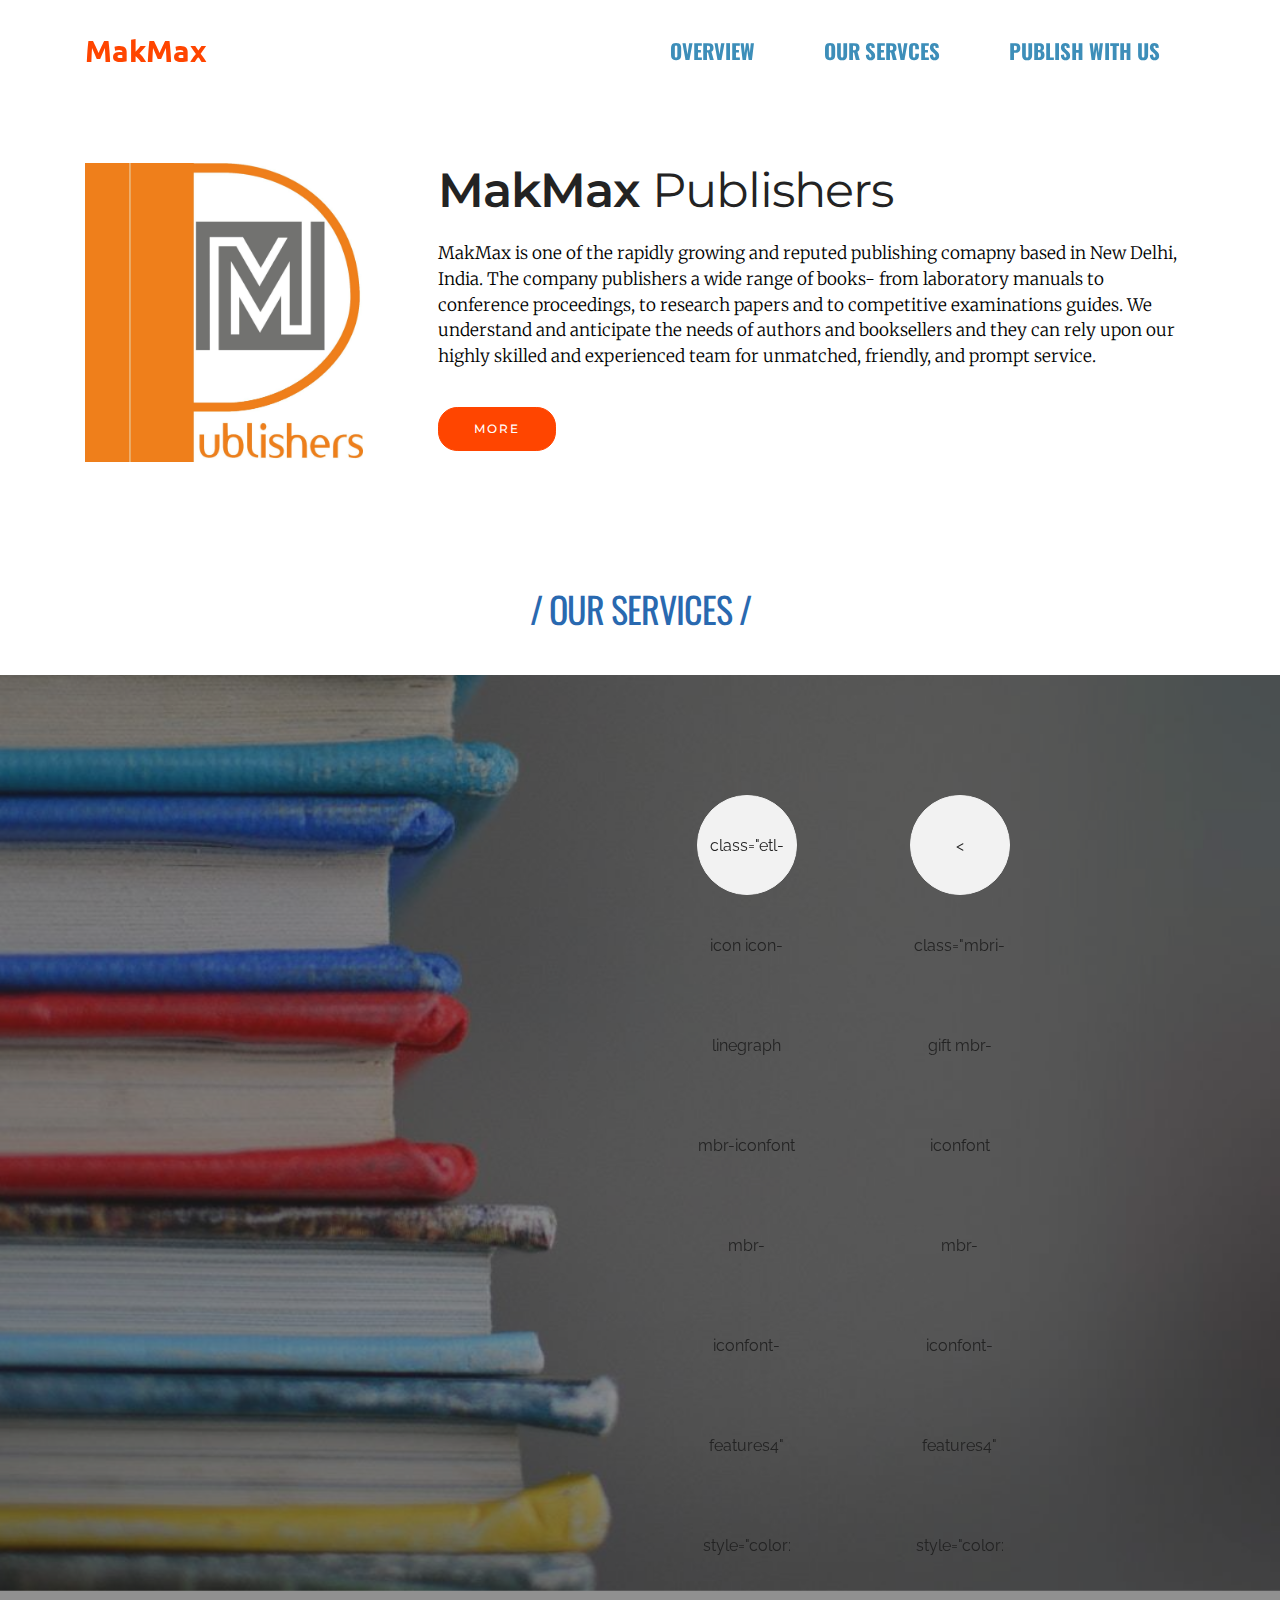
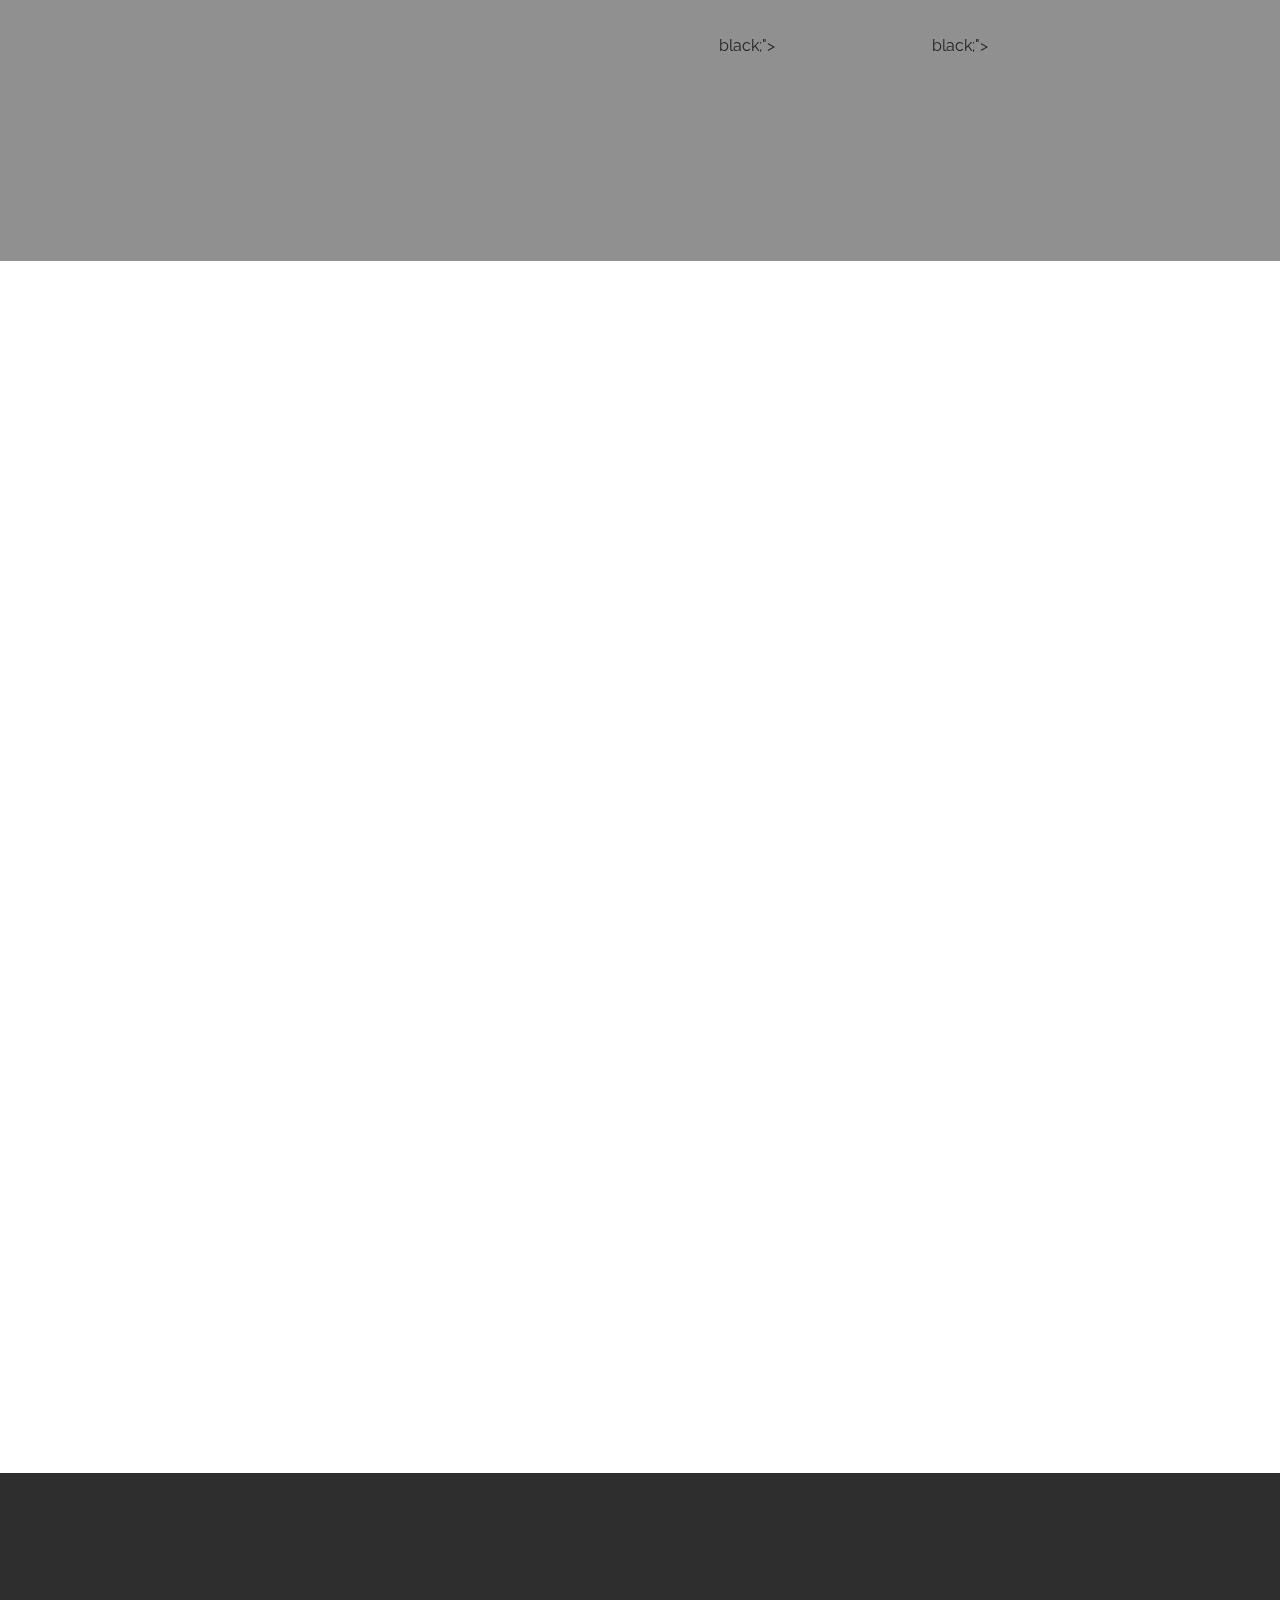
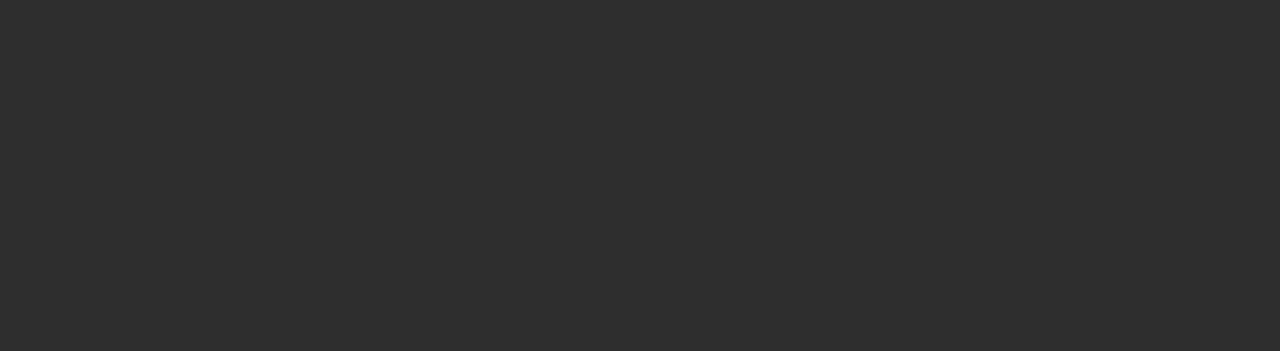
==== commit 0e41cbc4: "Update index.html" ====
--- a/index.html
+++ b/index.html
@@ -1,14 +1,14 @@
 <!DOCTYPE html>
 <html >
 <head>
-  <!-- Site made with Mobirise Website Builder v4.5.4, https://mobirise.com -->
+
   <meta charset="UTF-8">
   <meta http-equiv="X-UA-Compatible" content="IE=edge">
   <meta name="generator" content="Mobirise v4.5.4, mobirise.com">
   <meta name="viewport" content="width=device-width, initial-scale=1, minimum-scale=1">
   <link rel="shortcut icon" href="assets/images/logo.png" type="image/x-icon">
   <meta name="description" content="">
-  <title>Home</title>
+  <title>MakMax Publishers | New Delhi</title>
   <link rel="stylesheet" href="assets/bootstrap-material-design-font/css/material.css">
   <link rel="stylesheet" href="assets/et-line-font-plugin/style.css">
   <link rel="stylesheet" href="https://fonts.googleapis.com/css?family=Montserrat:400,700">
@@ -36,7 +36,7 @@
 
                     <div class="navbar-brand">
                         
-                        <a class="navbar-caption text-primary" href="https://mobirise.com">MakMax</a>
+                        <a class="navbar-caption text-primary" >MakMax</a>
                     </div>
 
                 </div>
@@ -59,7 +59,7 @@
 
 </section>
 
-<section class="engine"><a href="https://mobirise.co/g">how to create your own website for free</a></section><section class="mbr-section mbr-after-navbar" id="msg-box5-3" data-rv-view="18" style="background-color: rgb(255, 255, 255); padding-top: 160px; padding-bottom: 80px;">
+</a></section><section class="mbr-section mbr-after-navbar" id="msg-box5-3" data-rv-view="18" style="background-color: rgb(255, 255, 255); padding-top: 160px; padding-bottom: 80px;">
 
     
     <div class="container">
@@ -81,7 +81,7 @@
 
                   </div>
 
-                  <div><a class="btn btn-primary" href="https://mobirise.com">MORE</a></div>
+                  <div><a class="btn btn-primary" href="makmaxpublishers.github.io/official/aboutus.html">MORE</a></div>
               </div>
 
 
@@ -156,7 +156,7 @@
         <div class="mbr-cards-col col-xs-12 col-lg-2" style="padding-top: 120px; padding-bottom: 120px;">
             <div class="container">
                 <div class="card cart-block">
-                    <div class="card-img iconbox"><a href="https://mobirise.com" class="etl-icon icon-linegraph mbr-iconfont mbr-iconfont-features4" style="color: black;"></a></div>
+                    <div class="card-img iconbox"> class="etl-icon icon-linegraph mbr-iconfont mbr-iconfont-features4" style="color: black;"></a></div>
                     <div class="card-block">
                         <h4 class="card-title">Sales and marketing</h4>
                         
@@ -169,7 +169,7 @@
         <div class="mbr-cards-col col-xs-12 col-lg-2" style="padding-top: 120px; padding-bottom: 120px;">
             <div class="container">
                 <div class="card cart-block">
-                    <div class="card-img iconbox"><a href="https://mobirise.com" class="mbri-gift mbr-iconfont mbr-iconfont-features4" style="color: black;"></a></div>
+                    <div class="card-img iconbox">< class="mbri-gift mbr-iconfont mbr-iconfont-features4" style="color: black;"></a></div>
                     <div class="card-block">
                         <h4 class="card-title">Royalty</h4>
                         
@@ -319,4 +319,4 @@
   
   <input name="animation" type="hidden">
   </body>
-</html>+</html>
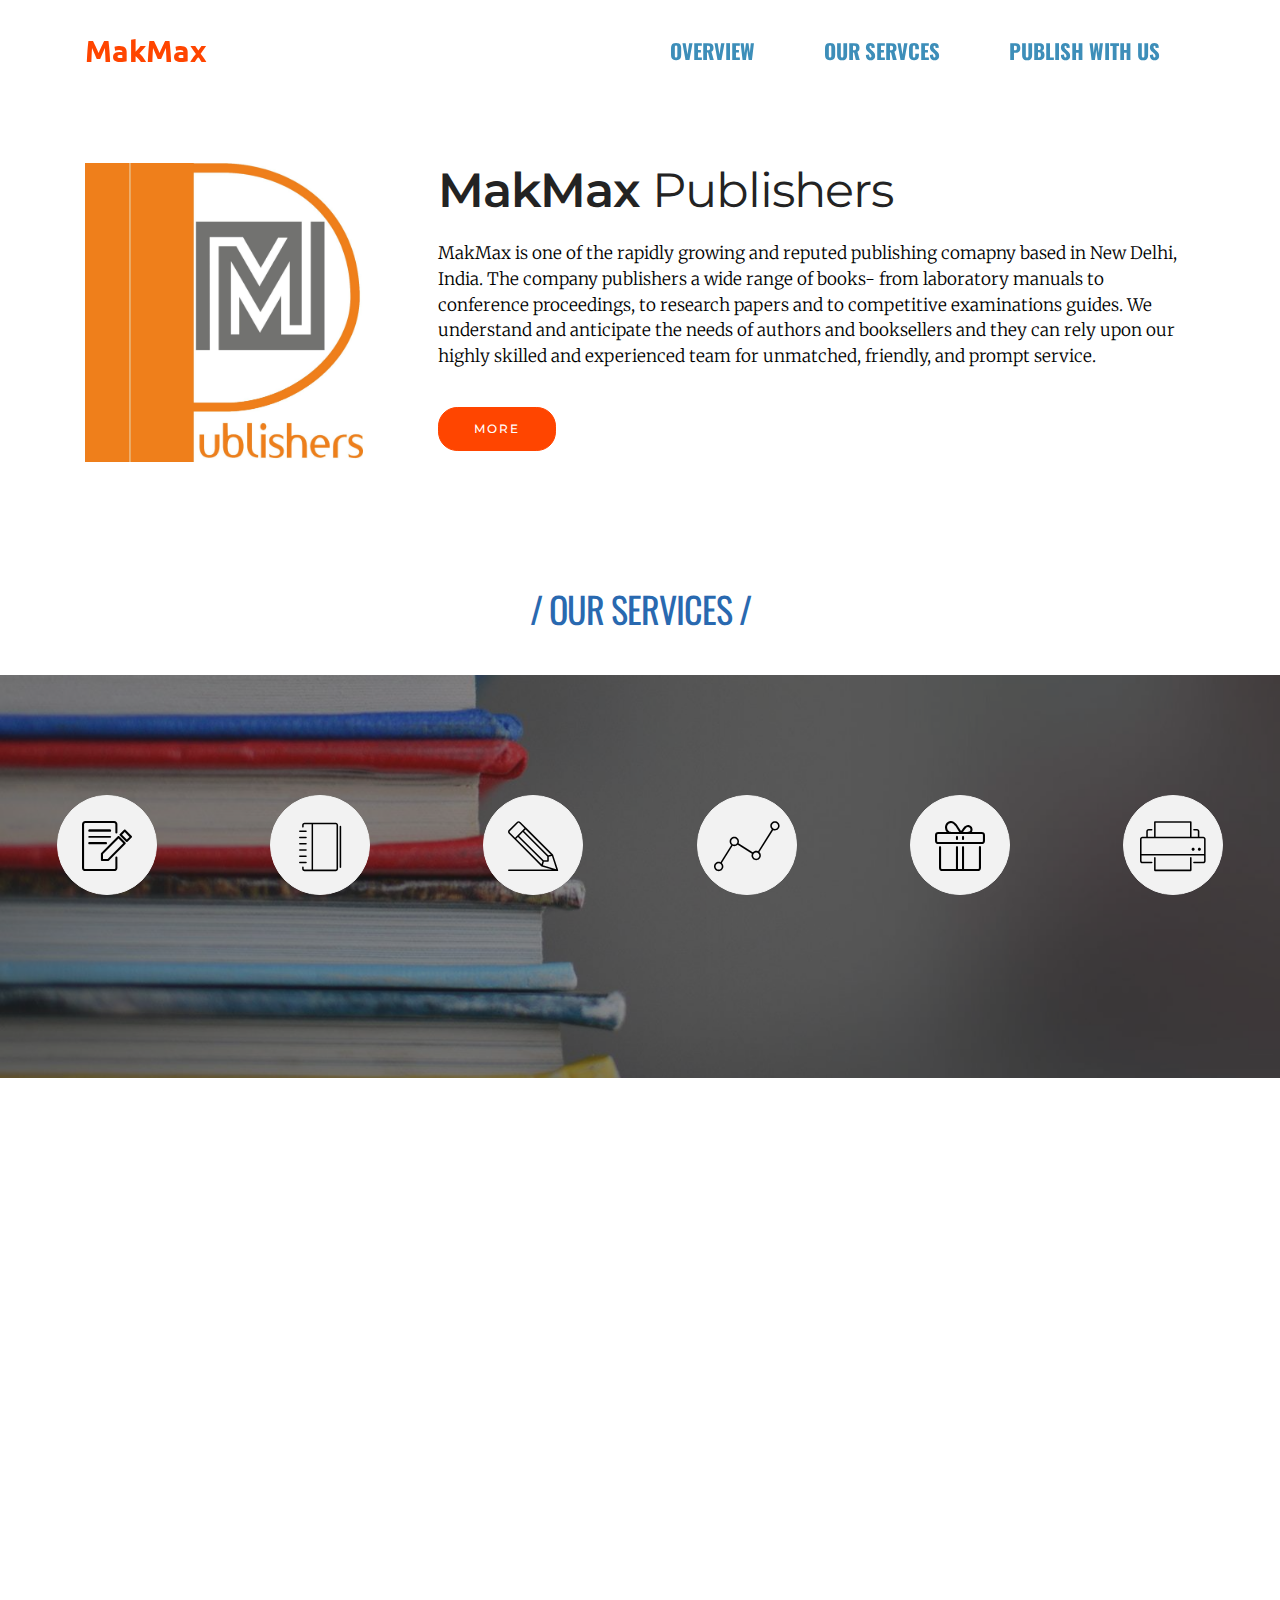
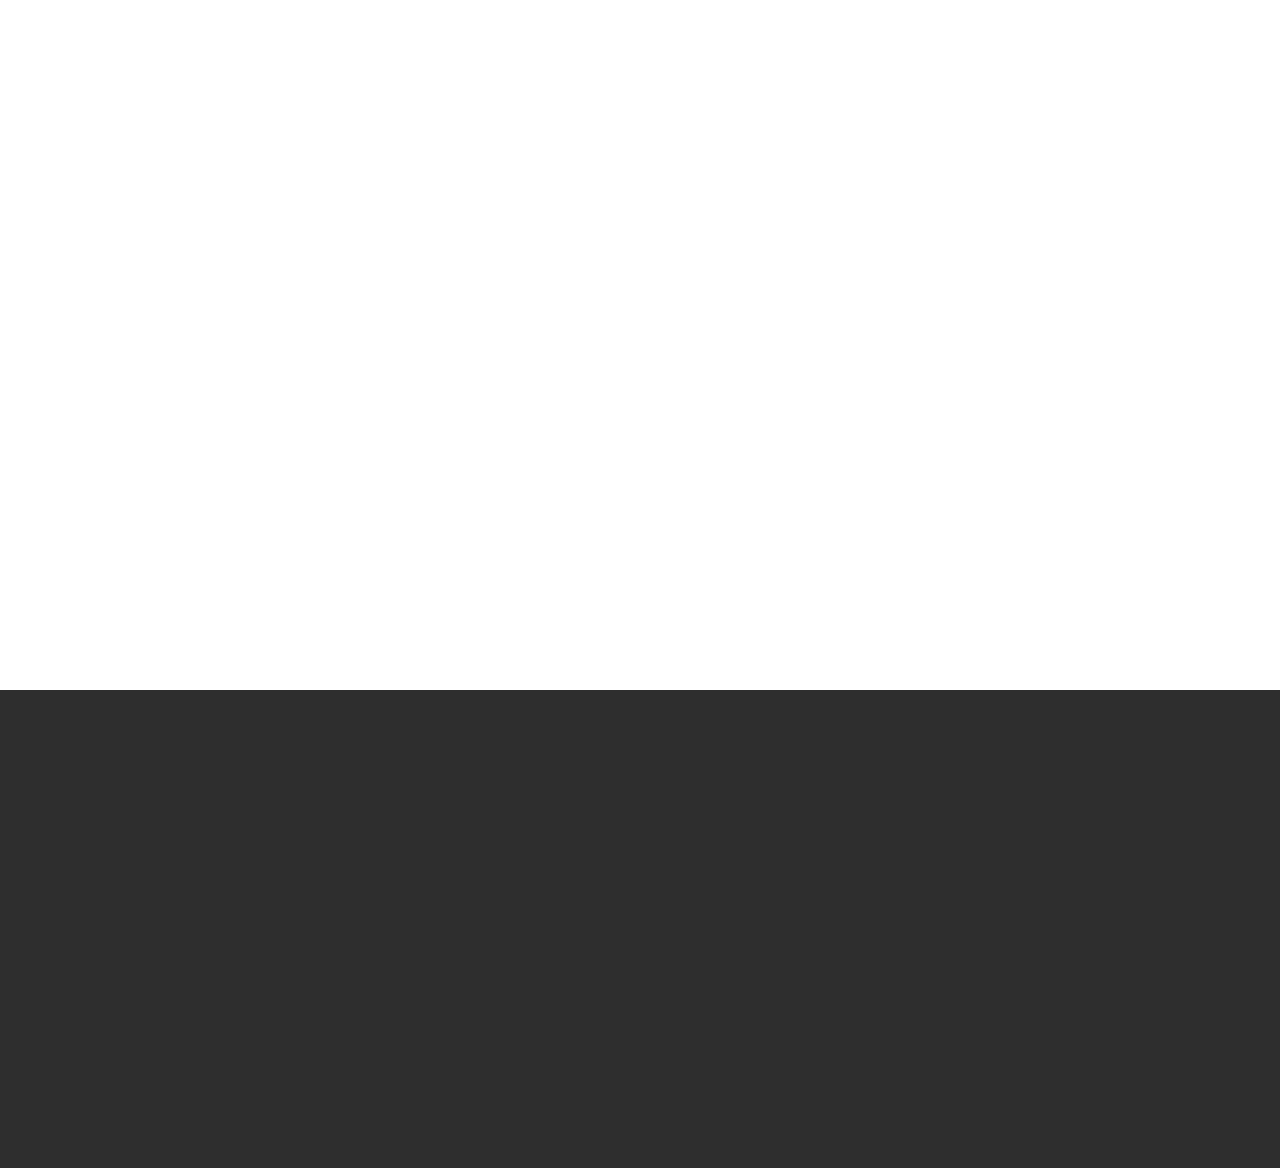
==== commit aabf9454: "Update index.html" ====
--- a/index.html
+++ b/index.html
@@ -81,7 +81,7 @@
 
                   </div>
 
-                  <div><a class="btn btn-primary" href="makmaxpublishers.github.io/official/aboutus.html">MORE</a></div>
+                  <div><a class="btn btn-primary" href="https://makmaxpublishers.github.io/official/page1.html#msg-box8-h">MORE</a></div>
               </div>
 
 
@@ -156,7 +156,7 @@
         <div class="mbr-cards-col col-xs-12 col-lg-2" style="padding-top: 120px; padding-bottom: 120px;">
             <div class="container">
                 <div class="card cart-block">
-                    <div class="card-img iconbox"> class="etl-icon icon-linegraph mbr-iconfont mbr-iconfont-features4" style="color: black;"></a></div>
+                    <div class="card-img iconbox"><span class="etl-icon icon-linegraph mbr-iconfont mbr-iconfont-features4" style="color: black;"></a></div>
                     <div class="card-block">
                         <h4 class="card-title">Sales and marketing</h4>
                         
@@ -169,7 +169,7 @@
         <div class="mbr-cards-col col-xs-12 col-lg-2" style="padding-top: 120px; padding-bottom: 120px;">
             <div class="container">
                 <div class="card cart-block">
-                    <div class="card-img iconbox">< class="mbri-gift mbr-iconfont mbr-iconfont-features4" style="color: black;"></a></div>
+                    <div class="card-img iconbox"><span class="mbri-gift mbr-iconfont mbr-iconfont-features4" style="color: black;"></a></div>
                     <div class="card-block">
                         <h4 class="card-title">Royalty</h4>
                         
